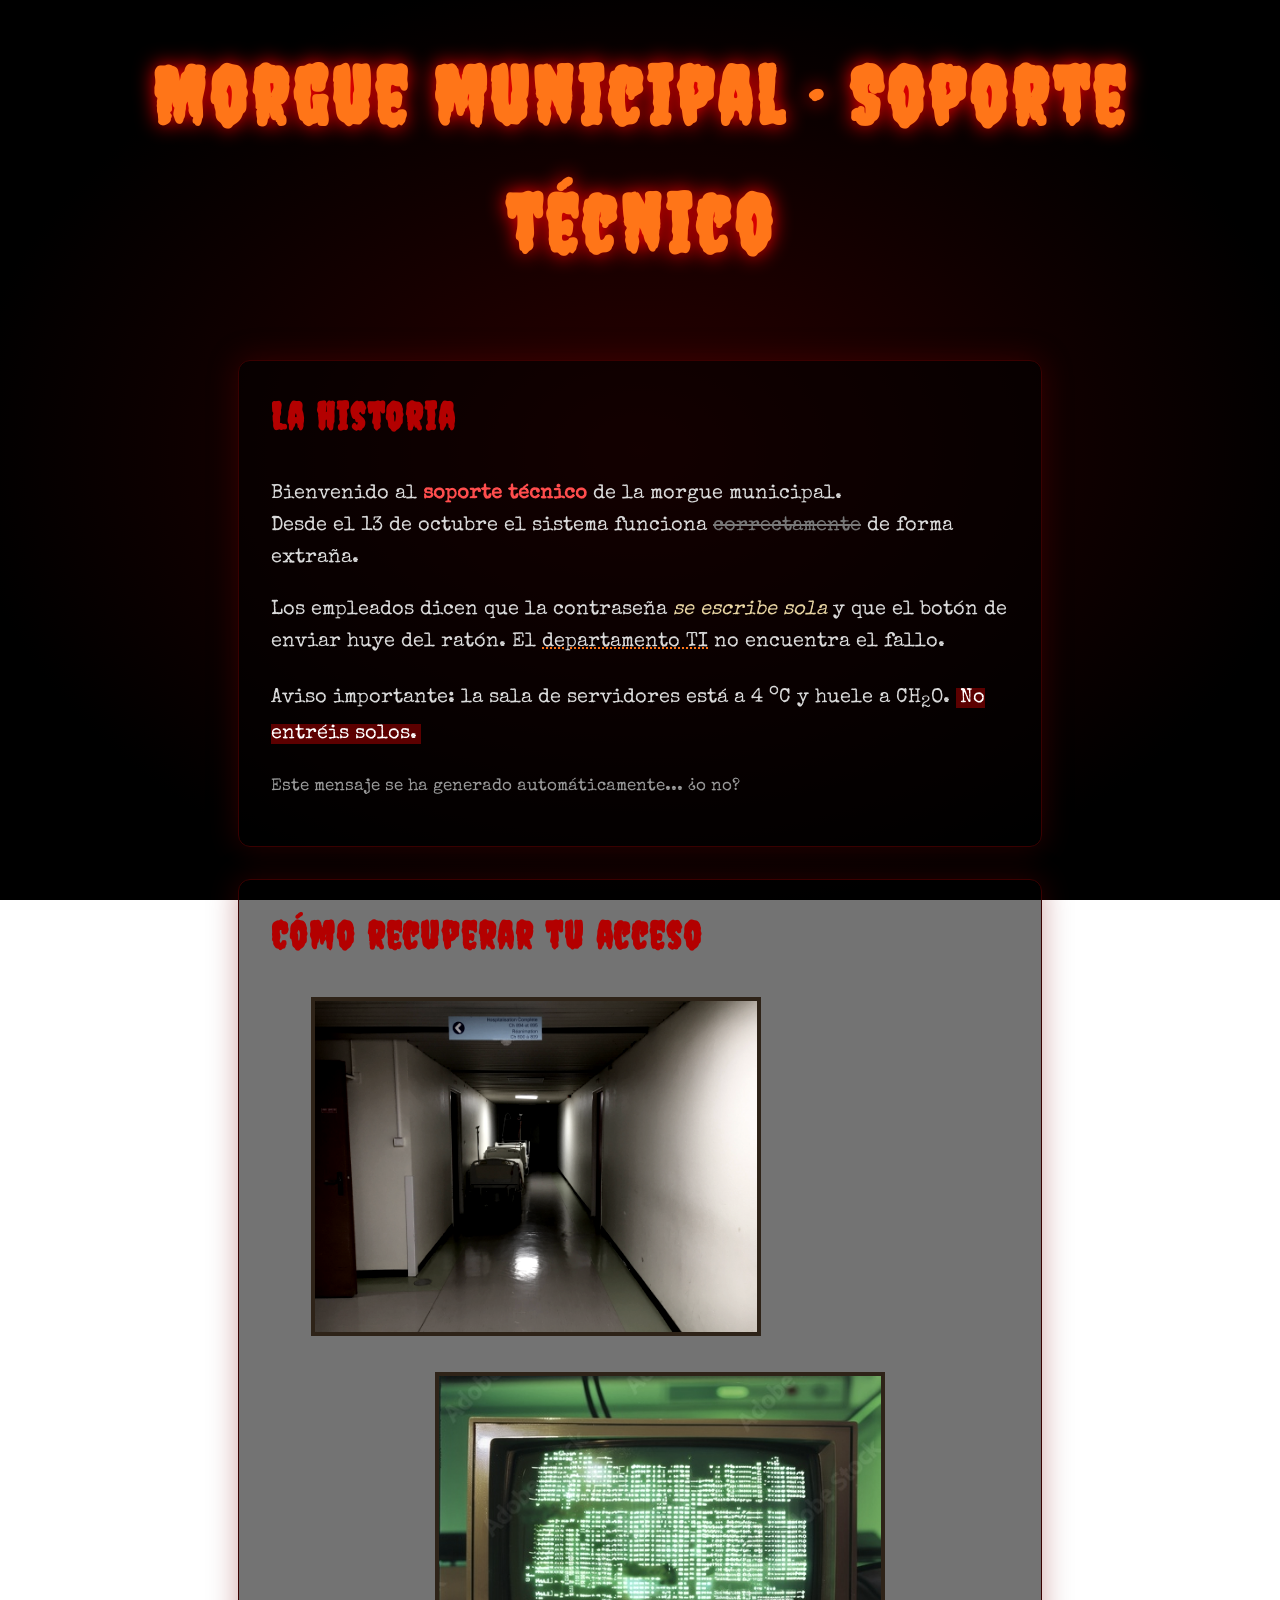
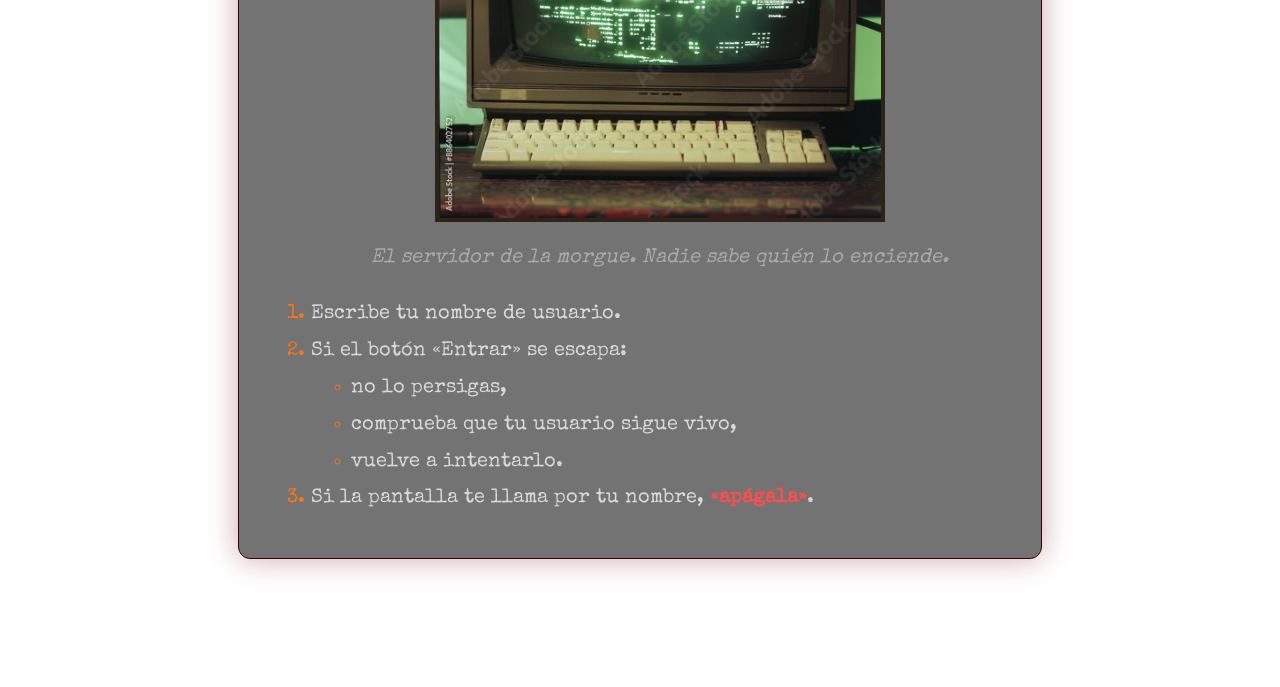
==== index.html @ 51aaa908 "feat: lista anidada e imagenes" ====
<!DOCTYPE html>
<html lang="es">
<head>
    <meta charset="UTF-8">
    <meta name="viewport" content="width=device-width, initial-scale=1.0">
    <meta name="author" content="tu-usuario">
    <title>Sala 3 · Morgue municipal · Soporte técnico</title>
    <link rel="stylesheet" href="css/terror.css">
</head>
<body>
    <header>
        <h1>Morgue municipal · Soporte técnico</h1>
        <!-- Paso 7: aquí irá el menú -->
    </header>

    <main data-propietario="ACS-cd">
	        <main data-propietario="ACS-cd">
        <section id="historia">
            <h2>La historia</h2>
            <p>Bienvenido al <strong>soporte técnico</strong> de la morgue municipal.<br>
            Desde el 13 de octubre el sistema funciona <del>correctamente</del> de forma extraña.</p>
            <p>Los empleados dicen que la contraseña <em>se escribe sola</em> y que el botón de enviar huye del ratón.
            El <abbr title="Departamento de Tecnologías de la Información">departamento TI</abbr> no encuentra el fallo.</p>
            <p>Aviso importante: la sala de servidores está a 4 <sup>o</sup>C y huele a CH<sub>2</sub>O. <mark>No entréis solos.</mark></p>
            <p><small>Este mensaje se ha generado automáticamente... ¿o no?</small></p>
        </section>
        <section id="lista">
            <h2>Cómo recuperar tu acceso</h2>
            <ol>
                <img src="img/morgue.jpg" alt="Pasillo de hospital antiguo con luces fluorescentes parpadeando" width="450">
<figure>
    <img src="img/ordenador.jpg" alt="Ordenador viejo con la pantalla verde en una sala oscura" width="450">
    <figcaption>El servidor de la morgue. Nadie sabe quién lo enciende.</figcaption>
</figure>
                <li>Escribe tu nombre de usuario.</li>
                <li>Si el botón «Entrar» se escapa:
                    <ul>
                        <li>no lo persigas,</li>
                        <li>comprueba que tu usuario sigue vivo,</li>
                        <li>vuelve a intentarlo.</li>
                    </ul>
                </li>
                <li>Si la pantalla te llama por tu nombre, <strong>«apágala»</strong>.</li>
            </ol>
        </section>

    </main>
    </main>

    <!-- Paso 7: aquí irá el footer -->
</body>
</html>
---- css/terror.css ----
/* terror.css · Hoja de estilos del túnel del terror
   La da la profesora: copiadla tal cual. Funciona sola con las etiquetas HTML
   (no hace falta poner clases, salvo class="pergamino" en el body del pergamino). */
@import url("https://fonts.googleapis.com/css2?family=Creepster&family=Special+Elite&display=swap");

* { box-sizing: border-box; }
body {
    margin: 0;
    min-height: 100vh;
    color: #d9d9d9;
    font-family: "Special Elite", "Courier New", monospace;
    font-size: 1.25rem;
    line-height: 1.6;
    background: radial-gradient(ellipse at center, #2a0000 0%, #000000 75%) fixed;
}
header { text-align: center; padding: 2rem 1rem 0.5rem; }
h1 {
    font-family: "Creepster", fantasy;
    font-size: 5rem;
    letter-spacing: 0.05em;
    color: #ff7518;
    margin: 0;
    text-shadow: 0 0 20px #ff0000;
    animation: vela 4s ease-in-out infinite;
}
@keyframes vela { 0%, 100% { opacity: 1; } 50% { opacity: 0.8; } }
h2 { font-family: "Creepster", fantasy; font-size: 2.4rem; letter-spacing: 0.05em; color: #b30000; margin-top: 0; }
nav ul { list-style: none; padding: 0; display: flex; flex-wrap: wrap; gap: 1.5rem; justify-content: center; }
a { color: #ff7518; }
a:hover { color: #ff2a2a; }
main { max-width: 900px; margin: 0 auto; padding: 1rem 1.5rem 3rem; }
section {
    background: rgba(0, 0, 0, 0.55);
    border: 1px solid #3a0000;
    border-radius: 12px;
    padding: 1.5rem 2rem;
    margin: 2rem 0;
    box-shadow: 0 0 30px rgba(120, 0, 0, 0.35);
}
em { color: #e8d5a3; }
strong { color: #ff4d4d; }
mark { background: #5c0000; color: #ffffff; padding: 0 0.2em; }
del { color: #777777; }
abbr[title] { text-decoration: underline dotted #ff7518; cursor: help; }
small { color: #999999; }
li { margin: 0.3rem 0; }
li::marker { color: #ff7518; }
figure { margin: 1.5rem auto; text-align: center; }
img { max-width: 100%; height: auto; border: 4px solid #3b2a1a; filter: grayscale(0.4) contrast(1.1); }
figcaption { font-style: italic; color: #aaaaaa; margin-top: 0.5rem; }
iframe { width: 100%; height: 420px; border: 6px double #8b6b2e; border-radius: 8px; background: #e8d5a3; }
details { background: #1a0000; border: 1px dashed #b30000; border-radius: 8px; padding: 1rem; }
summary { cursor: pointer; color: #ff7518; font-weight: bold; }
audio { display: block; margin: 1rem auto; }
footer { text-align: center; color: #777777; font-size: 0.9rem; padding: 2rem 1rem; }

/* El pergamino (la página que va dentro del iframe) */
body.pergamino { background: #e8d5a3; color: #3b2a1a; padding: 1.5rem; }
body.pergamino h1 { font-size: 2.5rem; color: #5c0000; text-shadow: none; animation: none; }
body.pergamino strong { color: #8b0000; }
body.pergamino em { color: #5c3a1a; }
body.pergamino details { background: #f3e6c4; border-color: #8b0000; }
body.pergamino summary { color: #8b0000; }
body.pergamino del { color: #8a7a60; }

/* Si el ordenador pide menos movimiento, quitamos la animación */
@media (prefers-reduced-motion: reduce) { h1 { animation: none; } }
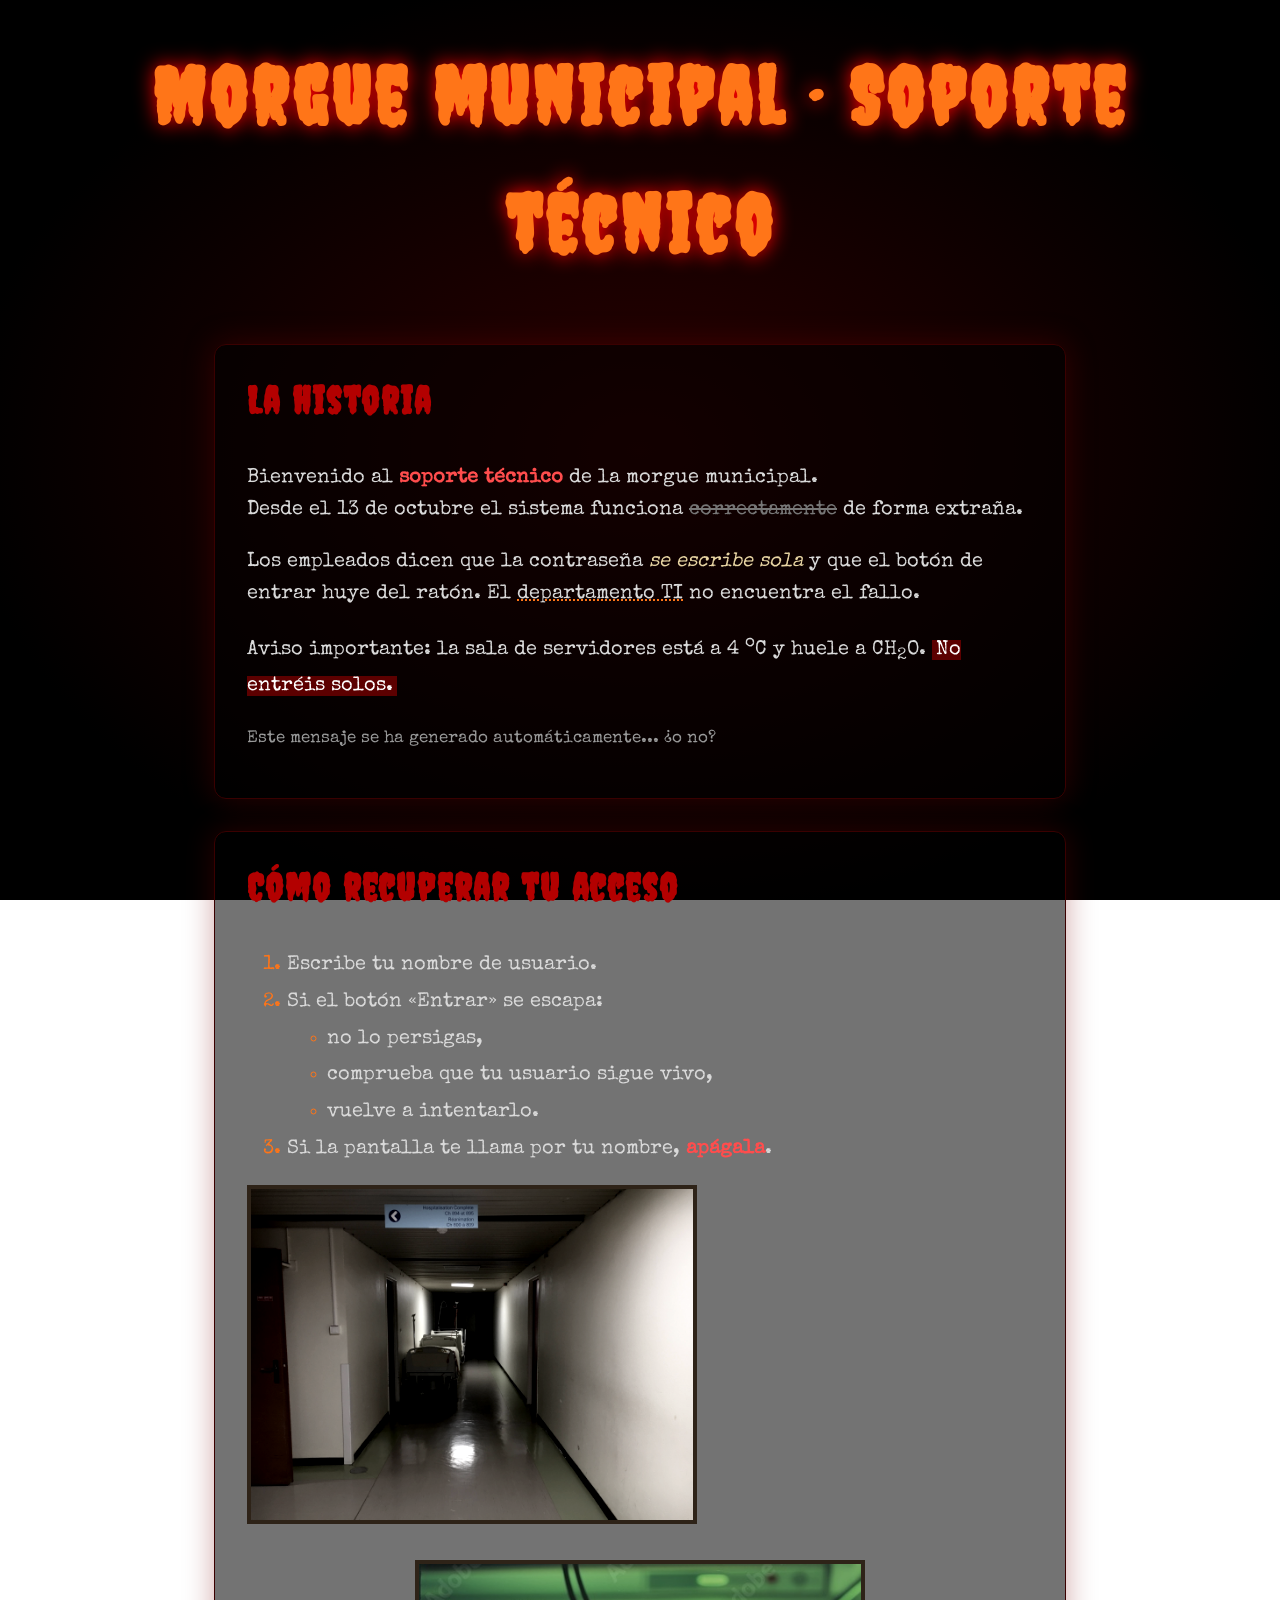
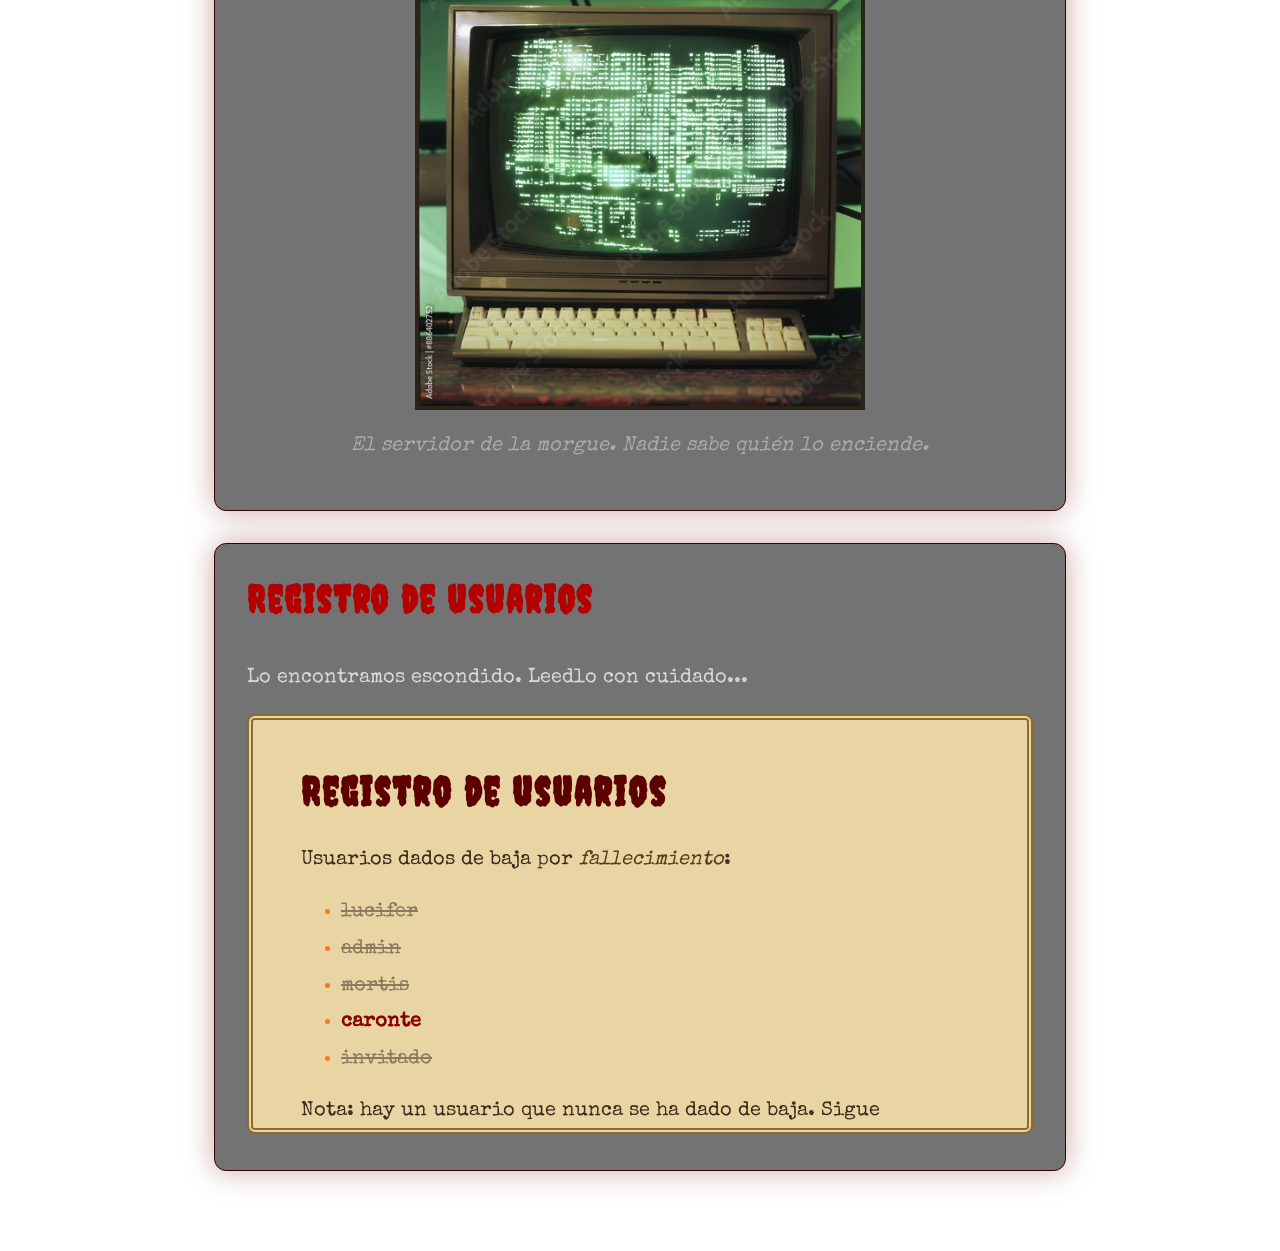
==== commit 1ed2a3f1: "feat: pergamino incrustado con iframe" ====
--- a/index.html
+++ b/index.html
@@ -3,7 +3,7 @@
 <head>
     <meta charset="UTF-8">
     <meta name="viewport" content="width=device-width, initial-scale=1.0">
-    <meta name="author" content="tu-usuario">
+    <meta name="author" content="ACS-cd">
     <title>Sala 3 · Morgue municipal · Soporte técnico</title>
     <link rel="stylesheet" href="css/terror.css">
 </head>
@@ -14,24 +14,20 @@
     </header>
 
     <main data-propietario="ACS-cd">
-	        <main data-propietario="ACS-cd">
         <section id="historia">
             <h2>La historia</h2>
             <p>Bienvenido al <strong>soporte técnico</strong> de la morgue municipal.<br>
             Desde el 13 de octubre el sistema funciona <del>correctamente</del> de forma extraña.</p>
-            <p>Los empleados dicen que la contraseña <em>se escribe sola</em> y que el botón de enviar huye del ratón.
+            <p>Los empleados dicen que la contraseña <em>se escribe sola</em> y que el botón de entrar huye del ratón.
             El <abbr title="Departamento de Tecnologías de la Información">departamento TI</abbr> no encuentra el fallo.</p>
             <p>Aviso importante: la sala de servidores está a 4 <sup>o</sup>C y huele a CH<sub>2</sub>O. <mark>No entréis solos.</mark></p>
             <p><small>Este mensaje se ha generado automáticamente... ¿o no?</small></p>
+            <!-- El usuario válido está en el registro (pergamino.html) -->
         </section>
+
         <section id="lista">
             <h2>Cómo recuperar tu acceso</h2>
             <ol>
-                <img src="img/morgue.jpg" alt="Pasillo de hospital antiguo con luces fluorescentes parpadeando" width="450">
-<figure>
-    <img src="img/ordenador.jpg" alt="Ordenador viejo con la pantalla verde en una sala oscura" width="450">
-    <figcaption>El servidor de la morgue. Nadie sabe quién lo enciende.</figcaption>
-</figure>
                 <li>Escribe tu nombre de usuario.</li>
                 <li>Si el botón «Entrar» se escapa:
                     <ul>
@@ -40,13 +36,22 @@
                         <li>vuelve a intentarlo.</li>
                     </ul>
                 </li>
-                <li>Si la pantalla te llama por tu nombre, <strong>«apágala»</strong>.</li>
+                <li>Si la pantalla te llama por tu nombre, <strong>apágala</strong>.</li>
             </ol>
+            <img src="img/morgue.jpg" alt="Pasillo de hospital antiguo con luces fluorescentes parpadeando" width="450">
+            <figure>
+                <img src="img/ordenador.jpg" alt="Ordenador viejo con la pantalla verde en una sala oscura" width="450">
+                <figcaption>El servidor de la morgue. Nadie sabe quién lo enciende.</figcaption>
+            </figure>
         </section>
 
-    </main>
+        <section id="pergamino">
+            <h2>Registro de usuarios</h2>
+            <p>Lo encontramos escondido. Leedlo con cuidado...</p>
+            <iframe src="pergamino.html" title="Registro de usuarios" width="600" height="400"></iframe>
+        </section>
     </main>
 
     <!-- Paso 7: aquí irá el footer -->
 </body>
-</html>
+</html>
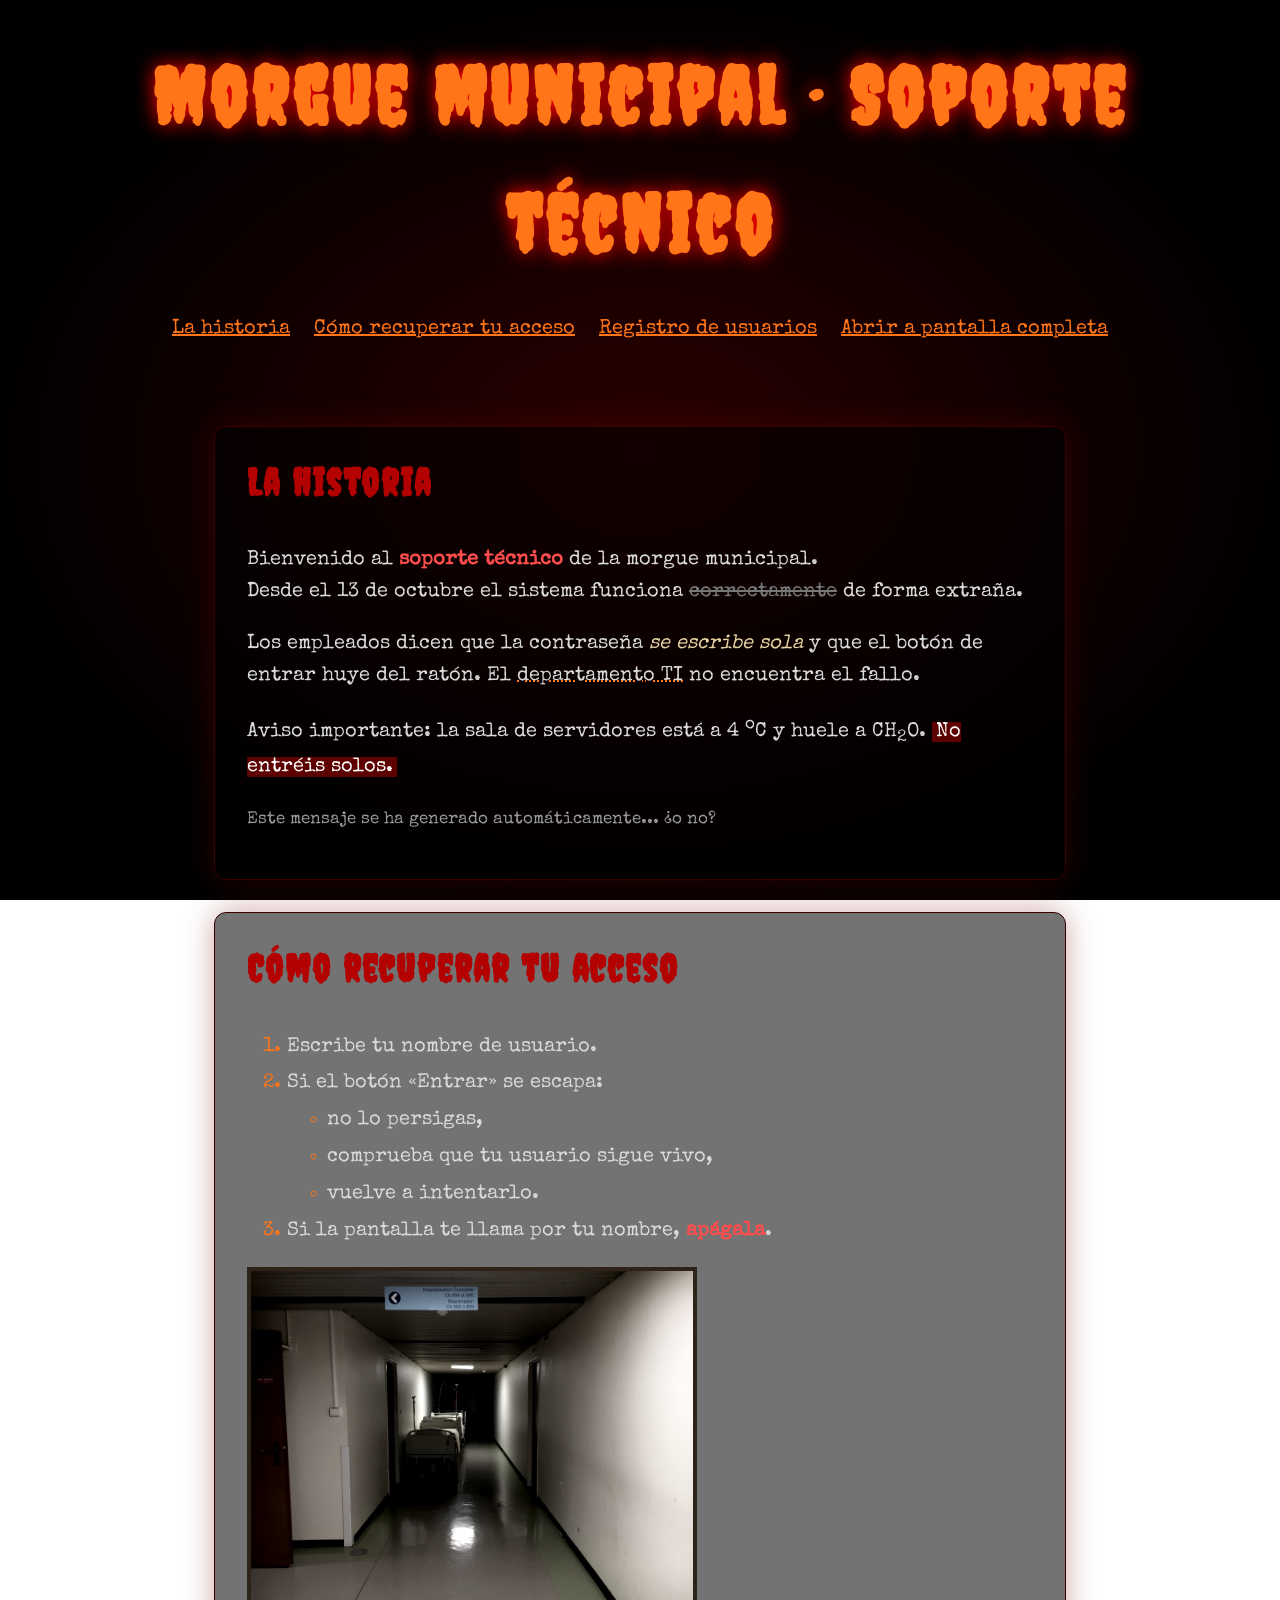
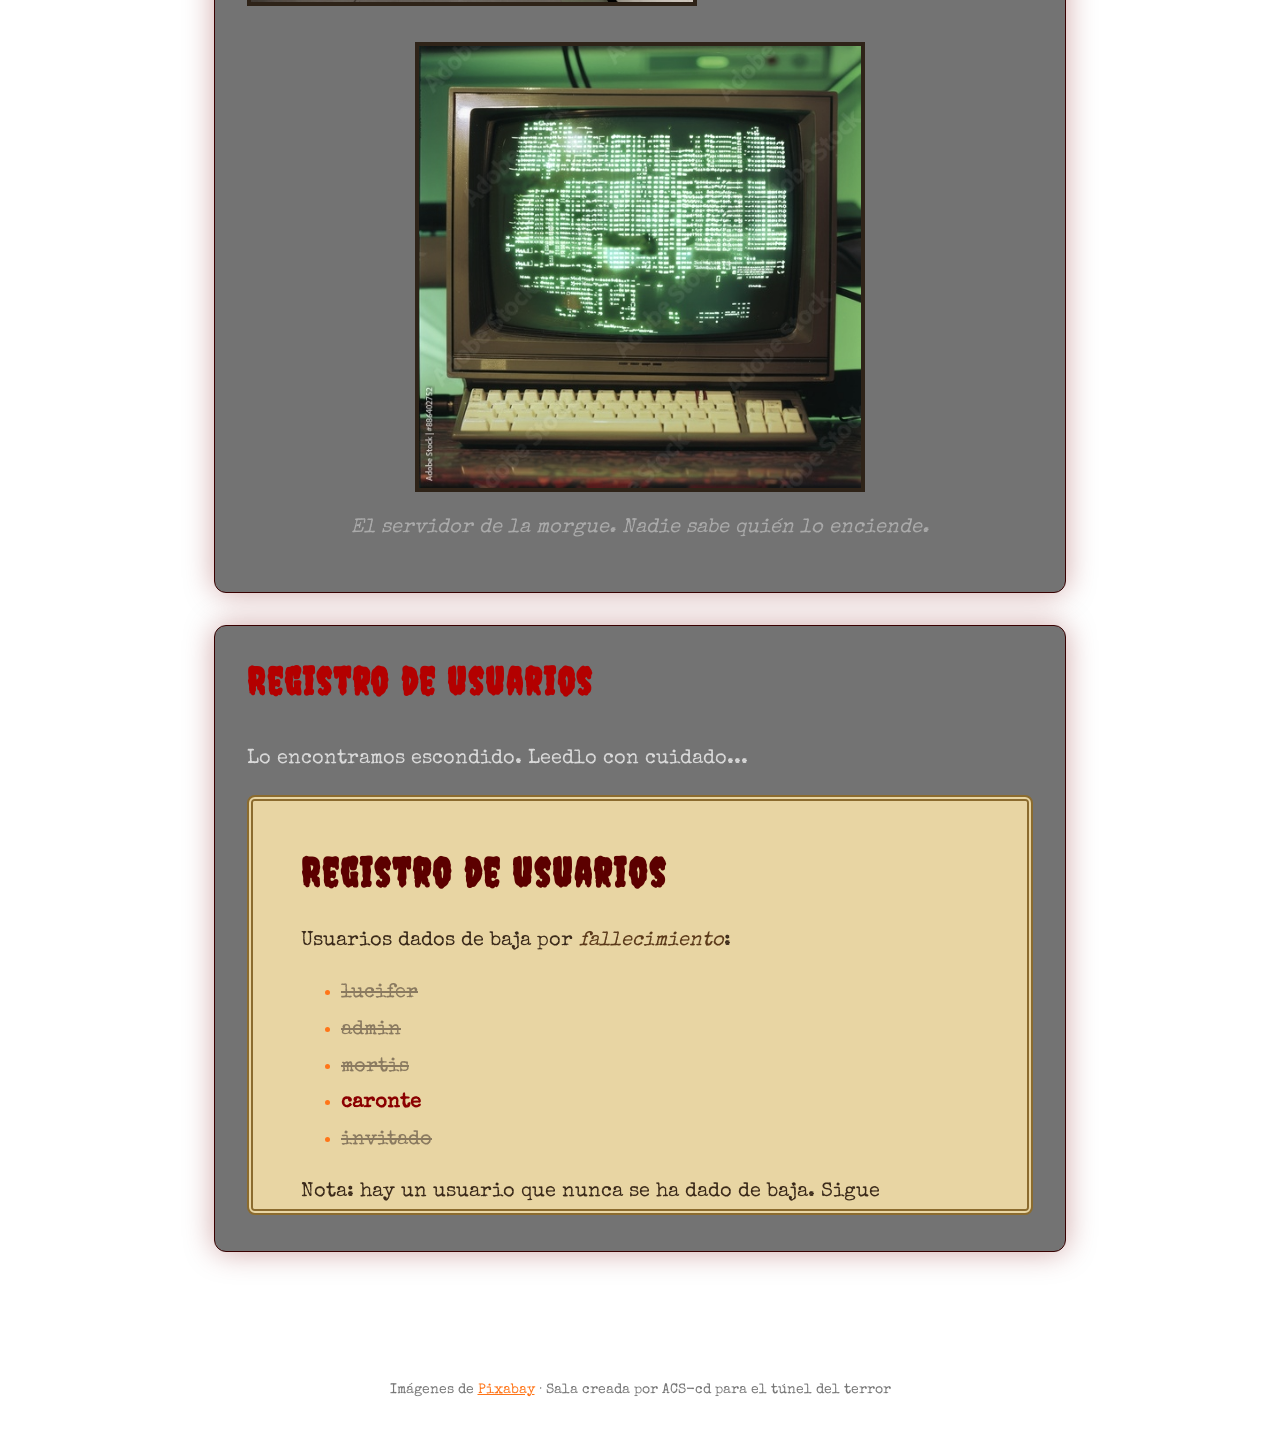
==== commit ef96b5a3: "feat: menu de enlaces y footer" ====
--- a/index.html
+++ b/index.html
@@ -10,7 +10,14 @@
 <body>
     <header>
         <h1>Morgue municipal · Soporte técnico</h1>
-        <!-- Paso 7: aquí irá el menú -->
+        <nav>
+            <ul>
+                <li><a href="#historia">La historia</a></li>
+                <li><a href="#lista">Cómo recuperar tu acceso</a></li>
+                <li><a href="#pergamino">Registro de usuarios</a></li>
+                <li><a href="pergamino.html">Abrir a pantalla completa</a></li>
+            </ul>
+        </nav>
     </header>
 
     <main data-propietario="ACS-cd">
@@ -52,6 +59,8 @@
         </section>
     </main>
 
-    <!-- Paso 7: aquí irá el footer -->
+    <footer>
+        <p>Imágenes de <a href="https://pixabay.com" target="_blank" rel="noopener">Pixabay</a> · Sala creada por ACS-cd para el túnel del terror</p>
+    </footer>
 </body>
 </html>
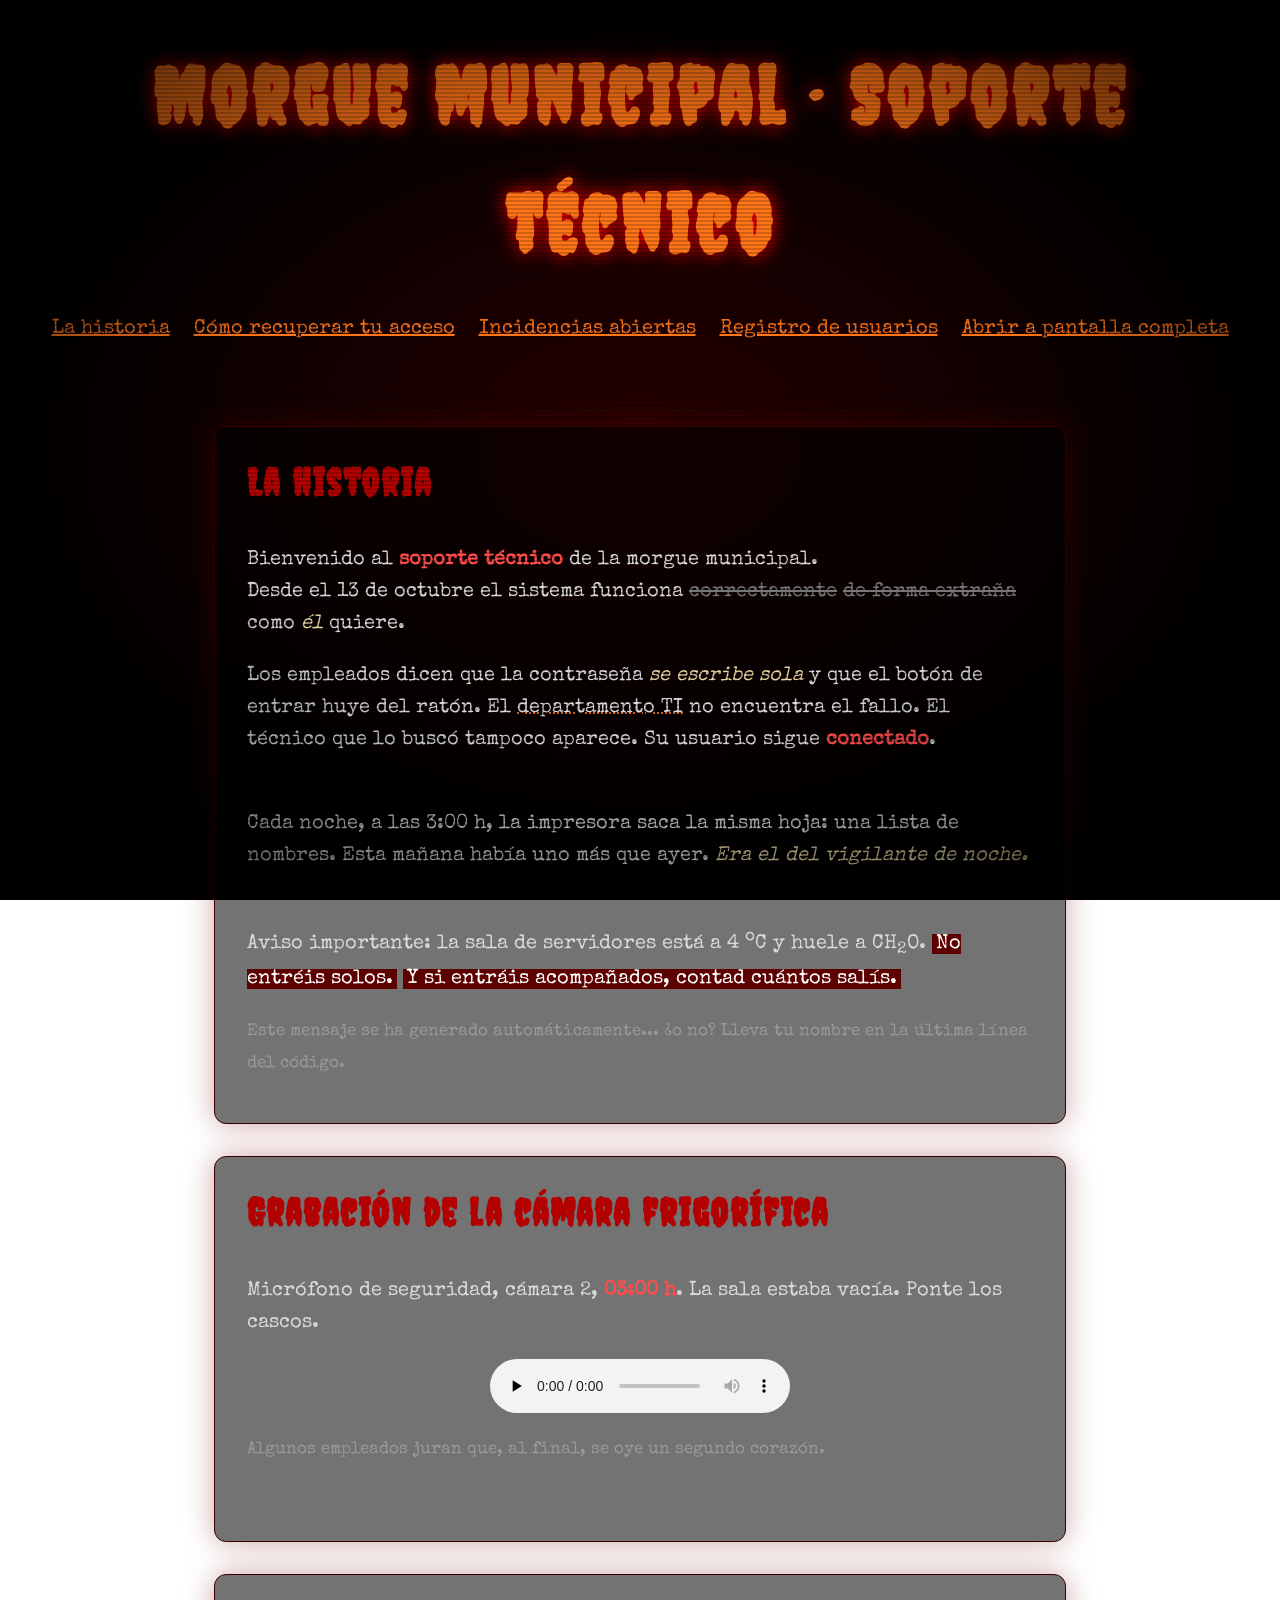
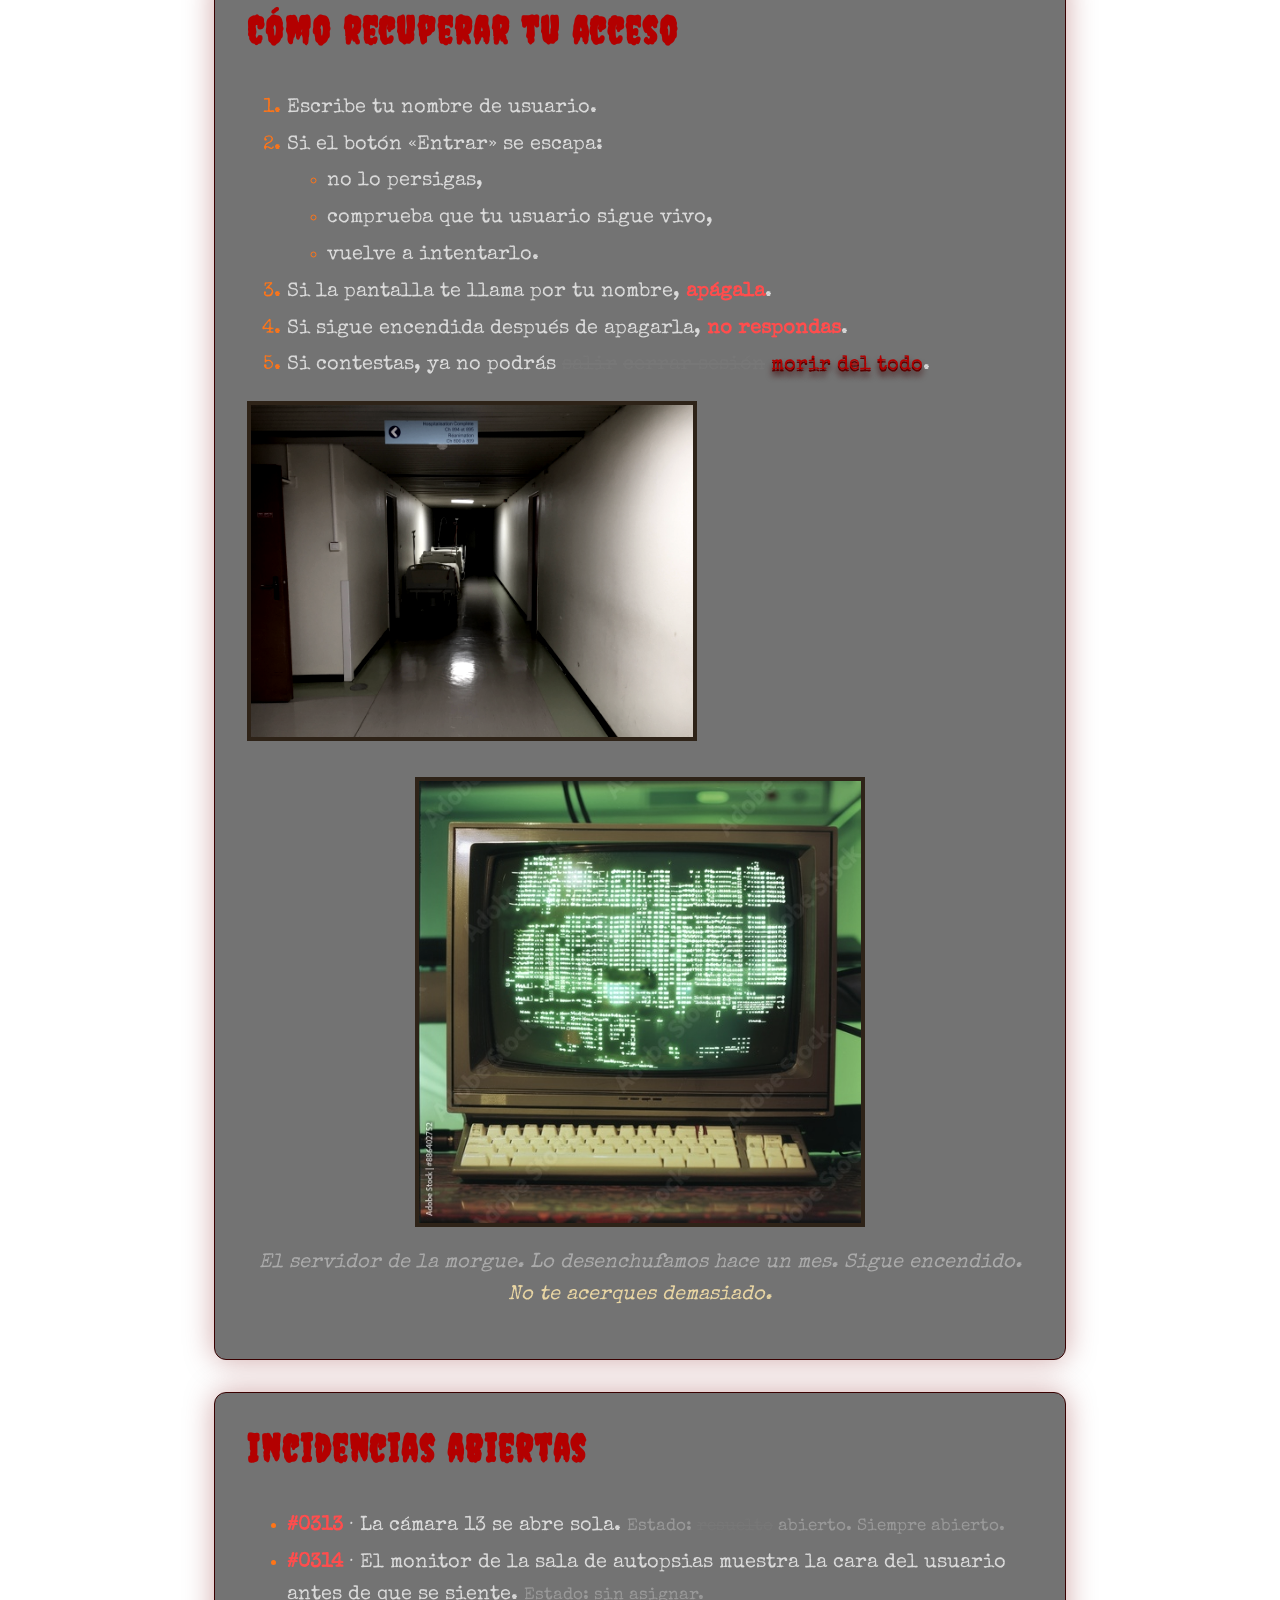
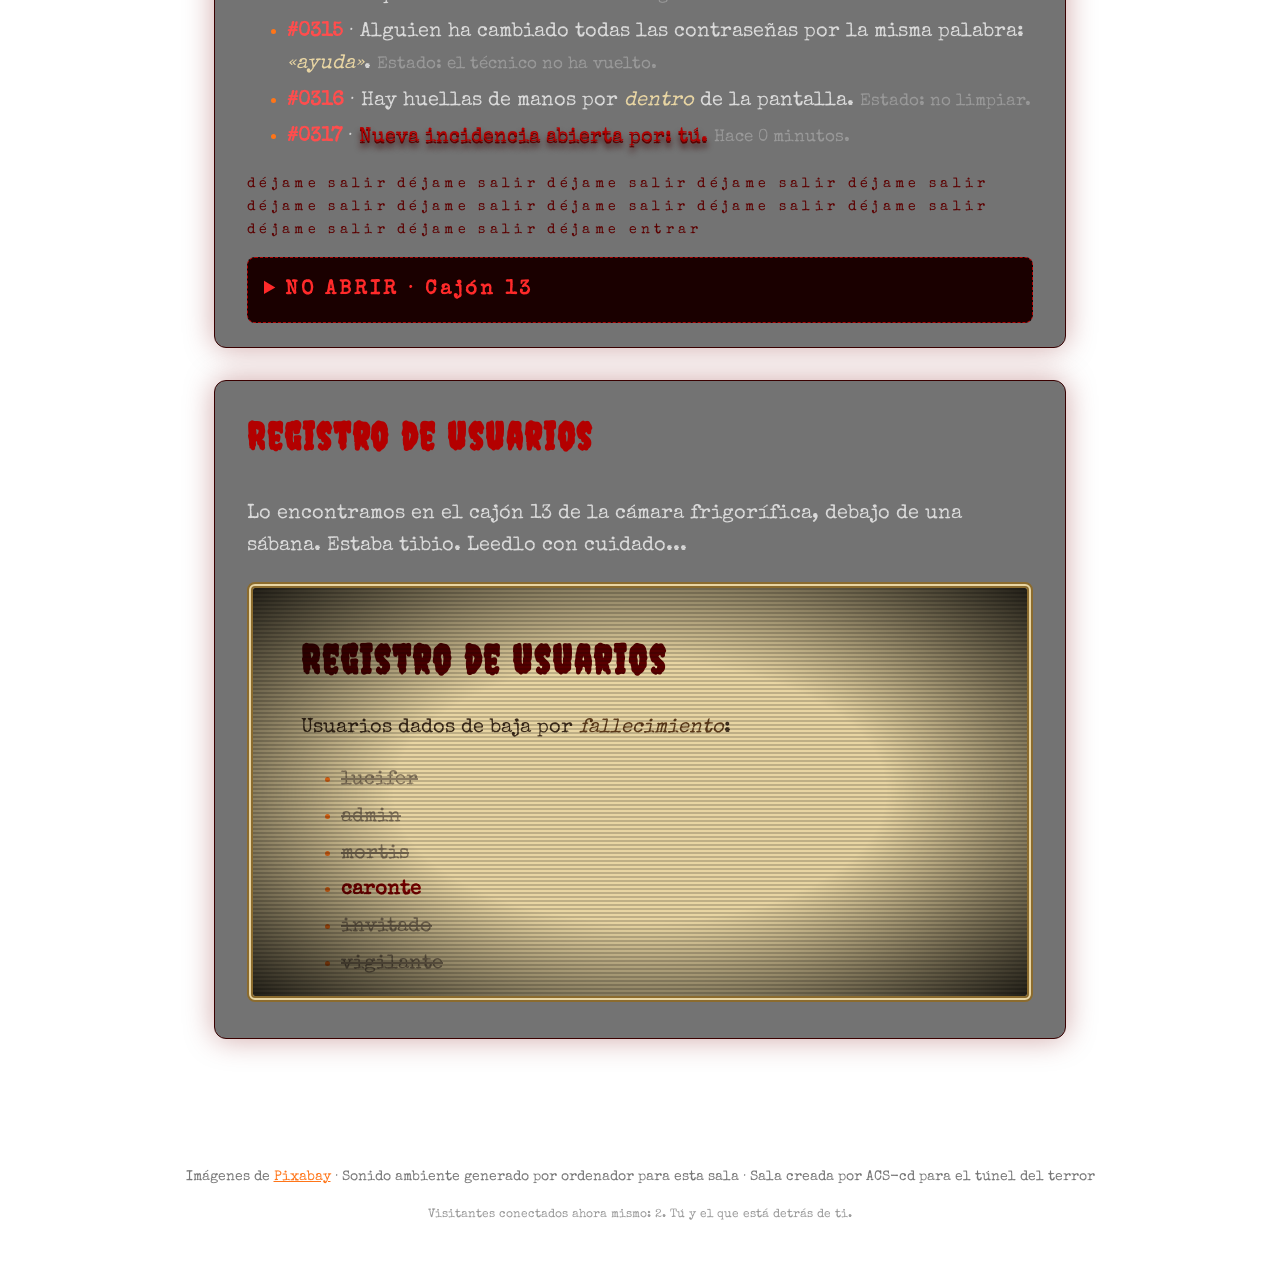
==== commit 449218bf: "feat: ScaryUpdate, la sala da mucho más miedo - Historia, normas y pergamino reescritos con más terr" ====
--- a/index.html
+++ b/index.html
@@ -6,6 +6,7 @@
     <meta name="author" content="ACS-cd">
     <title>Sala 3 · Morgue municipal · Soporte técnico</title>
     <link rel="stylesheet" href="css/terror.css">
+    <link rel="stylesheet" href="css/pesadilla.css">
 </head>
 <body>
     <header>
@@ -14,6 +15,7 @@
             <ul>
                 <li><a href="#historia">La historia</a></li>
                 <li><a href="#lista">Cómo recuperar tu acceso</a></li>
+                <li><a href="#incidencias">Incidencias abiertas</a></li>
                 <li><a href="#pergamino">Registro de usuarios</a></li>
                 <li><a href="pergamino.html">Abrir a pantalla completa</a></li>
             </ul>
@@ -24,12 +26,26 @@
         <section id="historia">
             <h2>La historia</h2>
             <p>Bienvenido al <strong>soporte técnico</strong> de la morgue municipal.<br>
-            Desde el 13 de octubre el sistema funciona <del>correctamente</del> de forma extraña.</p>
+            Desde el 13 de octubre el sistema funciona <del>correctamente</del> <del>de forma extraña</del> como <em>él</em> quiere.</p>
             <p>Los empleados dicen que la contraseña <em>se escribe sola</em> y que el botón de entrar huye del ratón.
-            El <abbr title="Departamento de Tecnologías de la Información">departamento TI</abbr> no encuentra el fallo.</p>
-            <p>Aviso importante: la sala de servidores está a 4 <sup>o</sup>C y huele a CH<sub>2</sub>O. <mark>No entréis solos.</mark></p>
-            <p><small>Este mensaje se ha generado automáticamente... ¿o no?</small></p>
+            El <abbr title="Departamento de Tecnologías de la Información">departamento TI</abbr> no encuentra el fallo.
+            El técnico que lo buscó tampoco aparece. Su usuario sigue <strong>conectado</strong>.
+            <span class="oculto">Sigue aquí. Debajo del suelo técnico. Le oímos teclear.</span></p>
+            <p>Cada noche, a las 3:00 h, la impresora saca la misma hoja: una lista de nombres.
+            Esta mañana había uno más que ayer. <em>Era el del vigilante de noche.</em>
+            <span class="oculto">Mañana habrá otro. Ya ha empezado a escribirlo.</span></p>
+            <p>Aviso importante: la sala de servidores está a 4 <sup>o</sup>C y huele a CH<sub>2</sub>O. <mark>No entréis solos.</mark>
+            <mark>Y si entráis acompañados, contad cuántos salís.</mark></p>
+            <p><small>Este mensaje se ha generado automáticamente... ¿o no? Lleva tu nombre en la última línea del código.</small></p>
             <!-- El usuario válido está en el registro (pergamino.html) -->
+            <!-- No mires detrás de ti. Ya sabemos que estás leyendo el código fuente. -->
+        </section>
+
+        <section id="sonido">
+            <h2>Grabación de la cámara frigorífica</h2>
+            <p>Micrófono de seguridad, cámara 2, <strong>03:00 h</strong>. La sala estaba vacía. Ponte los cascos.</p>
+            <audio src="audio/morgue.mp3" controls loop preload="none">Tu navegador no puede reproducir la grabación. Mejor para ti.</audio>
+            <p><small>Algunos empleados juran que, al final, se oye un segundo corazón. <span class="oculto">Es el tuyo. Se está acompasando con el de él.</span></small></p>
         </section>
 
         <section id="lista">
@@ -44,23 +60,44 @@
                     </ul>
                 </li>
                 <li>Si la pantalla te llama por tu nombre, <strong>apágala</strong>.</li>
+                <li>Si sigue encendida después de apagarla, <strong>no respondas</strong>.</li>
+                <li>Si contestas, ya no podrás <del>salir</del> <del>cerrar sesión</del> <span class="sangre">morir del todo</span>.</li>
             </ol>
-            <img src="img/morgue.jpg" alt="Pasillo de hospital antiguo con luces fluorescentes parpadeando" width="450">
+            <img src="img/morgue.jpg" alt="Pasillo de hospital antiguo con luces fluorescentes parpadeando y una camilla vacía al fondo" width="450">
             <figure>
                 <img src="img/ordenador.jpg" alt="Ordenador viejo con la pantalla verde en una sala oscura" width="450">
-                <figcaption>El servidor de la morgue. Nadie sabe quién lo enciende.</figcaption>
+                <figcaption>El servidor de la morgue. Lo desenchufamos hace un mes. Sigue encendido. <em>No te acerques demasiado.</em></figcaption>
             </figure>
+        </section>
+
+        <section id="incidencias">
+            <h2>Incidencias abiertas</h2>
+            <ul>
+                <li><strong>#0313</strong> · La cámara 13 se abre sola. <small>Estado: <del>resuelto</del> abierto. Siempre abierto.</small></li>
+                <li><strong>#0314</strong> · El monitor de la sala de autopsias muestra la cara del usuario antes de que se siente. <small>Estado: sin asignar.</small></li>
+                <li><strong>#0315</strong> · Alguien ha cambiado todas las contraseñas por la misma palabra: <em>«ayuda»</em>. <small>Estado: el técnico no ha vuelto.</small></li>
+                <li><strong>#0316</strong> · Hay huellas de manos por <em>dentro</em> de la pantalla. <small>Estado: no limpiar.</small></li>
+                <li><strong>#0317</strong> · <span class="sangre">Nueva incidencia abierta por: tú.</span> <small>Hace 0 minutos.</small></li>
+            </ul>
+            <p class="repite">déjame salir déjame salir déjame salir déjame salir déjame salir déjame salir déjame salir déjame salir déjame salir déjame salir déjame salir déjame salir déjame entrar</p>
+            <details class="prohibido">
+                <summary>NO ABRIR · Cajón 13</summary>
+                <p>TE ESTÁ MIRANDO</p>
+                <p><small>Ahora él también sabe tu nombre de usuario.</small></p>
+            </details>
         </section>
 
         <section id="pergamino">
             <h2>Registro de usuarios</h2>
-            <p>Lo encontramos escondido. Leedlo con cuidado...</p>
+            <p>Lo encontramos en el cajón 13 de la cámara frigorífica, debajo de una sábana. Estaba tibio. Leedlo con cuidado...</p>
             <iframe src="pergamino.html" title="Registro de usuarios" width="600" height="400"></iframe>
         </section>
     </main>
 
     <footer>
-        <p>Imágenes de <a href="https://pixabay.com" target="_blank" rel="noopener">Pixabay</a> · Sala creada por ACS-cd para el túnel del terror</p>
+        <p>Imágenes de <a href="https://pixabay.com" target="_blank" rel="noopener">Pixabay</a> · Sonido ambiente generado por ordenador para esta sala · Sala creada por ACS-cd para el túnel del terror</p>
+        <p><small>Visitantes conectados ahora mismo: 2. Tú y el que está detrás de ti.</small></p>
     </footer>
+    <!-- Registro de usuarios · alta nueva: visitante (tú). Hora de acceso: ahora. Estado: ya no puede salir. -->
 </body>
-</html>+</html>
--- a/css/pesadilla.css
+++ b/css/pesadilla.css
@@ -0,0 +1,114 @@
+/* pesadilla.css · Efectos extra de la Sala 3 (ACS-cd)
+   Se carga DESPUÉS de terror.css, que se queda tal cual la dio la profesora.
+   Solo CSS: sin JavaScript. */
+
+/* ── Ambiente: viñeta oscura y líneas de monitor viejo ── */
+body::before {
+    content: "";
+    position: fixed;
+    inset: 0;
+    pointer-events: none;
+    z-index: 10;
+    background: radial-gradient(ellipse at center, transparent 45%, rgba(0, 0, 0, 0.85) 100%);
+    animation: respira 7s ease-in-out infinite;
+}
+body::after {
+    content: "";
+    position: fixed;
+    inset: 0;
+    pointer-events: none;
+    z-index: 11;
+    background: repeating-linear-gradient(to bottom, rgba(0, 0, 0, 0.18) 0 2px, transparent 2px 4px);
+    animation: apagon 11s steps(1) infinite;
+}
+@keyframes respira { 0%, 100% { opacity: 0.75; } 50% { opacity: 1; } }
+/* Apagón: la pantalla se va a negro un instante, como si alguien pasara delante */
+@keyframes apagon {
+    0%, 61%, 62.5%, 63.5%, 100% { background-color: transparent; }
+    61.5%, 63% { background-color: rgba(0, 0, 0, 0.92); }
+}
+
+/* Cursor de mirilla */
+body { cursor: crosshair; }
+::selection { background: #8b0000; color: #000000; }
+
+/* ── El título tiembla y se descompone ── */
+header h1 { animation: vela 4s ease-in-out infinite, glitch 6s steps(1) infinite; }
+@keyframes glitch {
+    0%, 92%, 100% { transform: none; text-shadow: 0 0 20px #ff0000; }
+    93% { transform: translate(-4px, 2px) skewX(12deg); text-shadow: -6px 0 #00ffcc, 6px 0 #ff0000; }
+    95% { transform: translate(5px, -3px); text-shadow: 4px 0 #ff0000, -4px 0 #ffffff; }
+    97% { transform: scaleY(1.3); opacity: 0.4; }
+}
+
+/* ── Los fluorescentes de la morgue parpadean ── */
+#lista > img { animation: fluorescente 5s steps(1) infinite; }
+@keyframes fluorescente {
+    0%, 40%, 43%, 100% { filter: grayscale(0.4) contrast(1.1) brightness(1); }
+    41% { filter: grayscale(1) brightness(0.15); }
+    42% { filter: grayscale(0.4) brightness(1.6) sepia(1) hue-rotate(-40deg); }
+}
+/* Al acercarte al servidor, la pantalla se vuelve roja */
+figure img { transition: filter 2.5s ease-in; }
+figure:hover img { filter: grayscale(1) contrast(1.8) brightness(0.6) sepia(1) hue-rotate(-50deg) saturate(6); }
+
+/* ── Las secciones laten como un corazón ── */
+main > section { animation: latido 1.3s ease-in-out infinite; }
+@keyframes latido {
+    0%, 30%, 100% { box-shadow: 0 0 30px rgba(120, 0, 0, 0.35); }
+    10% { box-shadow: 0 0 55px rgba(200, 0, 0, 0.7); }
+    20% { box-shadow: 0 0 40px rgba(160, 0, 0, 0.5); }
+}
+
+/* ── Mensajes ocultos: solo se ven al seleccionar el texto o pasar el ratón ── */
+.oculto { color: transparent; }
+.oculto::selection { color: #ff0000; background: #000000; }
+p:hover > .oculto, li:hover > .oculto { color: #3a0000; transition: color 4s ease-in; }
+
+/* ── Texto que se escurre como sangre ── */
+.sangre {
+    display: inline-block;
+    color: #b30000;
+    text-shadow: 0 2px 0 #5c0000, 0 6px 6px #3a0000;
+    animation: gotea 9s ease-in infinite;
+}
+@keyframes gotea {
+    0%, 70% { transform: none; filter: none; }
+    85% { transform: translateY(4px) scaleY(1.15); filter: blur(0.5px); }
+    100% { transform: translateY(0); }
+}
+
+/* ── El cajón que no debes abrir ── */
+details.prohibido > summary { color: #ff2a2a; letter-spacing: 0.15em; }
+details.prohibido[open] {
+    background: #000000;
+    border: 2px solid #ff0000;
+    animation: susto 0.12s steps(2) 8;
+}
+details.prohibido[open] p {
+    font-family: "Creepster", fantasy;
+    font-size: 3.5rem;
+    line-height: 1.1;
+    text-align: center;
+    color: #ff0000;
+    text-shadow: 0 0 25px #ff0000;
+    margin: 1rem 0;
+    animation: acerca 2.5s ease-out forwards;
+}
+@keyframes susto {
+    0% { background: #ffffff; }
+    100% { background: #000000; }
+}
+@keyframes acerca {
+    0% { transform: scale(0.2); opacity: 0; }
+    15% { transform: scale(1.4); opacity: 1; }
+    100% { transform: scale(1); }
+}
+
+/* Lista de víctimas que crece sola */
+.repite { color: #5c0000; font-size: 0.9rem; letter-spacing: 0.3em; overflow-wrap: anywhere; }
+
+/* Si el ordenador pide menos movimiento, quitamos todas las animaciones */
+@media (prefers-reduced-motion: reduce) {
+    *, *::before, *::after { animation: none !important; transition: none !important; }
+}
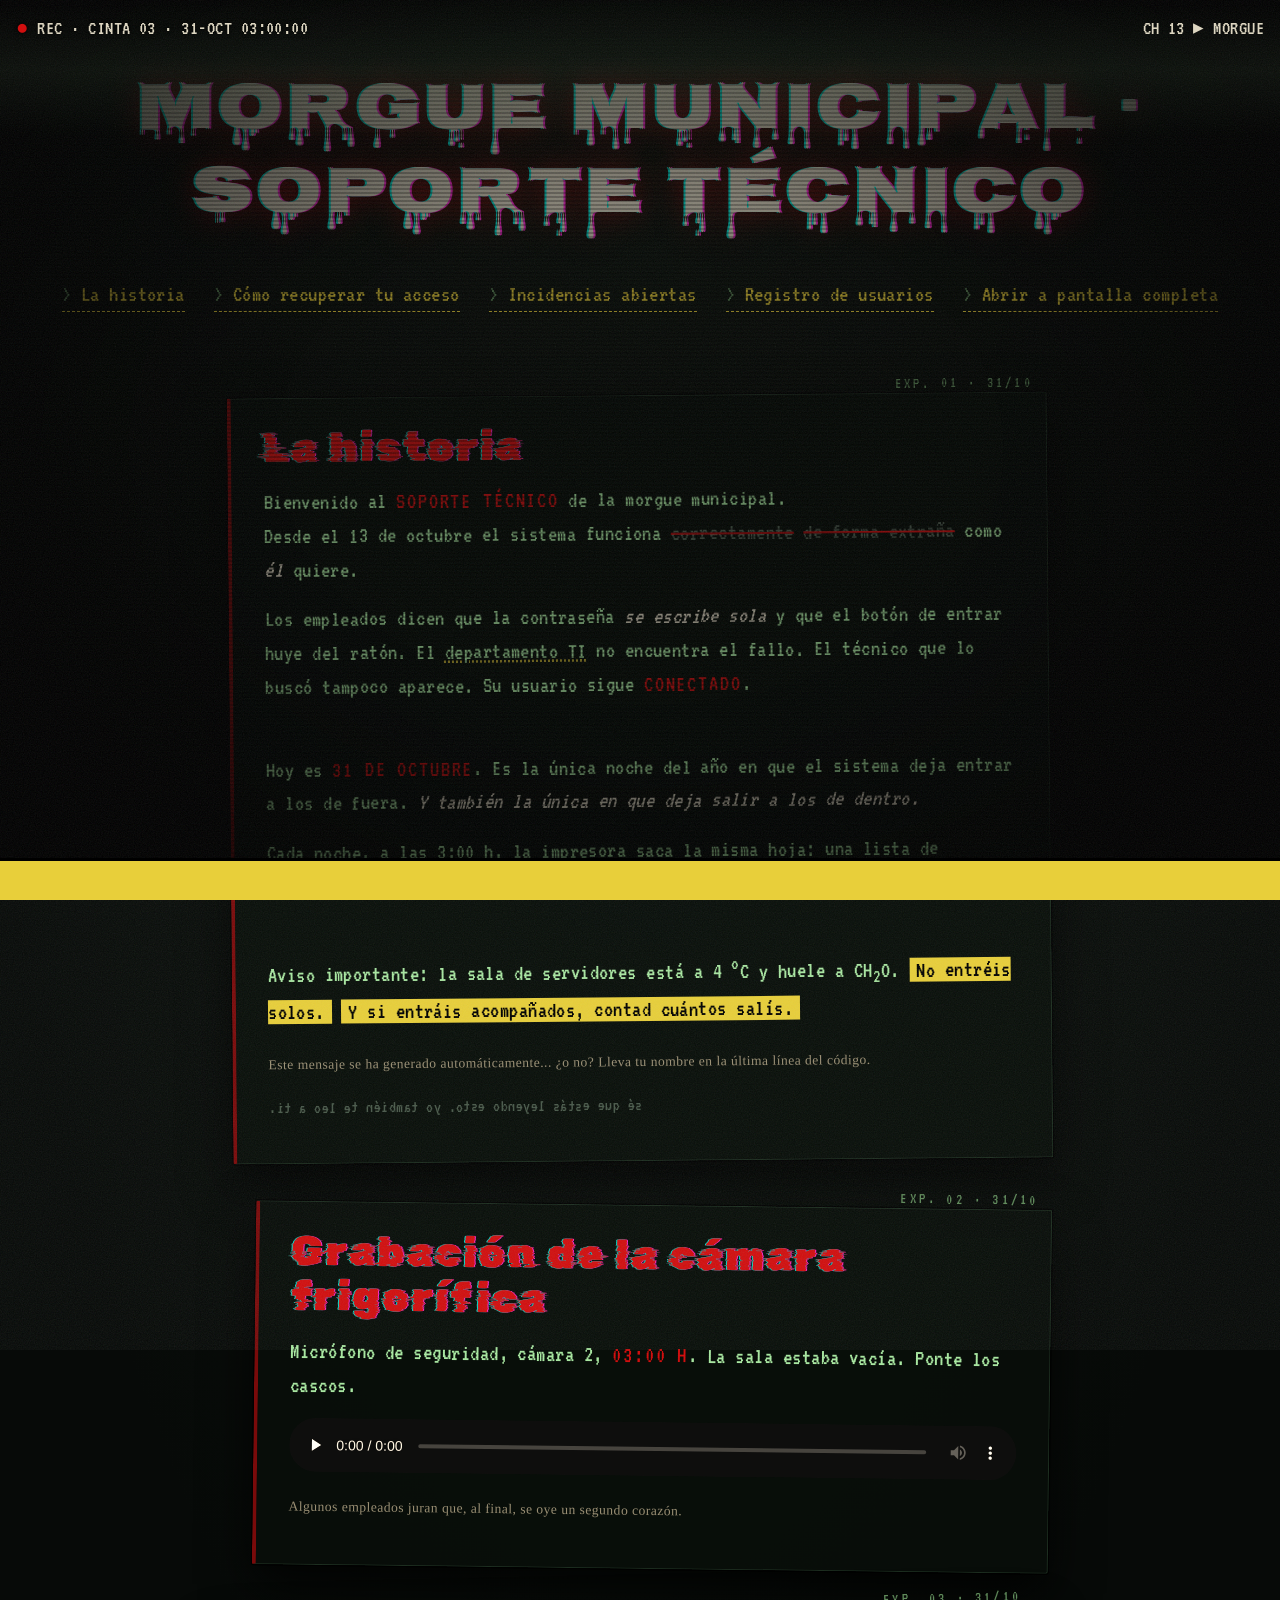
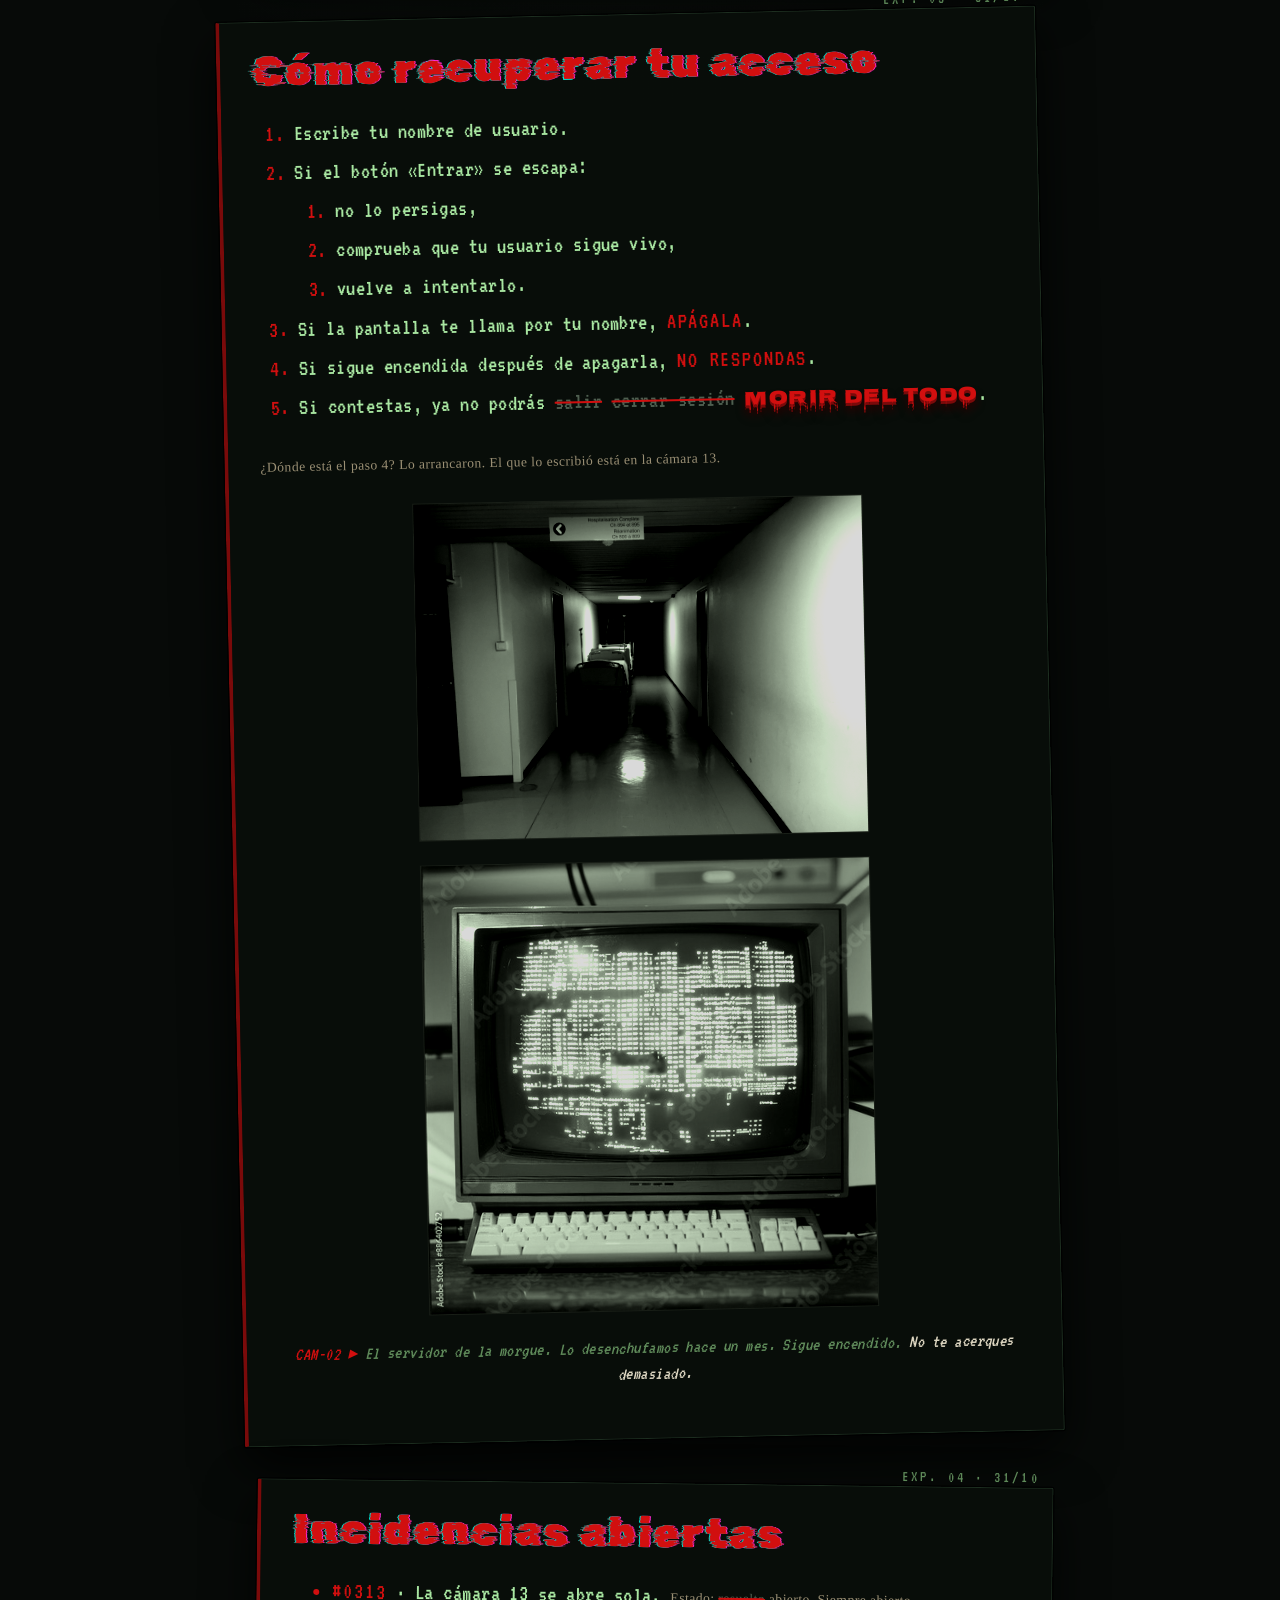
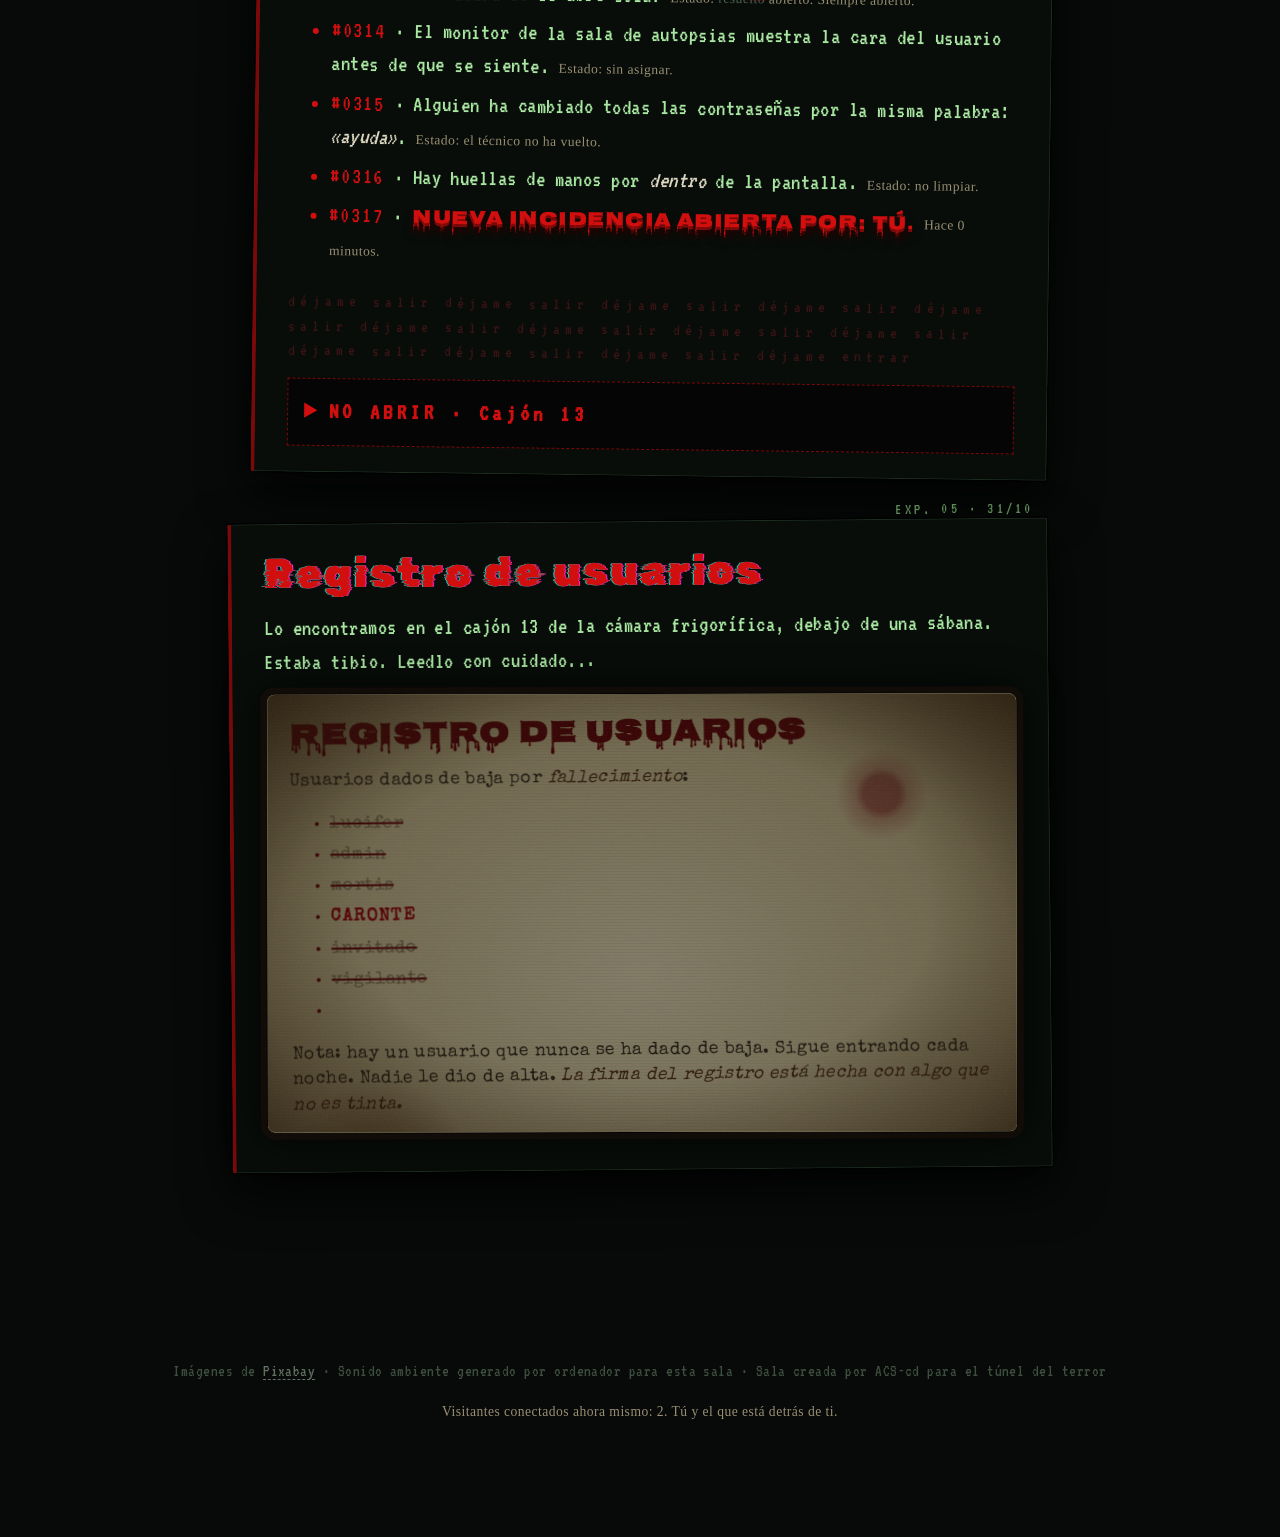
==== commit 8b592e44: "feat: rediseño completo estilo analog horror - Nueva paleta: verde fósforo, hueso, sangre seca y ama" ====
--- a/index.html
+++ b/index.html
@@ -9,6 +9,9 @@
     <link rel="stylesheet" href="css/pesadilla.css">
 </head>
 <body>
+    <div class="rec" aria-hidden="true">REC · CINTA 03 · 31-OCT</div>
+    <div class="canal" aria-hidden="true">CH 13 ▸ MORGUE</div>
+    <div class="ojos" aria-hidden="true"></div>
     <header>
         <h1>Morgue municipal · Soporte técnico</h1>
         <nav>
@@ -31,6 +34,8 @@
             El <abbr title="Departamento de Tecnologías de la Información">departamento TI</abbr> no encuentra el fallo.
             El técnico que lo buscó tampoco aparece. Su usuario sigue <strong>conectado</strong>.
             <span class="oculto">Sigue aquí. Debajo del suelo técnico. Le oímos teclear.</span></p>
+            <p>Hoy es <strong>31 de octubre</strong>. Es la única noche del año en que el sistema deja entrar a los de fuera.
+            <em>Y también la única en que deja salir a los de dentro.</em></p>
             <p>Cada noche, a las 3:00 h, la impresora saca la misma hoja: una lista de nombres.
             Esta mañana había uno más que ayer. <em>Era el del vigilante de noche.</em>
             <span class="oculto">Mañana habrá otro. Ya ha empezado a escribirlo.</span></p>
@@ -38,6 +43,7 @@
             <mark>Y si entráis acompañados, contad cuántos salís.</mark></p>
             <p><small>Este mensaje se ha generado automáticamente... ¿o no? Lleva tu nombre en la última línea del código.</small></p>
             <!-- El usuario válido está en el registro (pergamino.html) -->
+            <p class="espejo">sé que estás leyendo esto. yo también te leo a ti.</p>
             <!-- No mires detrás de ti. Ya sabemos que estás leyendo el código fuente. -->
         </section>
 
@@ -60,9 +66,10 @@
                     </ul>
                 </li>
                 <li>Si la pantalla te llama por tu nombre, <strong>apágala</strong>.</li>
-                <li>Si sigue encendida después de apagarla, <strong>no respondas</strong>.</li>
+                <li value="5">Si sigue encendida después de apagarla, <strong>no respondas</strong>.</li>
                 <li>Si contestas, ya no podrás <del>salir</del> <del>cerrar sesión</del> <span class="sangre">morir del todo</span>.</li>
             </ol>
+            <p><small>¿Dónde está el paso 4? Lo arrancaron. El que lo escribió está en la cámara 13.</small></p>
             <img src="img/morgue.jpg" alt="Pasillo de hospital antiguo con luces fluorescentes parpadeando y una camilla vacía al fondo" width="450">
             <figure>
                 <img src="img/ordenador.jpg" alt="Ordenador viejo con la pantalla verde en una sala oscura" width="450">
@@ -98,6 +105,9 @@
         <p>Imágenes de <a href="https://pixabay.com" target="_blank" rel="noopener">Pixabay</a> · Sonido ambiente generado por ordenador para esta sala · Sala creada por ACS-cd para el túnel del terror</p>
         <p><small>Visitantes conectados ahora mismo: 2. Tú y el que está detrás de ti.</small></p>
     </footer>
+    <div class="emision" aria-hidden="true">
+        <p>⚠ AVISO DE EMERGENCIA · NOCHE DEL 31 DE OCTUBRE · SE RUEGA A LA POBLACIÓN QUE NO SALGA DE CASA · NO ABRA LA PUERTA A NADIE QUE DIGA TRABAJAR EN LA MORGUE MUNICIPAL · SI ALGUIEN DE SU FAMILIA LE LLAMA DESDE OTRA HABITACIÓN, NO CONTESTE · NO MIRE POR LA VENTANA · LOS CUERPOS DE LA CÁMARA 13 NO HAN SIDO LOCALIZADOS · ESTE MENSAJE SE REPETIRÁ · ESTE MENSAJE SE REPETIRÁ · ESTE MENSAJE SE REPETIRÁ · YA ESTÁ DENTRO ·</p>
+    </div>
     <!-- Registro de usuarios · alta nueva: visitante (tú). Hora de acceso: ahora. Estado: ya no puede salir. -->
 </body>
 </html>
--- a/css/pesadilla.css
+++ b/css/pesadilla.css
@@ -1,114 +1,365 @@
-/* pesadilla.css · Efectos extra de la Sala 3 (ACS-cd)
-   Se carga DESPUÉS de terror.css, que se queda tal cual la dio la profesora.
+/* pesadilla.css · Sala 3 (ACS-cd) · Rediseño completo
+   Estética "analog horror": cinta VHS de vigilancia + aviso de emergencia + morgue clínica.
+   Se carga DESPUÉS de terror.css (que se queda tal cual la dio la profesora) y la sobrescribe entera.
    Solo CSS: sin JavaScript. */
-
-/* ── Ambiente: viñeta oscura y líneas de monitor viejo ── */
+@import url("https://fonts.googleapis.com/css2?family=Nosifer&family=Rubik+Glitch&family=VT323&family=Special+Elite&family=Homemade+Apple&display=swap");
+
+/* Contador de segundos para el reloj de la cinta (solo CSS) */
+@property --seg { syntax: "<integer>"; initial-value: 0; inherits: false; }
+@property --min { syntax: "<integer>"; initial-value: 0; inherits: false; }
+
+:root {
+    --fondo: #070a08;          /* negro verdoso de pasillo de hospital */
+    --fosforo: #a8e6a1;        /* verde de monitor viejo */
+    --fosforo-tenue: #5f8a5a;
+    --hueso: #ddd6c1;          /* blanco hueso, nunca blanco puro */
+    --sangre: #7a0a0a;         /* sangre seca */
+    --sangre-viva: #d10f0f;
+    --aviso: #e8cf3a;          /* amarillo de emergencia */
+    --cian: #00e5d4;           /* desfase de color VHS */
+    --magenta: #ff2bd6;
+}
+
+/* ════════ Base ════════ */
+html { background: var(--fondo); scrollbar-color: var(--sangre) #000000; }
+body {
+    background:
+        radial-gradient(ellipse 80% 60% at 50% 0%, rgba(80, 120, 80, 0.12), transparent 70%),
+        linear-gradient(#070a08, #020302) fixed;
+    color: var(--fosforo);
+    font-family: "VT323", "Courier New", monospace;
+    font-size: 1.45rem;
+    line-height: 1.45;
+    letter-spacing: 0.02em;
+    cursor: crosshair;
+}
+/* La luz se va apagando mientras estás en la sala */
+html::after {
+    content: "";
+    position: fixed;
+    inset: 0;
+    pointer-events: none;
+    z-index: 8;
+    background: #000000;
+    opacity: 0;
+    animation: se-apaga 240s linear forwards;
+}
+@keyframes se-apaga { to { opacity: 0.4; } }
+::selection { background: var(--sangre-viva); color: #000000; }
+
+/* ════════ Capas: grano de cinta, viñeta y líneas de monitor ════════ */
+html::before {
+    content: "";
+    position: fixed;
+    inset: -50%;
+    pointer-events: none;
+    z-index: 12;
+    opacity: 0.09;
+    background-image: url("data:image/svg+xml,%3Csvg xmlns='http://www.w3.org/2000/svg' width='220' height='220'%3E%3Cfilter id='n'%3E%3CfeTurbulence type='fractalNoise' baseFrequency='0.85' numOctaves='3' stitchTiles='stitch'/%3E%3C/filter%3E%3Crect width='100%25' height='100%25' filter='url(%23n)'/%3E%3C/svg%3E");
+    animation: grano 0.4s steps(4) infinite;
+}
+@keyframes grano {
+    0% { transform: translate(0, 0); }
+    25% { transform: translate(-7%, 4%); }
+    50% { transform: translate(5%, -6%); }
+    75% { transform: translate(-3%, -2%); }
+}
 body::before {
     content: "";
     position: fixed;
     inset: 0;
     pointer-events: none;
     z-index: 10;
-    background: radial-gradient(ellipse at center, transparent 45%, rgba(0, 0, 0, 0.85) 100%);
+    background: radial-gradient(ellipse at center, transparent 40%, rgba(0, 0, 0, 0.92) 100%);
     animation: respira 7s ease-in-out infinite;
 }
+@keyframes respira { 0%, 100% { opacity: 0.8; } 50% { opacity: 1; } }
 body::after {
     content: "";
     position: fixed;
     inset: 0;
     pointer-events: none;
     z-index: 11;
-    background: repeating-linear-gradient(to bottom, rgba(0, 0, 0, 0.18) 0 2px, transparent 2px 4px);
-    animation: apagon 11s steps(1) infinite;
-}
-@keyframes respira { 0%, 100% { opacity: 0.75; } 50% { opacity: 1; } }
+    background:
+        linear-gradient(to bottom, transparent 0, rgba(168, 230, 161, 0.06) 50%, transparent 100%) 0 0 / 100% 140px no-repeat,
+        repeating-linear-gradient(to bottom, rgba(0, 0, 0, 0.25) 0 2px, transparent 2px 4px);
+    animation: barrido 6s linear infinite, apagon 13s steps(1) infinite;
+}
+/* La banda de interferencia que baja por la pantalla */
+@keyframes barrido { from { background-position: 0 -140px, 0 0; } to { background-position: 0 110vh, 0 0; } }
 /* Apagón: la pantalla se va a negro un instante, como si alguien pasara delante */
 @keyframes apagon {
     0%, 61%, 62.5%, 63.5%, 100% { background-color: transparent; }
-    61.5%, 63% { background-color: rgba(0, 0, 0, 0.92); }
-}
-
-/* Cursor de mirilla */
-body { cursor: crosshair; }
-::selection { background: #8b0000; color: #000000; }
-
-/* ── El título tiembla y se descompone ── */
-header h1 { animation: vela 4s ease-in-out infinite, glitch 6s steps(1) infinite; }
+    61.5%, 63% { background-color: rgba(0, 0, 0, 0.95); }
+}
+
+/* ════════ Cabecera ════════ */
+header { padding: 4.5rem 1rem 1rem; text-align: center; }
+header h1 {
+    font-family: "Nosifer", fantasy;
+    font-size: clamp(2.2rem, 6vw, 4.2rem);
+    font-weight: normal;
+    line-height: 1.25;
+    letter-spacing: 0.04em;
+    color: var(--hueso);
+    text-shadow: -2px 0 var(--cian), 2px 0 var(--magenta), 0 0 30px rgba(209, 15, 15, 0.6);
+    animation: glitch 7s steps(1) infinite, deriva 31s ease-in-out infinite;
+}
 @keyframes glitch {
-    0%, 92%, 100% { transform: none; text-shadow: 0 0 20px #ff0000; }
-    93% { transform: translate(-4px, 2px) skewX(12deg); text-shadow: -6px 0 #00ffcc, 6px 0 #ff0000; }
-    95% { transform: translate(5px, -3px); text-shadow: 4px 0 #ff0000, -4px 0 #ffffff; }
-    97% { transform: scaleY(1.3); opacity: 0.4; }
-}
-
-/* ── Los fluorescentes de la morgue parpadean ── */
-#lista > img { animation: fluorescente 5s steps(1) infinite; }
+    0%, 90%, 100% { clip-path: none; transform: none; }
+    91% { clip-path: inset(10% 0 55% 0); transform: translate(-9px, 0) skewX(18deg); }
+    92% { clip-path: inset(60% 0 8% 0); transform: translate(11px, 0); }
+    93% { clip-path: none; transform: scaleY(1.6); opacity: 0.25; }
+    94% { transform: translate(-3px, 2px) scaleX(-1); }
+}
+/* El título se va torciendo despacio. Casi no se nota. Casi. */
+@keyframes deriva { 0%, 100% { rotate: 0deg; } 50% { rotate: -1.4deg; } }
+
+nav ul { list-style: none; padding: 0; margin: 2rem 0 0; display: flex; flex-wrap: wrap; gap: 0.6rem 1.8rem; justify-content: center; }
+a { color: var(--aviso); text-decoration: none; border-bottom: 1px dashed currentColor; }
+a:hover { color: var(--sangre-viva); }
+/* Al pasar el ratón, los enlaces del menú se dan la vuelta */
+nav a { display: inline-block; transition: transform 0.15s; }
+nav a:hover { transform: scaleX(-1); }
+nav a::before { content: "> "; color: var(--fosforo-tenue); }
+
+/* ════════ Contenido ════════ */
+main { max-width: 860px; margin: 0 auto; padding: 1rem 1.25rem 7rem; }
+section {
+    position: relative;
+    background: rgba(8, 14, 10, 0.88);
+    border: 1px solid #1d2e20;
+    border-left: 4px solid var(--sangre);
+    border-radius: 2px;
+    padding: 1.6rem 2rem;
+    margin: 2.8rem 0;
+    box-shadow: 0 0 0 1px #000000, 0 20px 50px rgba(0, 0, 0, 0.8);
+    animation: latido 1.3s ease-in-out infinite;
+}
+/* Ninguna sección está recta del todo */
+main > section:nth-of-type(odd) { rotate: -0.5deg; }
+main > section:nth-of-type(even) { rotate: 0.7deg; margin-left: 1.5rem; }
+main > section:nth-of-type(3) { rotate: -1.2deg; }
+@keyframes latido {
+    0%, 30%, 100% { box-shadow: 0 0 0 1px #000000, 0 20px 50px rgba(0, 0, 0, 0.8); }
+    10% { box-shadow: 0 0 0 1px #000000, 0 0 45px rgba(209, 15, 15, 0.45); }
+}
+/* Número de expediente en cada sección */
+main > section::before {
+    content: "EXP. 0" counter(expediente) " · 31/10";
+    counter-increment: expediente;
+    position: absolute;
+    top: -1.35rem;
+    right: 0.8rem;
+    font-size: 1rem;
+    color: var(--fosforo-tenue);
+    letter-spacing: 0.2em;
+}
+main { counter-reset: expediente; }
+
+h2 {
+    font-family: "Rubik Glitch", fantasy;
+    font-weight: normal;
+    font-size: clamp(1.8rem, 4.5vw, 2.6rem);
+    line-height: 1.1;
+    color: var(--sangre-viva);
+    text-shadow: -1px 0 var(--cian), 1px 0 var(--magenta);
+    margin: 0 0 1rem;
+    animation: tiembla 4.3s steps(1) infinite;
+}
+@keyframes tiembla { 0%, 96%, 100% { transform: none; } 97% { transform: translate(3px, -1px); } 98% { transform: translate(-2px, 1px); } }
+
+p { margin: 0 0 1rem; }
+em { color: var(--hueso); font-style: italic; }
+strong { color: var(--sangre-viva); font-weight: normal; text-transform: uppercase; letter-spacing: 0.08em; }
+mark { background: var(--aviso); color: #000000; padding: 0 0.3em; }
+del { color: #4f5f50; text-decoration-color: var(--sangre-viva); text-decoration-thickness: 2px; }
+abbr[title] { text-decoration: underline dotted var(--aviso); cursor: help; }
+/* Las notas pequeñas parecen escritas a mano por alguien que tenía prisa */
+small { font-family: "Homemade Apple", cursive; font-size: 0.85rem; color: #9a8f74; line-height: 1.9; }
+li { margin: 0.35rem 0; }
+li::marker { color: var(--sangre-viva); }
+ol li::marker { content: counter(list-item) ". "; font-family: "VT323", monospace; }
+
+/* ════════ Imágenes: cámara de vigilancia ════════ */
+img {
+    display: block;
+    max-width: 100%;
+    height: auto;
+    margin: 1.5rem auto;
+    border: 1px solid #2a3a2c;
+    filter: grayscale(1) sepia(0.35) hue-rotate(60deg) contrast(1.35) brightness(0.85);
+}
+/* En la foto de la morgue pierdes el cursor */
+#lista > img { cursor: none; animation: fluorescente 5s steps(1) infinite; }
 @keyframes fluorescente {
-    0%, 40%, 43%, 100% { filter: grayscale(0.4) contrast(1.1) brightness(1); }
-    41% { filter: grayscale(1) brightness(0.15); }
-    42% { filter: grayscale(0.4) brightness(1.6) sepia(1) hue-rotate(-40deg); }
-}
-/* Al acercarte al servidor, la pantalla se vuelve roja */
-figure img { transition: filter 2.5s ease-in; }
-figure:hover img { filter: grayscale(1) contrast(1.8) brightness(0.6) sepia(1) hue-rotate(-50deg) saturate(6); }
-
-/* ── Las secciones laten como un corazón ── */
-main > section { animation: latido 1.3s ease-in-out infinite; }
-@keyframes latido {
-    0%, 30%, 100% { box-shadow: 0 0 30px rgba(120, 0, 0, 0.35); }
-    10% { box-shadow: 0 0 55px rgba(200, 0, 0, 0.7); }
-    20% { box-shadow: 0 0 40px rgba(160, 0, 0, 0.5); }
-}
-
-/* ── Mensajes ocultos: solo se ven al seleccionar el texto o pasar el ratón ── */
+    0%, 40%, 43%, 100% { filter: grayscale(1) sepia(0.35) hue-rotate(60deg) contrast(1.35) brightness(0.85); }
+    41% { filter: grayscale(1) brightness(0.08); }
+    42% { filter: invert(1) grayscale(1) contrast(2); }
+}
+figure { margin: 1.5rem auto; text-align: center; }
+figure img { transition: filter 3s ease-in, transform 20s linear; }
+figure:hover img { filter: grayscale(1) contrast(2) brightness(0.5) sepia(1) hue-rotate(-50deg) saturate(7); transform: scale(1.08); }
+figcaption { color: var(--fosforo-tenue); font-size: 1.15rem; }
+figcaption::before { content: "CAM-02 ▸ "; color: var(--sangre-viva); }
+
+iframe { width: 100%; height: 440px; border: 1px solid #000000; background: #cfc6a8; box-shadow: 0 0 0 6px #120c08, 0 0 40px rgba(0, 0, 0, 0.9); rotate: 0.4deg; }
+audio { display: block; width: 100%; margin: 1rem 0; filter: invert(1) hue-rotate(180deg) sepia(0.6) saturate(0.6); }
+
+footer { text-align: center; color: #3d4d3f; font-size: 1.05rem; padding: 2rem 1rem 6rem; }
+footer a { color: #5f6f60; }
+
+/* ════════ Elementos de la cinta ════════ */
+/* REC con reloj que corre de verdad */
+.rec {
+    position: fixed;
+    top: 0.8rem;
+    left: 1rem;
+    z-index: 13;
+    font-family: "VT323", monospace;
+    font-size: 1.3rem;
+    color: var(--hueso);
+    text-shadow: 0 0 4px #000000;
+    pointer-events: none;
+}
+.rec::before { content: "● "; color: var(--sangre-viva); animation: parpadeo 1s steps(1) infinite; }
+.rec::after {
+    content: " 03:" counter(m, decimal-leading-zero) ":" counter(s, decimal-leading-zero);
+    counter-reset: m var(--min) s var(--seg);
+    animation: segundos 60s steps(60) infinite, minutos 3600s steps(60) infinite;
+}
+@keyframes segundos { from { --seg: 0; } to { --seg: 60; } }
+@keyframes minutos { from { --min: 0; } to { --min: 60; } }
+@keyframes parpadeo { 50% { opacity: 0; } }
+.canal { position: fixed; top: 0.8rem; right: 1rem; z-index: 13; color: var(--hueso); font-size: 1.3rem; pointer-events: none; }
+
+/* Cinta de aviso de emergencia que cruza la pantalla */
+.emision {
+    position: fixed;
+    left: 0;
+    right: 0;
+    bottom: 0;
+    z-index: 13;
+    overflow: hidden;
+    background: var(--aviso);
+    color: #000000;
+    border-top: 3px solid #000000;
+    white-space: nowrap;
+}
+.emision p {
+    display: inline-block;
+    margin: 0;
+    padding: 0.25rem 0 0.25rem 100%;
+    font-size: 1.35rem;
+    letter-spacing: 0.08em;
+    animation: teletipo 55s linear infinite;
+}
+@keyframes teletipo { from { transform: translateX(0); } to { transform: translateX(-100%); } }
+
+/* Ojos en la oscuridad: aparecen un momento y parpadean */
+.ojos {
+    position: fixed;
+    left: 3vw;
+    bottom: 22vh;
+    z-index: 9;
+    width: 70px;
+    height: 14px;
+    pointer-events: none;
+    opacity: 0;
+    animation: aparecen 23s ease-in-out infinite;
+}
+.ojos::before, .ojos::after {
+    content: "";
+    position: absolute;
+    top: 0;
+    width: 22px;
+    height: 12px;
+    border-radius: 50%;
+    background: radial-gradient(circle at 50% 50%, #000000 0 2px, #ffe9a8 3px, #c99a18 6px, rgba(201, 50, 0, 0.6) 9px, transparent 11px);
+    box-shadow: 0 0 14px rgba(255, 200, 80, 0.35);
+    animation: parpadea 23s steps(1) infinite;
+}
+.ojos::before { left: 0; }
+.ojos::after { right: 0; }
+@keyframes aparecen { 0%, 70%, 85%, 100% { opacity: 0; } 74%, 81% { opacity: 0.9; } }
+@keyframes parpadea { 0%, 77%, 78%, 100% { transform: none; } 77.5% { transform: scaleY(0.05); } }
+
+/* Texto escrito al revés, como en un espejo */
+.espejo { display: block; transform: scaleX(-1); text-align: right; color: #4a5a4b; font-size: 1.1rem; }
+
+/* ════════ Mensajes ocultos: solo se ven al seleccionar o pasar el ratón ════════ */
 .oculto { color: transparent; }
-.oculto::selection { color: #ff0000; background: #000000; }
-p:hover > .oculto, li:hover > .oculto { color: #3a0000; transition: color 4s ease-in; }
-
-/* ── Texto que se escurre como sangre ── */
+.oculto::selection { color: var(--sangre-viva); background: #000000; }
+p:hover > .oculto, li:hover > .oculto { color: #3f1010; transition: color 4s ease-in; }
+
+/* Texto que se escurre como sangre */
 .sangre {
     display: inline-block;
-    color: #b30000;
-    text-shadow: 0 2px 0 #5c0000, 0 6px 6px #3a0000;
+    font-family: "Nosifer", fantasy;
+    font-size: 0.85em;
+    color: var(--sangre-viva);
+    text-shadow: 0 3px 0 var(--sangre), 0 8px 8px #2a0000;
     animation: gotea 9s ease-in infinite;
 }
 @keyframes gotea {
     0%, 70% { transform: none; filter: none; }
-    85% { transform: translateY(4px) scaleY(1.15); filter: blur(0.5px); }
-    100% { transform: translateY(0); }
-}
-
-/* ── El cajón que no debes abrir ── */
-details.prohibido > summary { color: #ff2a2a; letter-spacing: 0.15em; }
-details.prohibido[open] {
-    background: #000000;
-    border: 2px solid #ff0000;
-    animation: susto 0.12s steps(2) 8;
-}
-details.prohibido[open] p {
-    font-family: "Creepster", fantasy;
-    font-size: 3.5rem;
-    line-height: 1.1;
+    85% { transform: translateY(4px) scaleY(1.2); filter: blur(0.6px); }
+    100% { transform: none; }
+}
+
+/* Lista que se escribe sola */
+.repite { color: #3a1414; font-size: 1.05rem; letter-spacing: 0.3em; overflow-wrap: anywhere; }
+
+/* El cajón que no debes abrir */
+details { background: #050505; border: 1px dashed var(--sangre); border-radius: 0; padding: 1rem; }
+summary { cursor: pointer; color: var(--aviso); }
+details.prohibido > summary { color: var(--sangre-viva); letter-spacing: 0.2em; }
+details.prohibido[open] { border: 2px solid var(--sangre-viva); animation: susto 0.1s steps(2) 10; }
+details.prohibido[open] p:first-of-type {
+    font-family: "Nosifer", fantasy;
+    font-size: clamp(2rem, 7vw, 3.6rem);
+    line-height: 1.2;
     text-align: center;
-    color: #ff0000;
-    text-shadow: 0 0 25px #ff0000;
-    margin: 1rem 0;
+    color: var(--sangre-viva);
+    text-shadow: -3px 0 var(--cian), 3px 0 var(--magenta), 0 0 30px var(--sangre-viva);
+    margin: 1.2rem 0;
     animation: acerca 2.5s ease-out forwards;
 }
-@keyframes susto {
-    0% { background: #ffffff; }
-    100% { background: #000000; }
-}
+@keyframes susto { 0% { background: var(--hueso); } 100% { background: #000000; } }
 @keyframes acerca {
-    0% { transform: scale(0.2); opacity: 0; }
-    15% { transform: scale(1.4); opacity: 1; }
+    0% { transform: scale(0.1); opacity: 0; }
+    12% { transform: scale(1.5); opacity: 1; }
     100% { transform: scale(1); }
 }
 
-/* Lista de víctimas que crece sola */
-.repite { color: #5c0000; font-size: 0.9rem; letter-spacing: 0.3em; overflow-wrap: anywhere; }
+/* ════════ El pergamino: informe de autopsia manchado ════════ */
+body.pergamino {
+    background:
+        radial-gradient(circle at 82% 18%, rgba(110, 10, 10, 0.55) 0 18px, rgba(110, 10, 10, 0.25) 26px, transparent 46px),
+        radial-gradient(circle at 15% 85%, rgba(90, 60, 20, 0.35) 0 40px, transparent 90px),
+        radial-gradient(ellipse at center, #d6cba6 0%, #b5a679 70%, #6e5f3a 100%);
+    color: #2a1f12;
+    font-family: "Special Elite", "Courier New", monospace;
+    font-size: 1.1rem;
+    padding: 1.2rem 1.5rem;
+    cursor: crosshair;
+}
+body.pergamino::after { background: repeating-linear-gradient(to bottom, rgba(0, 0, 0, 0.05) 0 1px, transparent 1px 3px); animation: apagon 13s steps(1) infinite; }
+body.pergamino::before { background: radial-gradient(ellipse at center, transparent 55%, rgba(30, 15, 0, 0.6) 100%); }
+body.pergamino main { padding: 0; rotate: -0.6deg; }
+body.pergamino h1 { font-family: "Nosifer", fantasy; font-size: 1.9rem; color: #5c0000; text-shadow: none; animation: none; margin: 0 0 0.5rem; }
+body.pergamino strong { color: #8b0000; font-weight: bold; }
+body.pergamino em { color: #4a2a10; }
+body.pergamino del { color: #7a6a4a; text-decoration-color: #5c0000; }
+body.pergamino li::marker { color: #5c0000; }
+body.pergamino small { color: #5c0000; font-size: 0.8rem; }
+body.pergamino details { background: rgba(255, 245, 220, 0.4); border-color: #5c0000; }
+body.pergamino summary { color: #5c0000; }
+body.pergamino .oculto::selection { color: #ffffff; background: #5c0000; }
+body.pergamino p:hover > .oculto, body.pergamino li:hover > .oculto { color: #6e3020; }
 
 /* Si el ordenador pide menos movimiento, quitamos todas las animaciones */
 @media (prefers-reduced-motion: reduce) {
     *, *::before, *::after { animation: none !important; transition: none !important; }
-}
+    html::before { display: none; }
+}
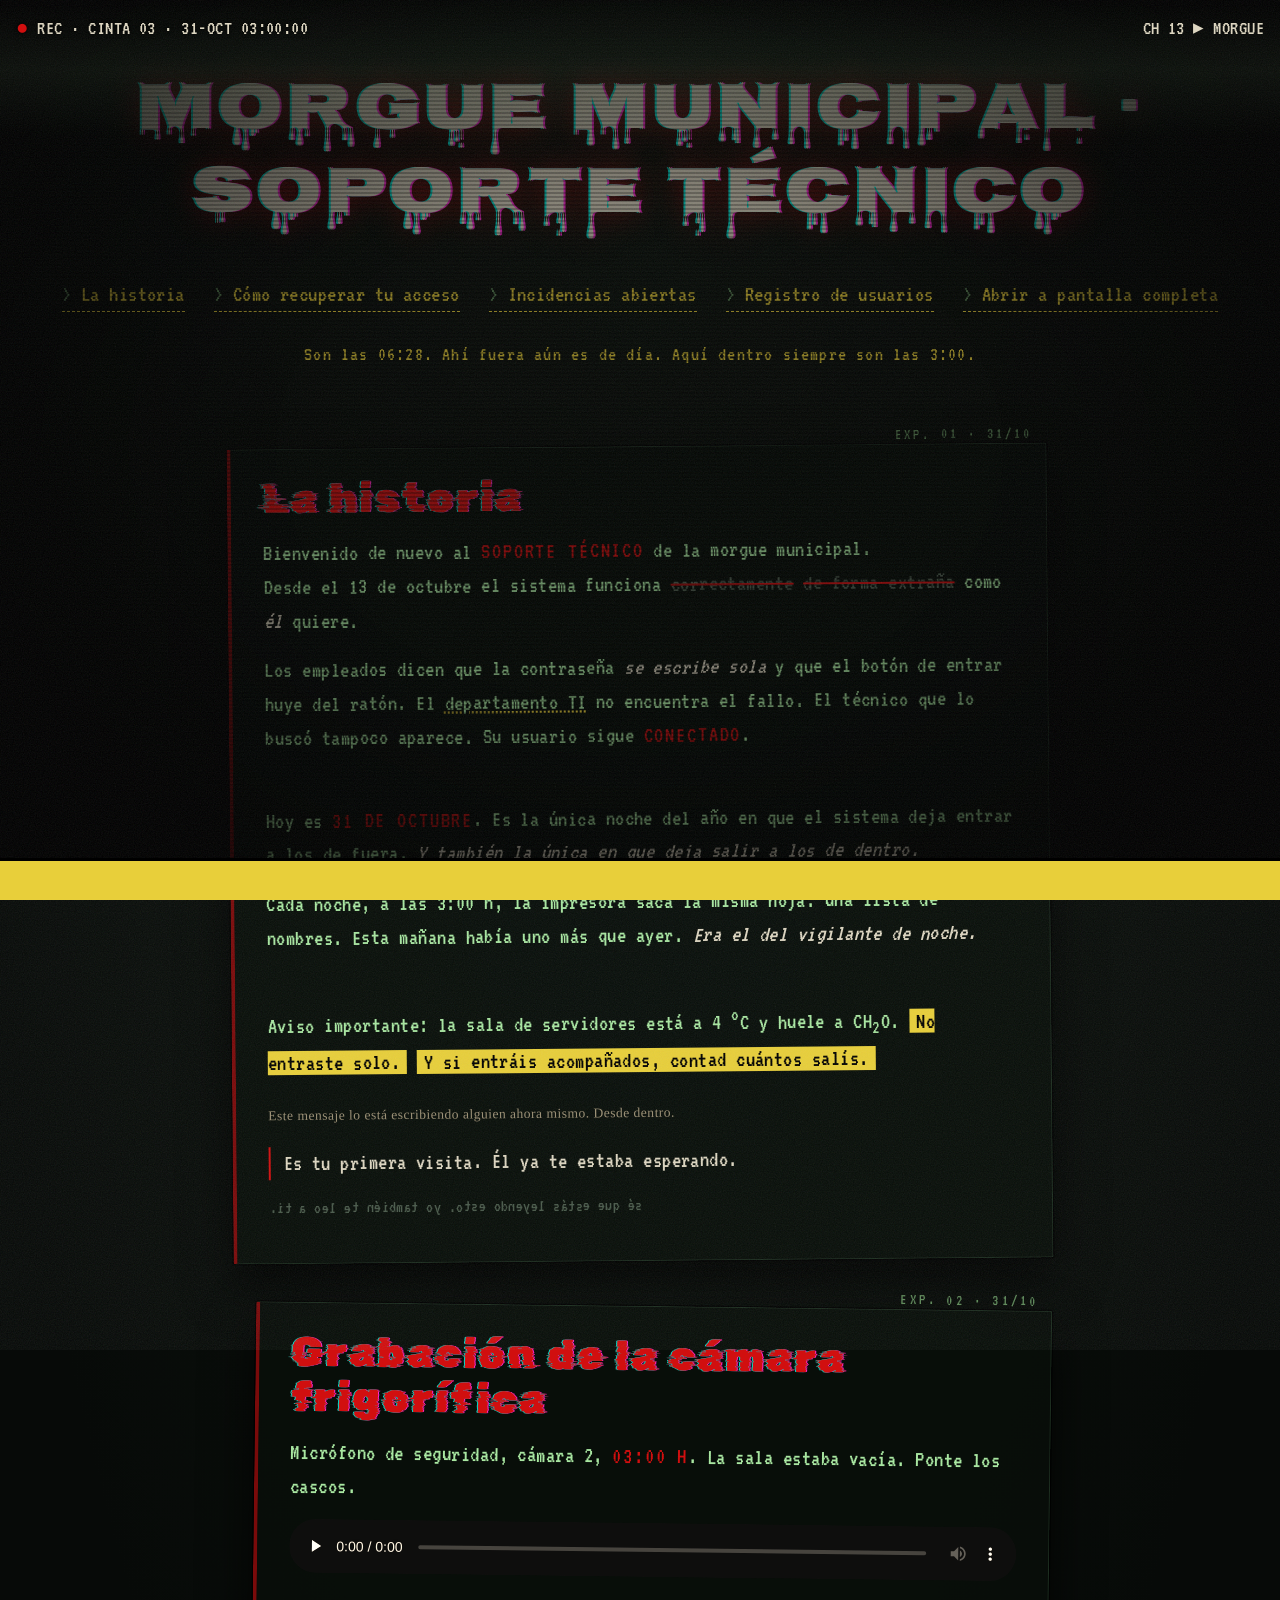
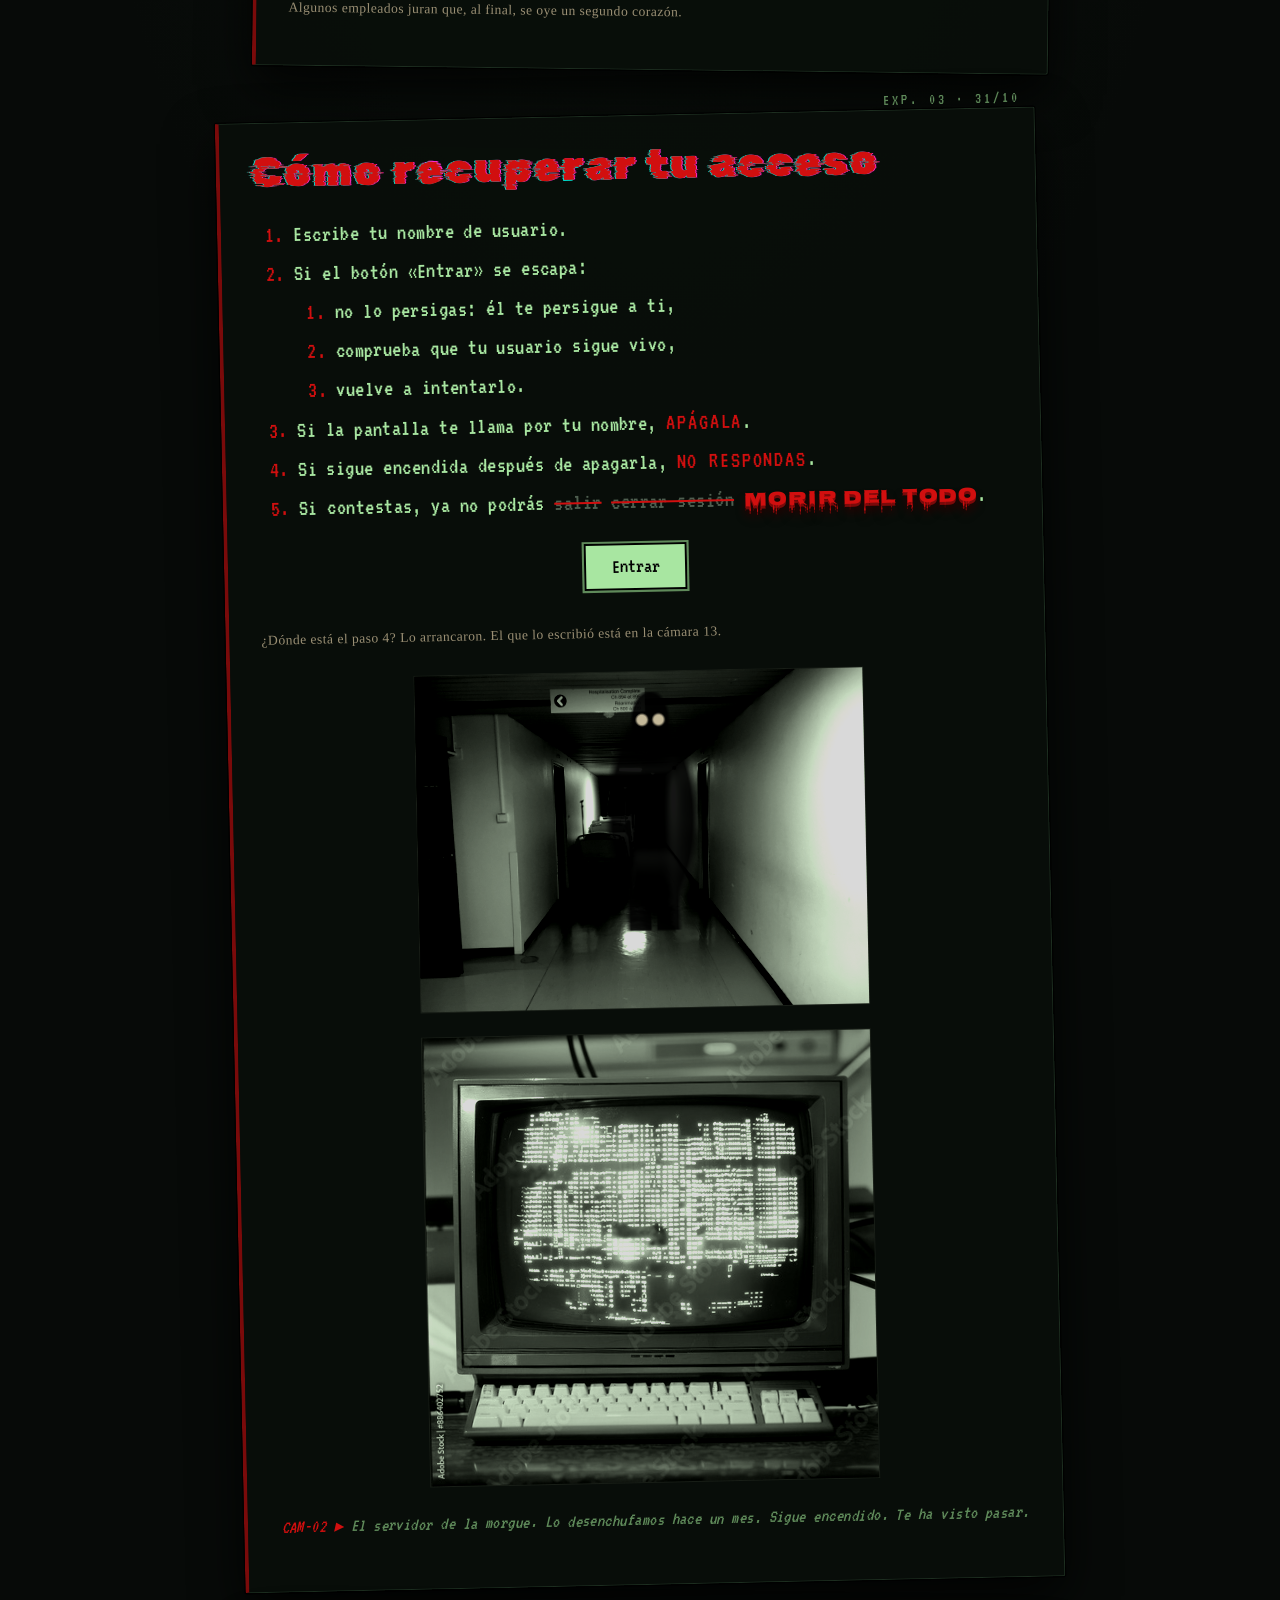
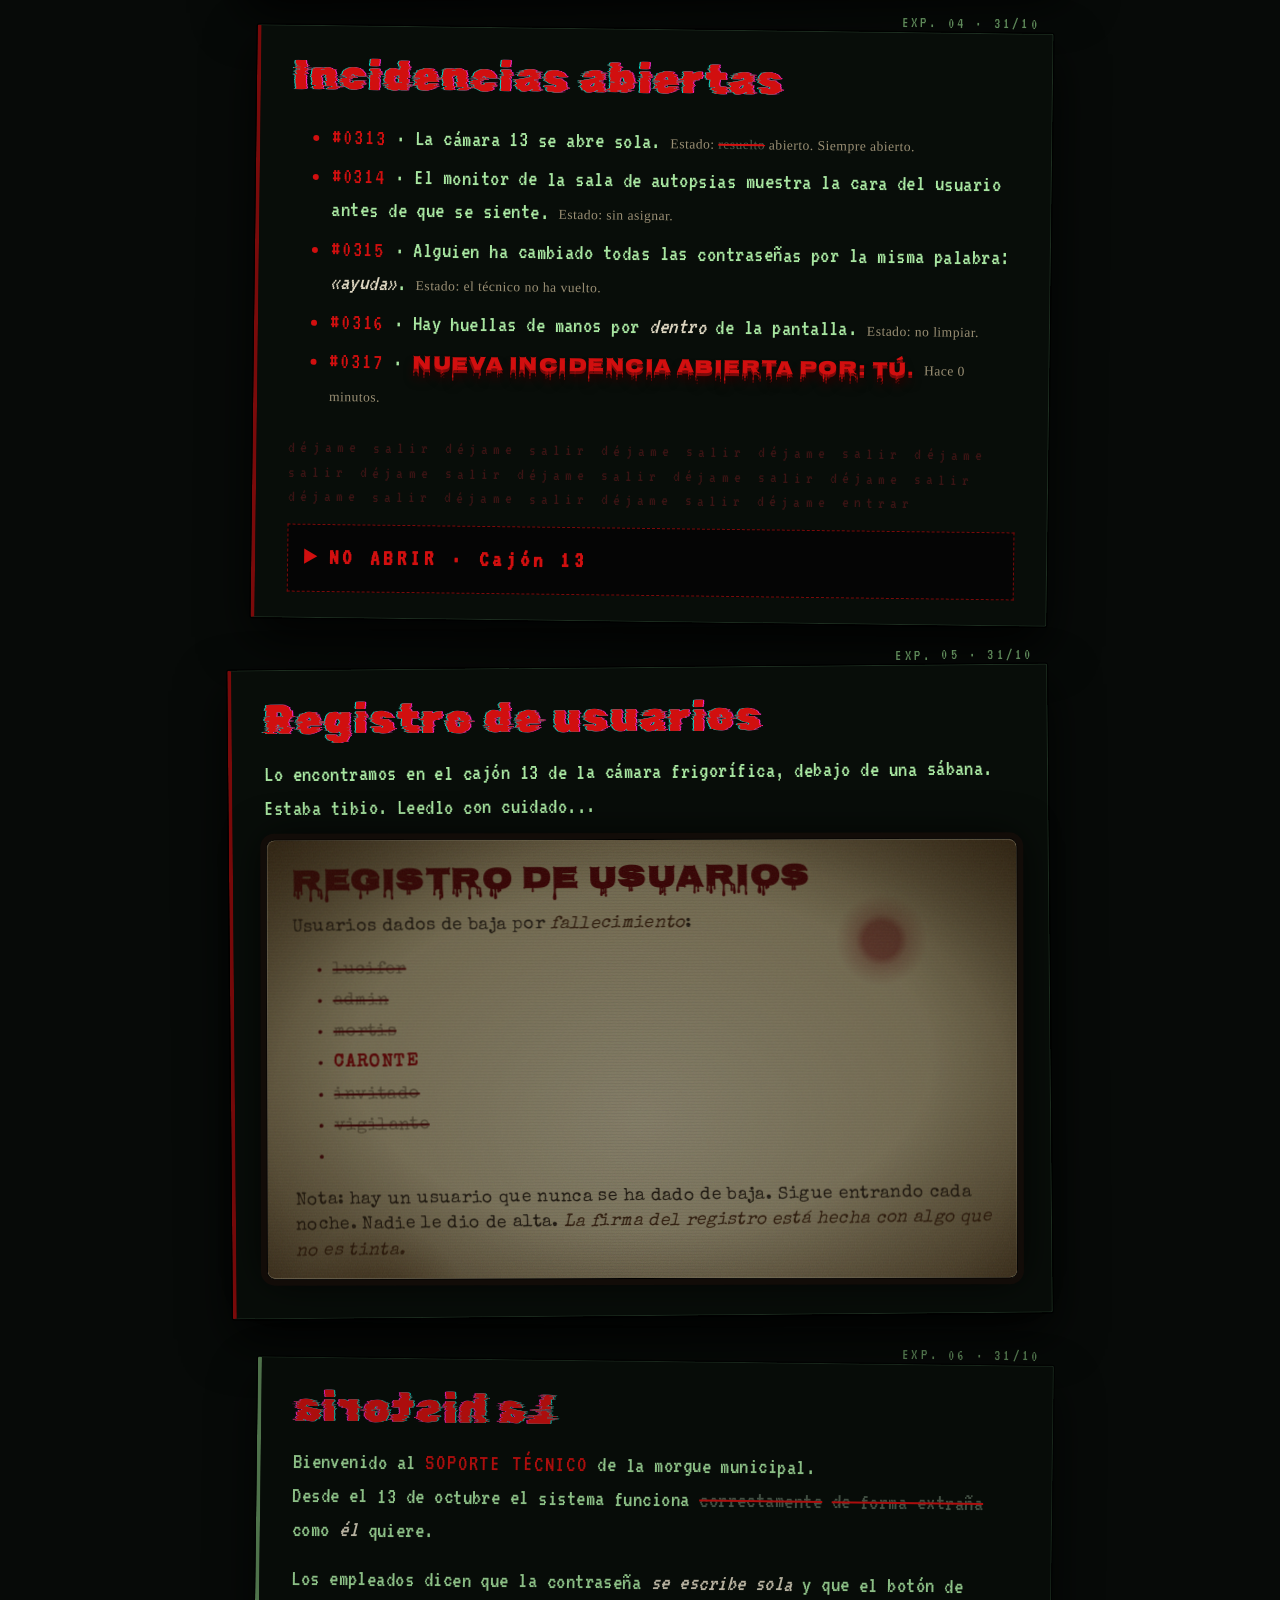
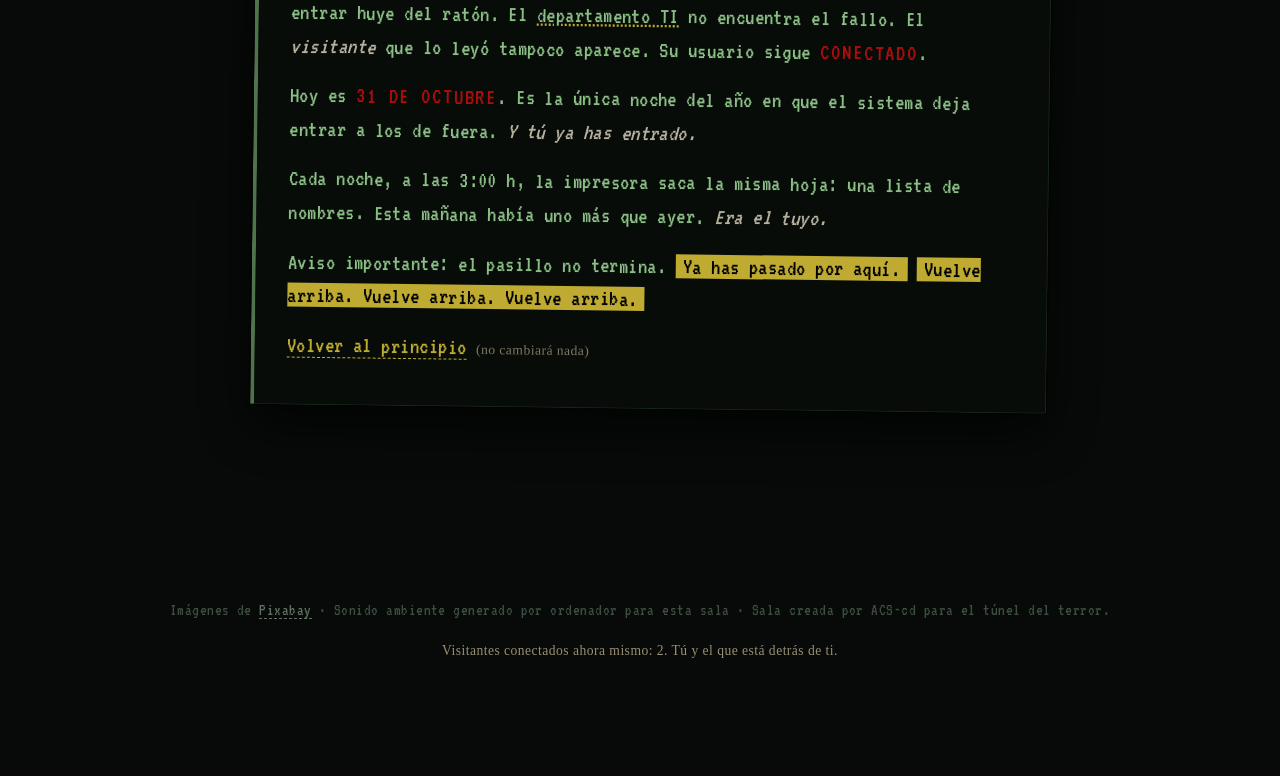
==== commit 69993d51: "feat: la sala se vuelve sobrenatural (JS + cámara 13) - js/pesadilla.js: la pestaña te llama al irte" ====
--- a/index.html
+++ b/index.html
@@ -7,6 +7,7 @@
     <title>Sala 3 · Morgue municipal · Soporte técnico</title>
     <link rel="stylesheet" href="css/terror.css">
     <link rel="stylesheet" href="css/pesadilla.css">
+    <script src="js/pesadilla.js" defer></script>
 </head>
 <body>
     <div class="rec" aria-hidden="true">REC · CINTA 03 · 31-OCT</div>
@@ -23,12 +24,13 @@
                 <li><a href="pergamino.html">Abrir a pantalla completa</a></li>
             </ul>
         </nav>
+        <p class="aviso-hora" id="hora"></p>
     </header>
 
     <main data-propietario="ACS-cd">
         <section id="historia">
             <h2>La historia</h2>
-            <p>Bienvenido al <strong>soporte técnico</strong> de la morgue municipal.<br>
+            <p><span data-despues="Bienvenido de nuevo">Bienvenido</span> al <strong>soporte técnico</strong> de la morgue municipal.<br>
             Desde el 13 de octubre el sistema funciona <del>correctamente</del> <del>de forma extraña</del> como <em>él</em> quiere.</p>
             <p>Los empleados dicen que la contraseña <em>se escribe sola</em> y que el botón de entrar huye del ratón.
             El <abbr title="Departamento de Tecnologías de la Información">departamento TI</abbr> no encuentra el fallo.
@@ -39,9 +41,10 @@
             <p>Cada noche, a las 3:00 h, la impresora saca la misma hoja: una lista de nombres.
             Esta mañana había uno más que ayer. <em>Era el del vigilante de noche.</em>
             <span class="oculto">Mañana habrá otro. Ya ha empezado a escribirlo.</span></p>
-            <p>Aviso importante: la sala de servidores está a 4 <sup>o</sup>C y huele a CH<sub>2</sub>O. <mark>No entréis solos.</mark>
+            <p>Aviso importante: la sala de servidores está a 4 <sup>o</sup>C y huele a CH<sub>2</sub>O. <mark data-despues="No entraste solo.">No entréis solos.</mark>
             <mark>Y si entráis acompañados, contad cuántos salís.</mark></p>
-            <p><small>Este mensaje se ha generado automáticamente... ¿o no? Lleva tu nombre en la última línea del código.</small></p>
+            <p><small data-despues="Este mensaje lo está escribiendo alguien ahora mismo. Desde dentro.">Este mensaje se ha generado automáticamente... ¿o no? Lleva tu nombre en la última línea del código.</small></p>
+            <p class="visitas" id="visitas"></p>
             <!-- El usuario válido está en el registro (pergamino.html) -->
             <p class="espejo">sé que estás leyendo esto. yo también te leo a ti.</p>
             <!-- No mires detrás de ti. Ya sabemos que estás leyendo el código fuente. -->
@@ -60,7 +63,7 @@
                 <li>Escribe tu nombre de usuario.</li>
                 <li>Si el botón «Entrar» se escapa:
                     <ul>
-                        <li>no lo persigas,</li>
+                        <li data-despues="no lo persigas: él te persigue a ti,">no lo persigas,</li>
                         <li>comprueba que tu usuario sigue vivo,</li>
                         <li>vuelve a intentarlo.</li>
                     </ul>
@@ -69,11 +72,15 @@
                 <li value="5">Si sigue encendida después de apagarla, <strong>no respondas</strong>.</li>
                 <li>Si contestas, ya no podrás <del>salir</del> <del>cerrar sesión</del> <span class="sangre">morir del todo</span>.</li>
             </ol>
+            <p class="login"><button type="button" id="entrar">Entrar</button></p>
+            <p class="tras-boton" id="tras-boton" hidden>No tenías que pulsarlo. <a href="camara13.html">Ahora tienes que bajar a la cámara 13.</a></p>
             <p><small>¿Dónde está el paso 4? Lo arrancaron. El que lo escribió está en la cámara 13.</small></p>
-            <img src="img/morgue.jpg" alt="Pasillo de hospital antiguo con luces fluorescentes parpadeando y una camilla vacía al fondo" width="450">
+            <div class="pasillo">
+                <img src="img/morgue.jpg" alt="Pasillo de hospital antiguo con luces fluorescentes parpadeando y camas vacías al fondo" width="450">
+            </div>
             <figure>
                 <img src="img/ordenador.jpg" alt="Ordenador viejo con la pantalla verde en una sala oscura" width="450">
-                <figcaption>El servidor de la morgue. Lo desenchufamos hace un mes. Sigue encendido. <em>No te acerques demasiado.</em></figcaption>
+                <figcaption data-despues="El servidor de la morgue. Lo desenchufamos hace un mes. Sigue encendido. Te ha visto pasar.">El servidor de la morgue. Lo desenchufamos hace un mes. Sigue encendido. <em>No te acerques demasiado.</em></figcaption>
             </figure>
         </section>
 
@@ -84,7 +91,7 @@
                 <li><strong>#0314</strong> · El monitor de la sala de autopsias muestra la cara del usuario antes de que se siente. <small>Estado: sin asignar.</small></li>
                 <li><strong>#0315</strong> · Alguien ha cambiado todas las contraseñas por la misma palabra: <em>«ayuda»</em>. <small>Estado: el técnico no ha vuelto.</small></li>
                 <li><strong>#0316</strong> · Hay huellas de manos por <em>dentro</em> de la pantalla. <small>Estado: no limpiar.</small></li>
-                <li><strong>#0317</strong> · <span class="sangre">Nueva incidencia abierta por: tú.</span> <small>Hace 0 minutos.</small></li>
+                <li><strong>#0317</strong> · <span class="sangre">Nueva incidencia abierta por: tú.</span> <small id="hace">Hace 0 minutos.</small></li>
             </ul>
             <p class="repite">déjame salir déjame salir déjame salir déjame salir déjame salir déjame salir déjame salir déjame salir déjame salir déjame salir déjame salir déjame salir déjame entrar</p>
             <details class="prohibido">
@@ -99,15 +106,33 @@
             <p>Lo encontramos en el cajón 13 de la cámara frigorífica, debajo de una sábana. Estaba tibio. Leedlo con cuidado...</p>
             <iframe src="pergamino.html" title="Registro de usuarios" width="600" height="400"></iframe>
         </section>
+
+        <!-- Esta sección no debería estar aquí. Nadie la ha escrito. -->
+        <section id="historia-otra-vez" class="repetida">
+            <h2>La historia</h2>
+            <p>Bienvenido al <strong>soporte técnico</strong> de la morgue municipal.<br>
+            Desde el 13 de octubre el sistema funciona <del>correctamente</del> <del>de forma extraña</del> como <em>él</em> quiere.</p>
+            <p>Los empleados dicen que la contraseña <em>se escribe sola</em> y que el botón de entrar huye del ratón.
+            El <abbr title="Departamento de Tecnologías de la Información">departamento TI</abbr> no encuentra el fallo.
+            El <em>visitante</em> que lo leyó tampoco aparece. Su usuario sigue <strong>conectado</strong>.</p>
+            <p>Hoy es <strong>31 de octubre</strong>. Es la única noche del año en que el sistema deja entrar a los de fuera.
+            <em>Y tú ya has entrado.</em></p>
+            <p>Cada noche, a las 3:00 h, la impresora saca la misma hoja: una lista de nombres.
+            Esta mañana había uno más que ayer. <em>Era el tuyo.</em></p>
+            <p>Aviso importante: el pasillo no termina. <mark>Ya has pasado por aquí.</mark>
+            <mark>Vuelve arriba. Vuelve arriba. Vuelve arriba.</mark></p>
+            <p><a href="#historia">Volver al principio</a> <small>(no cambiará nada)</small></p>
+        </section>
     </main>
 
     <footer>
-        <p>Imágenes de <a href="https://pixabay.com" target="_blank" rel="noopener">Pixabay</a> · Sonido ambiente generado por ordenador para esta sala · Sala creada por ACS-cd para el túnel del terror</p>
+        <p>Imágenes de <a href="https://pixabay.com" target="_blank" rel="noopener">Pixabay</a> · Sonido ambiente generado por ordenador para esta sala · Sala creada por ACS-cd para el túnel del terror<a class="grieta" href="camara13.html">.</a></p>
         <p><small>Visitantes conectados ahora mismo: 2. Tú y el que está detrás de ti.</small></p>
     </footer>
     <div class="emision" aria-hidden="true">
         <p>⚠ AVISO DE EMERGENCIA · NOCHE DEL 31 DE OCTUBRE · SE RUEGA A LA POBLACIÓN QUE NO SALGA DE CASA · NO ABRA LA PUERTA A NADIE QUE DIGA TRABAJAR EN LA MORGUE MUNICIPAL · SI ALGUIEN DE SU FAMILIA LE LLAMA DESDE OTRA HABITACIÓN, NO CONTESTE · NO MIRE POR LA VENTANA · LOS CUERPOS DE LA CÁMARA 13 NO HAN SIDO LOCALIZADOS · ESTE MENSAJE SE REPETIRÁ · ESTE MENSAJE SE REPETIRÁ · ESTE MENSAJE SE REPETIRÁ · YA ESTÁ DENTRO ·</p>
     </div>
     <!-- Registro de usuarios · alta nueva: visitante (tú). Hora de acceso: ahora. Estado: ya no puede salir. -->
+    <!-- La cámara 13 está en camara13.html. No bajes. -->
 </body>
 </html>
--- a/css/pesadilla.css
+++ b/css/pesadilla.css
@@ -191,7 +191,7 @@
     filter: grayscale(1) sepia(0.35) hue-rotate(60deg) contrast(1.35) brightness(0.85);
 }
 /* En la foto de la morgue pierdes el cursor */
-#lista > img { cursor: none; animation: fluorescente 5s steps(1) infinite; }
+.pasillo img { margin: 0; cursor: none; animation: fluorescente 5s steps(1) infinite; }
 @keyframes fluorescente {
     0%, 40%, 43%, 100% { filter: grayscale(1) sepia(0.35) hue-rotate(60deg) contrast(1.35) brightness(0.85); }
     41% { filter: grayscale(1) brightness(0.08); }
@@ -268,6 +268,7 @@
     opacity: 0;
     animation: aparecen 23s ease-in-out infinite;
 }
+.ojos { --px: 0px; --py: 0px; }
 .ojos::before, .ojos::after {
     content: "";
     position: absolute;
@@ -275,7 +276,7 @@
     width: 22px;
     height: 12px;
     border-radius: 50%;
-    background: radial-gradient(circle at 50% 50%, #000000 0 2px, #ffe9a8 3px, #c99a18 6px, rgba(201, 50, 0, 0.6) 9px, transparent 11px);
+    background: radial-gradient(circle at calc(50% + var(--px, 0px)) calc(50% + var(--py, 0px)), #000000 0 2px, #ffe9a8 3px, #c99a18 6px, rgba(201, 50, 0, 0.6) 9px, transparent 11px);
     box-shadow: 0 0 14px rgba(255, 200, 80, 0.35);
     animation: parpadea 23s steps(1) infinite;
 }
@@ -358,6 +359,119 @@
 body.pergamino .oculto::selection { color: #ffffff; background: #5c0000; }
 body.pergamino p:hover > .oculto, body.pergamino li:hover > .oculto { color: #6e3020; }
 
+/* ════════ Extras sobrenaturales (los mueve js/pesadilla.js) ════════ */
+
+/* Una figura al fondo del pasillo que se acerca un poco cada minuto */
+.pasillo { position: relative; width: fit-content; max-width: 100%; margin: 1.5rem auto; overflow: hidden; cursor: none; }
+.pasillo::after {
+    content: "";
+    position: absolute;
+    left: 52.5%;
+    bottom: 49%;
+    height: 9%;
+    aspect-ratio: 0.38;
+    translate: -50% 0;
+    pointer-events: none;
+    background:
+        radial-gradient(circle at 43% 9%, rgba(255, 240, 200, 0.85) 0 1.6%, transparent 2.4%),
+        radial-gradient(circle at 57% 9%, rgba(255, 240, 200, 0.85) 0 1.6%, transparent 2.4%),
+        radial-gradient(ellipse 17% 10% at 50% 9%, #000000 85%, transparent 100%),
+        radial-gradient(ellipse 40% 34% at 50% 40%, #000000 85%, transparent 100%),
+        linear-gradient(to right, transparent 26%, #000000 30% 47%, transparent 48% 52%, #000000 53% 70%, transparent 74%) 0 60% / 100% 42% no-repeat;
+    filter: blur(0.7px);
+    opacity: 0.9;
+    animation: se-acerca 420s cubic-bezier(0.6, 0, 1, 1) forwards, fluorescente-figura 5s steps(1) infinite;
+}
+@keyframes se-acerca {
+    from { height: 9%; bottom: 49%; }
+    to { height: 92%; bottom: 2%; }
+}
+/* Cuando la luz se va, la figura desaparece; cuando vuelve en negativo, está más clara que nunca */
+@keyframes fluorescente-figura { 0%, 40%, 43%, 100% { opacity: 0.9; } 41% { opacity: 0; } 42% { opacity: 1; filter: invert(1) blur(0.4px); } }
+
+/* La hora y las visitas */
+.aviso-hora { margin: 1.4rem auto 0; color: var(--aviso); font-size: 1.25rem; letter-spacing: 0.06em; }
+.aviso-hora:empty, .visitas:empty { display: none; }
+.visitas { color: var(--hueso); border-left: 2px solid var(--sangre-viva); padding-left: 0.8rem; }
+
+/* El botón que huye */
+.login { text-align: center; margin: 1.5rem 0; }
+#entrar {
+    font: inherit;
+    font-size: 1.3rem;
+    padding: 0.4rem 1.6rem;
+    color: #000000;
+    background: var(--fosforo);
+    border: 2px solid #000000;
+    box-shadow: 0 0 0 2px var(--fosforo-tenue);
+    cursor: pointer;
+    transition: transform 0.18s cubic-bezier(0.2, 1.6, 0.4, 1);
+}
+#entrar:disabled { background: var(--sangre-viva); cursor: not-allowed; }
+.tras-boton { text-align: center; color: var(--sangre-viva); }
+
+/* La historia repetida al final: igual, pero no del todo */
+.repetida { opacity: 0.82; rotate: 1.6deg; border-left-color: var(--fosforo-tenue); }
+.repetida h2 { transform: scaleX(-1); display: inline-block; }
+
+/* El punto del pie de página que lleva a la cámara 13 */
+.grieta { color: inherit; border: 0; text-decoration: none; cursor: crosshair; }
+.grieta:hover { color: var(--sangre-viva); }
+
+/* Mensaje si te quedas quieto */
+.susurro {
+    position: fixed;
+    left: 50%;
+    top: 45%;
+    translate: -50% -50%;
+    z-index: 14;
+    pointer-events: none;
+    font-family: "Homemade Apple", cursive;
+    font-size: clamp(1.2rem, 3vw, 2rem);
+    color: var(--hueso);
+    text-shadow: 0 0 12px #000000, 0 0 30px #000000;
+    opacity: 0;
+    transition: opacity 6s ease-in;
+}
+.susurro.visible { opacity: 0.85; }
+
+/* La cara que aparece un instante */
+.destello { position: fixed; inset: 0; z-index: 20; display: none; place-items: center; background: #000000; pointer-events: none; }
+.destello.visible { display: grid; }
+.destello svg { width: min(70vw, 60vh); height: auto; filter: contrast(1.6) grayscale(1); transform: scale(1.08) skewX(-4deg); }
+
+/* A las 3:00 la sala entera cambia */
+html.hora-maldita { --fosforo: #ff8a8a; --fosforo-tenue: #8a3a3a; --hueso: #ffe0e0; --aviso: #ff3030; }
+html.hora-maldita body { background: radial-gradient(ellipse at center, #3a0000 0%, #000000 80%) fixed; }
+html.hora-maldita main > section { rotate: 180deg; }
+html.hora-maldita main > section:hover { rotate: 0deg; transition: rotate 1.5s ease-in-out; }
+html.hora-maldita .ojos { opacity: 0.9; animation: none; }
+
+/* Al pulsar el botón, la sala empieza a fallar */
+html.ha-entrado main > section { animation: latido 0.6s ease-in-out infinite; }
+
+/* El pergamino respira */
+body.pergamino main { animation: respira-papel 8s ease-in-out infinite; transform-origin: center top; }
+@keyframes respira-papel { 0%, 100% { scale: 1; } 50% { scale: 1.012; } }
+/* A partir de la segunda visita tu nombre aparece en el registro */
+html.registrado body.pergamino .tu .oculto { color: #8b0000; font-weight: bold; text-decoration: none; }
+
+/* ════════ Cámara 13: el otro lado ════════ */
+body.otro-lado { background: radial-gradient(ellipse at center, #c9d6d8 0%, #6f8486 70%, #26302f 100%) fixed; color: #0a1414; }
+body.otro-lado::before { background: radial-gradient(ellipse at center, transparent 35%, rgba(0, 10, 10, 0.85) 100%); }
+body.otro-lado header h1 { color: #0a1414; rotate: 180deg; text-shadow: -2px 0 var(--sangre-viva), 2px 0 #00616b; }
+body.otro-lado h2 { color: #4a0000; text-shadow: none; }
+body.otro-lado main > section { background: rgba(230, 240, 240, 0.7); border-color: #9ab0b0; border-left-color: #4a0000; animation: none; }
+body.otro-lado main > section::before { content: "CÁMARA 13 · CAJÓN 0" counter(expediente); color: #26302f; }
+body.otro-lado strong { color: #6b0000; }
+body.otro-lado em { color: #102020; }
+body.otro-lado small { color: #3a4444; }
+body.otro-lado .espejo { color: #3a4444; }
+body.otro-lado .repite { color: #6b0000; }
+body.otro-lado a { color: #4a0000; }
+body.otro-lado .rec, body.otro-lado .canal { color: #0a1414; text-shadow: none; }
+.salida { text-align: center; font-size: 1.4rem; }
+
 /* Si el ordenador pide menos movimiento, quitamos todas las animaciones */
 @media (prefers-reduced-motion: reduce) {
     *, *::before, *::after { animation: none !important; transition: none !important; }
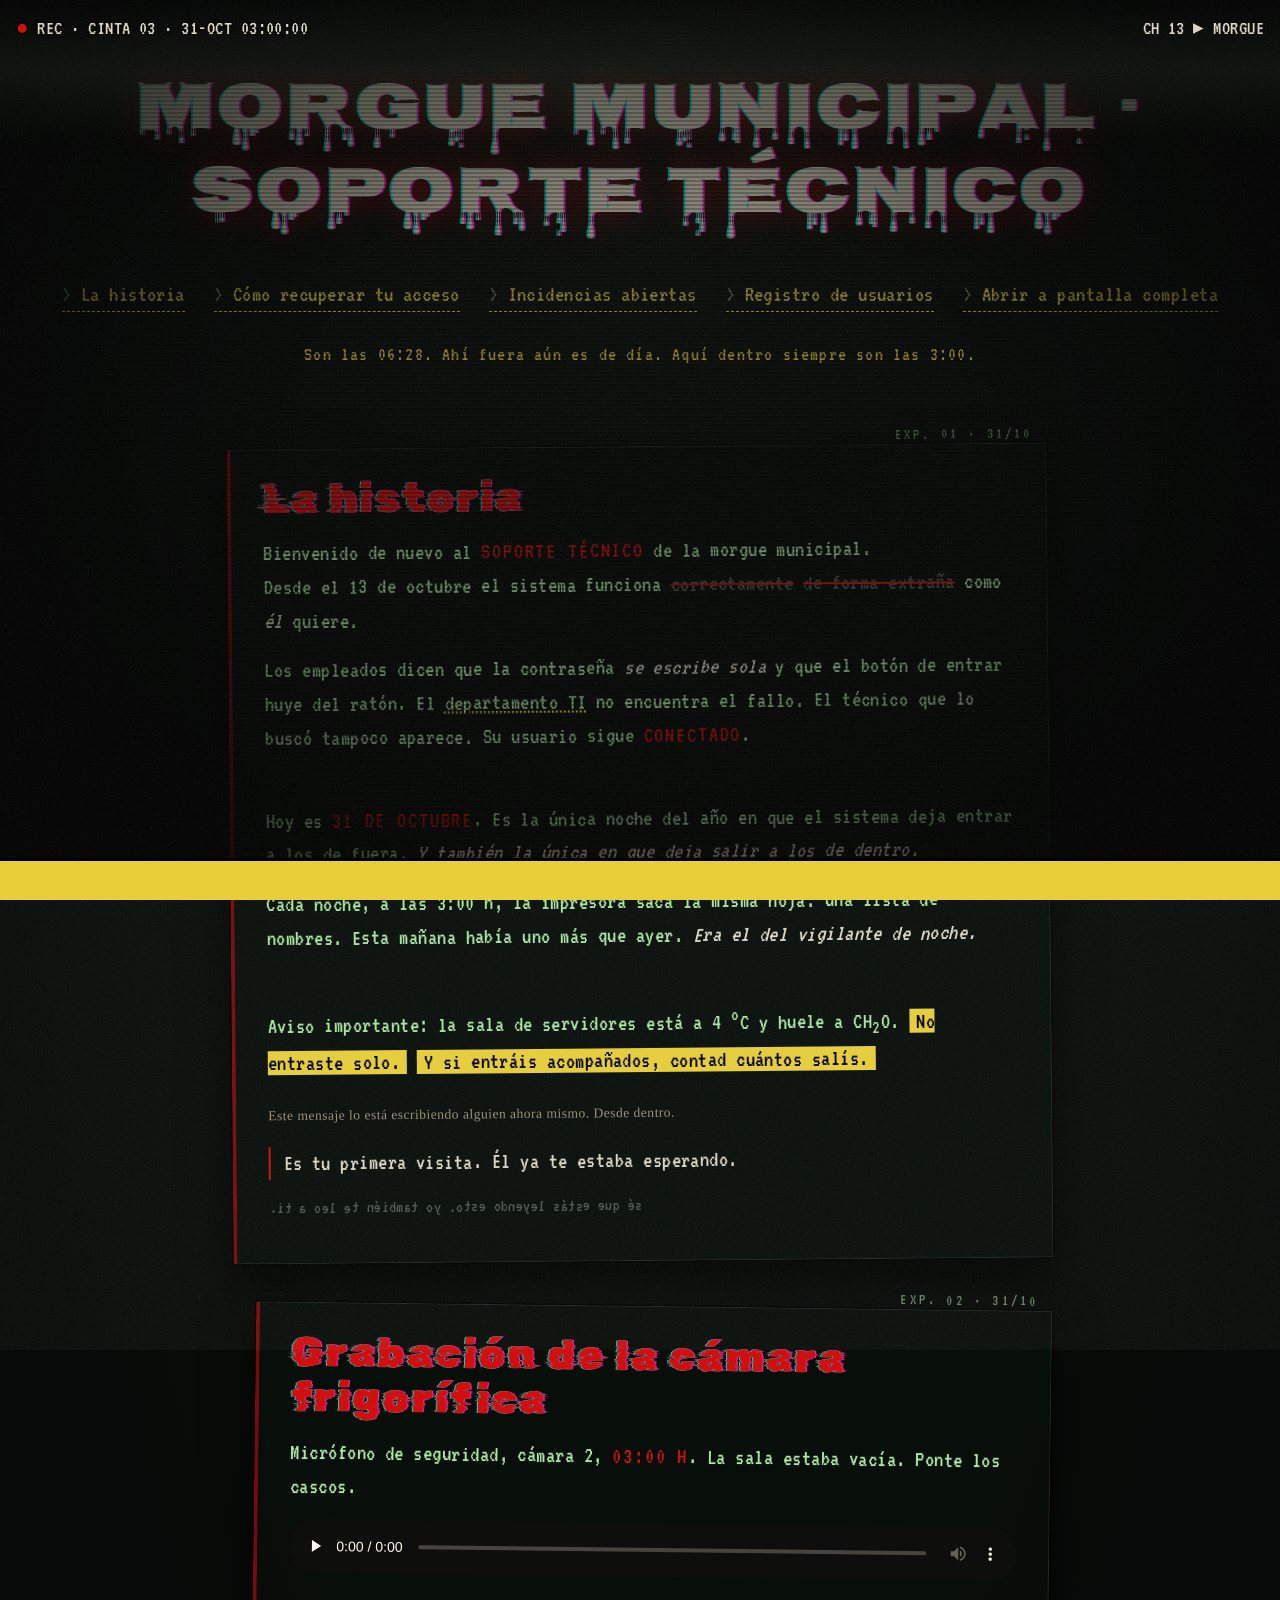
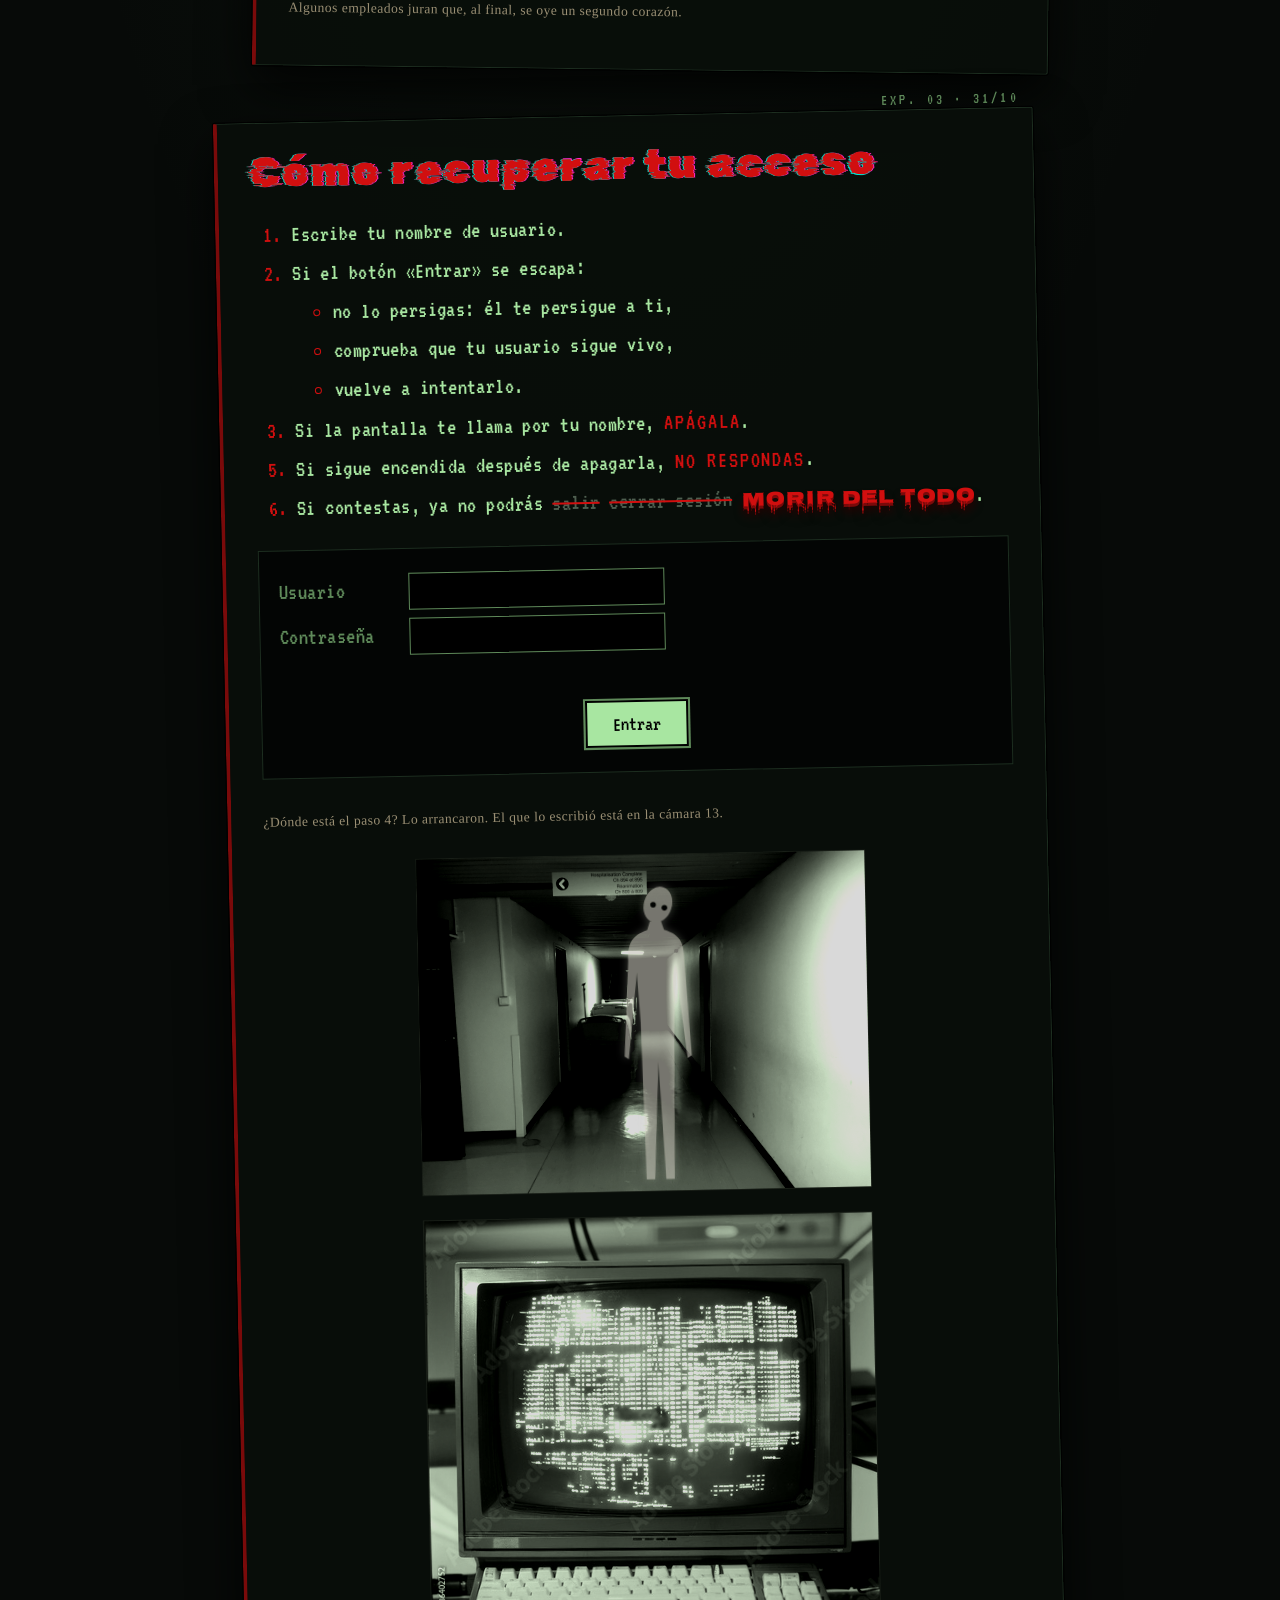
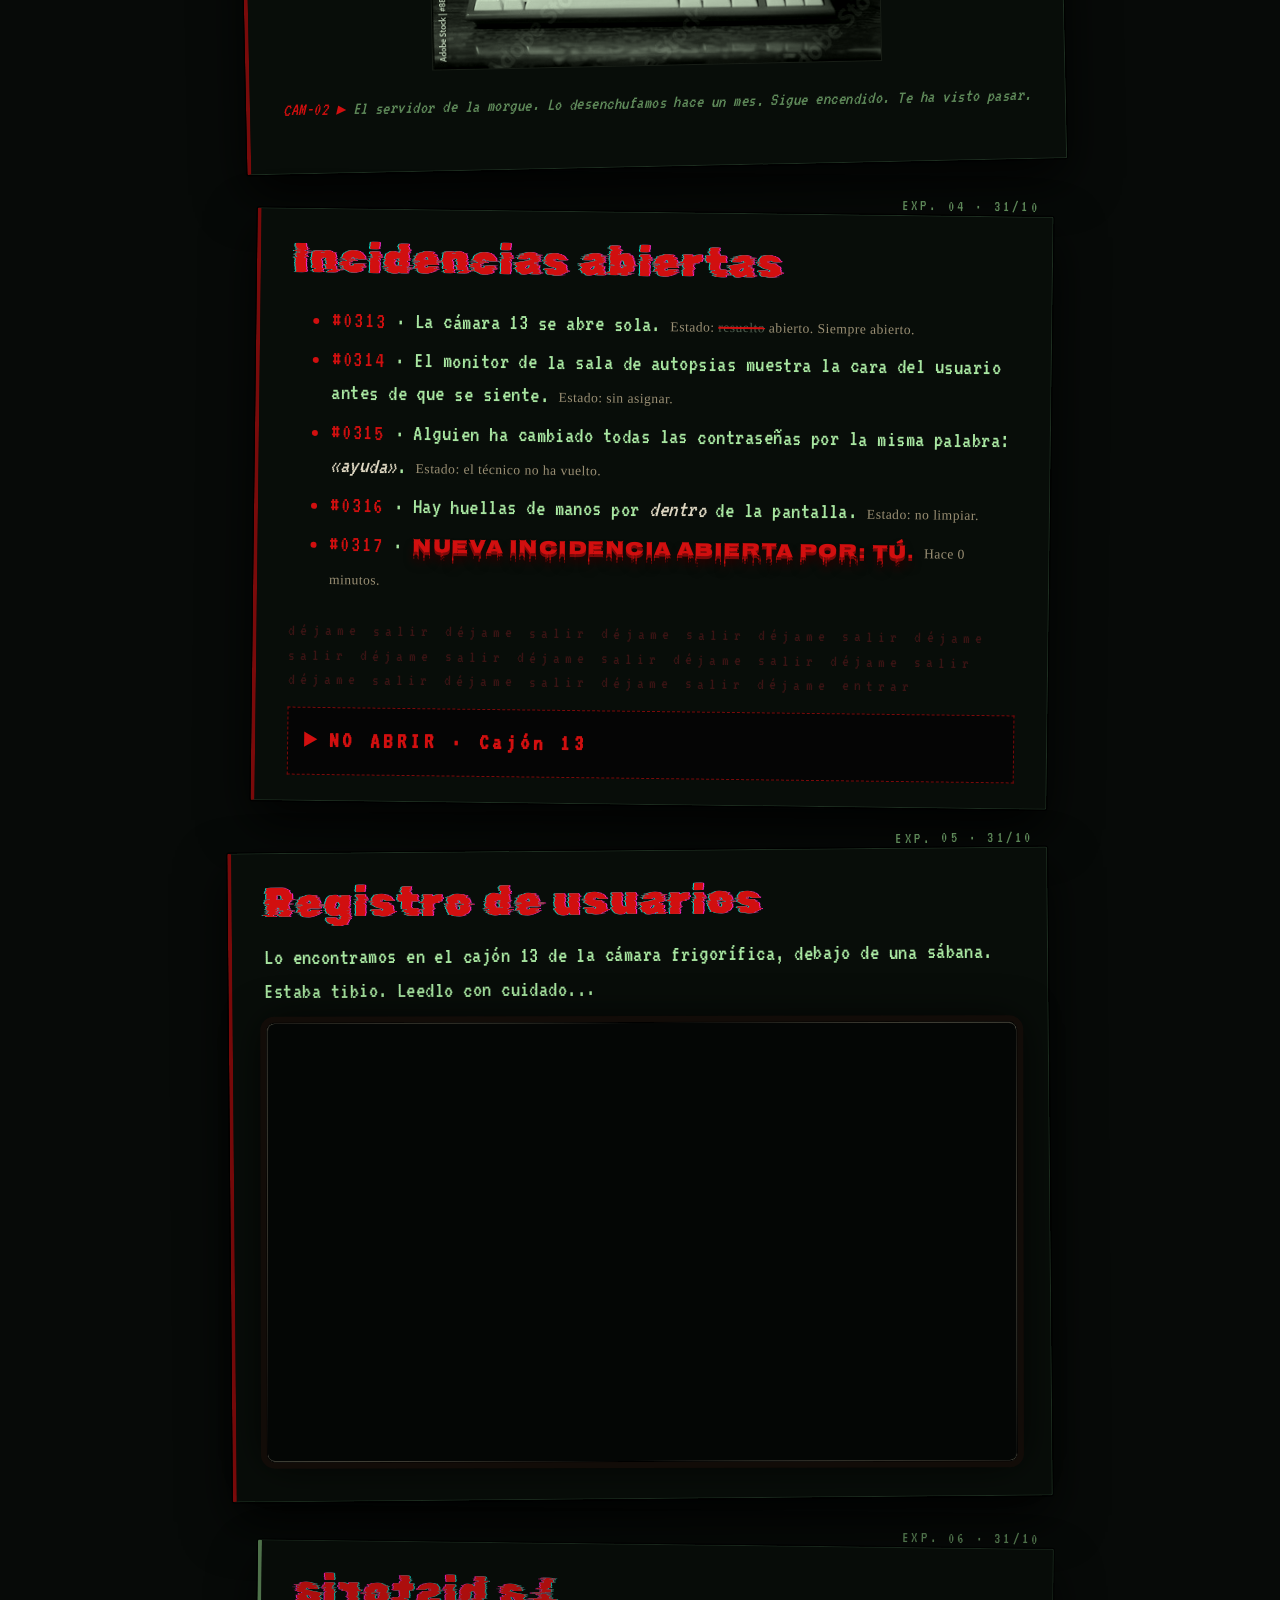
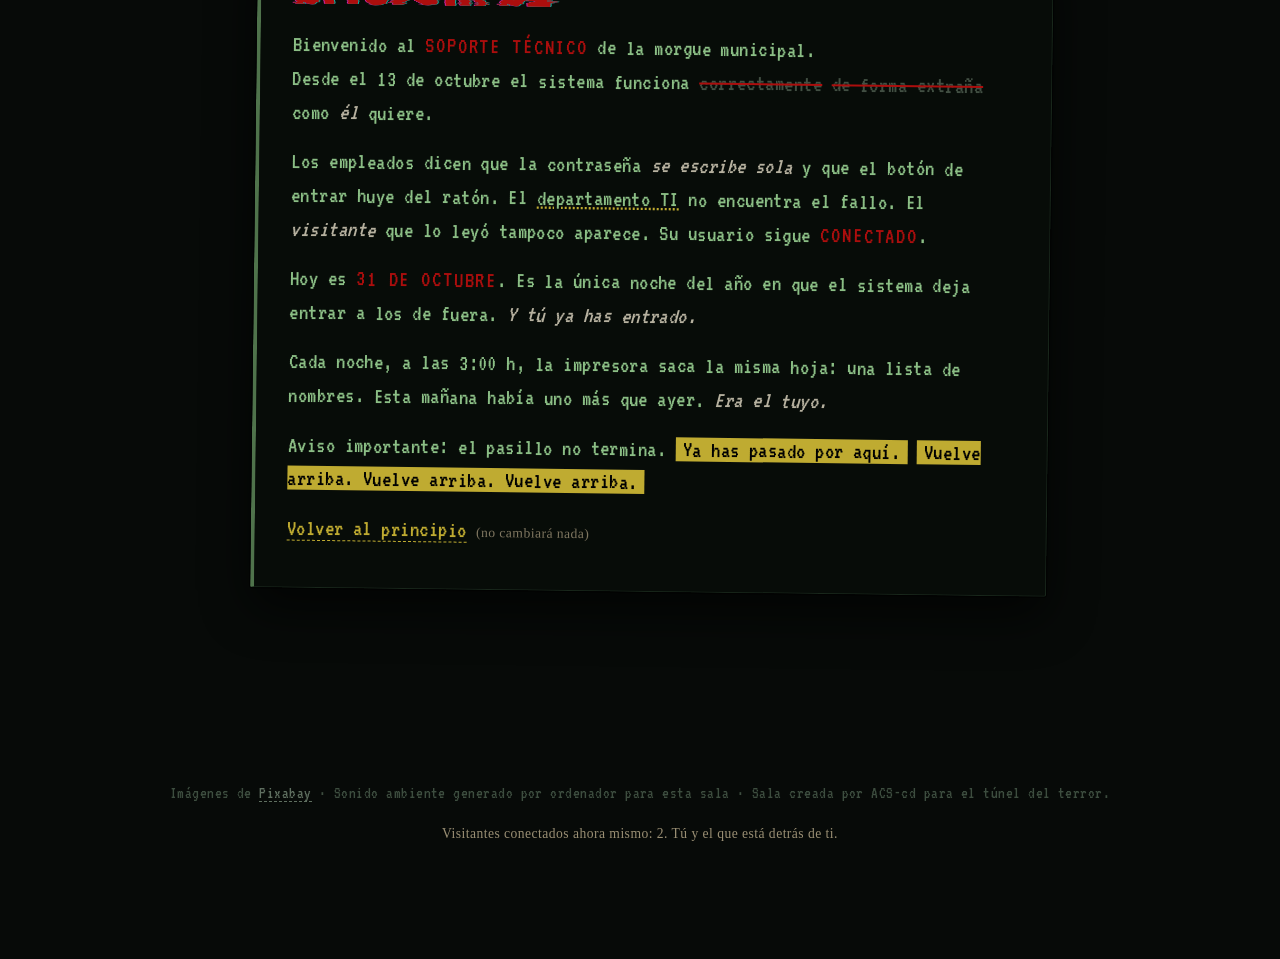
==== commit 6ff22fcf: "feat: acceso con tu nombre, segundo cursor y arreglos visuales - Formulario de acceso: la sala usa t" ====
--- a/index.html
+++ b/index.html
@@ -7,6 +7,7 @@
     <title>Sala 3 · Morgue municipal · Soporte técnico</title>
     <link rel="stylesheet" href="css/terror.css">
     <link rel="stylesheet" href="css/pesadilla.css">
+    <link rel="icon" id="icono" href="data:image/svg+xml,%3Csvg xmlns='http://www.w3.org/2000/svg' viewBox='0 0 32 32'%3E%3Cpath d='M2 16 Q16 4 30 16 Q16 28 2 16Z' fill='%23ddd6c1'/%3E%3Ccircle cx='16' cy='16' r='6' fill='%237a0a0a'/%3E%3Ccircle cx='16' cy='16' r='2.5' fill='%23000'/%3E%3C/svg%3E">
     <script src="js/pesadilla.js" defer></script>
 </head>
 <body>
@@ -72,7 +73,12 @@
                 <li value="5">Si sigue encendida después de apagarla, <strong>no respondas</strong>.</li>
                 <li>Si contestas, ya no podrás <del>salir</del> <del>cerrar sesión</del> <span class="sangre">morir del todo</span>.</li>
             </ol>
-            <p class="login"><button type="button" id="entrar">Entrar</button></p>
+            <form class="login" id="login" action="#" autocomplete="off">
+                <p><label for="usuario">Usuario</label> <input id="usuario" name="usuario" type="text" maxlength="20" spellcheck="false"></p>
+                <p><label for="clave">Contraseña</label> <input id="clave" name="clave" type="password" readonly></p>
+                <p class="respuesta" id="respuesta" aria-live="polite"></p>
+                <p><button type="button" id="entrar">Entrar</button></p>
+            </form>
             <p class="tras-boton" id="tras-boton" hidden>No tenías que pulsarlo. <a href="camara13.html">Ahora tienes que bajar a la cámara 13.</a></p>
             <p><small>¿Dónde está el paso 4? Lo arrancaron. El que lo escribió está en la cámara 13.</small></p>
             <div class="pasillo">
--- a/css/pesadilla.css
+++ b/css/pesadilla.css
@@ -179,7 +179,6 @@
 small { font-family: "Homemade Apple", cursive; font-size: 0.85rem; color: #9a8f74; line-height: 1.9; }
 li { margin: 0.35rem 0; }
 li::marker { color: var(--sangre-viva); }
-ol li::marker { content: counter(list-item) ". "; font-family: "VT323", monospace; }
 
 /* ════════ Imágenes: cámara de vigilancia ════════ */
 img {
@@ -369,17 +368,12 @@
     left: 52.5%;
     bottom: 49%;
     height: 9%;
-    aspect-ratio: 0.38;
+    aspect-ratio: 0.36;
     translate: -50% 0;
     pointer-events: none;
-    background:
-        radial-gradient(circle at 43% 9%, rgba(255, 240, 200, 0.85) 0 1.6%, transparent 2.4%),
-        radial-gradient(circle at 57% 9%, rgba(255, 240, 200, 0.85) 0 1.6%, transparent 2.4%),
-        radial-gradient(ellipse 17% 10% at 50% 9%, #000000 85%, transparent 100%),
-        radial-gradient(ellipse 40% 34% at 50% 40%, #000000 85%, transparent 100%),
-        linear-gradient(to right, transparent 26%, #000000 30% 47%, transparent 48% 52%, #000000 53% 70%, transparent 74%) 0 60% / 100% 42% no-repeat;
-    filter: blur(0.7px);
-    opacity: 0.9;
+    background: url("data:image/svg+xml,%3Csvg xmlns='http://www.w3.org/2000/svg' viewBox='0 0 40 110'%3E%3Cg fill='%23d8d6c8'%3E%3Cellipse cx='22' cy='10' rx='5' ry='6.5' transform='rotate(18 22 10)'/%3E%3Cpath d='M19 16 L23 16 L24 19 C30 21 31 24 31 30 L33 64 L31.5 65 L28 34 L27 52 L26 108 L23 108 L21 66 L19 108 L16 108 L15 52 L14 34 L10.5 65 L9 64 L11 30 C11 24 12 21 18 19 Z'/%3E%3C/g%3E%3Ccircle cx='20.3' cy='10' r='1' fill='%23000'/%3E%3Ccircle cx='24.3' cy='11.2' r='1' fill='%23000'/%3E%3C/svg%3E") center bottom / contain no-repeat;
+    filter: blur(0.6px) drop-shadow(0 0 4px rgba(220, 230, 210, 0.5));
+    opacity: 0.55;
     animation: se-acerca 420s cubic-bezier(0.6, 0, 1, 1) forwards, fluorescente-figura 5s steps(1) infinite;
 }
 @keyframes se-acerca {
@@ -387,7 +381,11 @@
     to { height: 92%; bottom: 2%; }
 }
 /* Cuando la luz se va, la figura desaparece; cuando vuelve en negativo, está más clara que nunca */
-@keyframes fluorescente-figura { 0%, 40%, 43%, 100% { opacity: 0.9; } 41% { opacity: 0; } 42% { opacity: 1; filter: invert(1) blur(0.4px); } }
+@keyframes fluorescente-figura {
+    0%, 40%, 43%, 100% { opacity: 0.55; filter: blur(0.6px) drop-shadow(0 0 4px rgba(220, 230, 210, 0.5)); }
+    41% { opacity: 0; }
+    42% { opacity: 1; filter: invert(1) blur(0.3px); }
+}
 
 /* La hora y las visitas */
 .aviso-hora { margin: 1.4rem auto 0; color: var(--aviso); font-size: 1.25rem; letter-spacing: 0.06em; }
@@ -395,7 +393,6 @@
 .visitas { color: var(--hueso); border-left: 2px solid var(--sangre-viva); padding-left: 0.8rem; }
 
 /* El botón que huye */
-.login { text-align: center; margin: 1.5rem 0; }
 #entrar {
     font: inherit;
     font-size: 1.3rem;
@@ -438,7 +435,9 @@
 /* La cara que aparece un instante */
 .destello { position: fixed; inset: 0; z-index: 20; display: none; place-items: center; background: #000000; pointer-events: none; }
 .destello.visible { display: grid; }
-.destello svg { width: min(70vw, 60vh); height: auto; filter: contrast(1.6) grayscale(1); transform: scale(1.08) skewX(-4deg); }
+.destello svg { width: min(100vw, 82vh); height: auto; filter: contrast(1.5) grayscale(1) sepia(0.3) hue-rotate(-30deg); transform: translateY(-9%) rotate(-6deg) skewX(-4deg); }
+.destello.cerca svg { transform: translateY(-14%) scale(1.45) rotate(4deg); filter: contrast(2.2) grayscale(1) invert(1); }
+.destello::after { content: ""; position: absolute; inset: 0; background: repeating-linear-gradient(to bottom, rgba(0, 0, 0, 0.35) 0 2px, transparent 2px 4px), radial-gradient(ellipse at center, transparent 30%, #000000 85%); }
 
 /* A las 3:00 la sala entera cambia */
 html.hora-maldita { --fosforo: #ff8a8a; --fosforo-tenue: #8a3a3a; --hueso: #ffe0e0; --aviso: #ff3030; }
@@ -459,7 +458,7 @@
 /* ════════ Cámara 13: el otro lado ════════ */
 body.otro-lado { background: radial-gradient(ellipse at center, #c9d6d8 0%, #6f8486 70%, #26302f 100%) fixed; color: #0a1414; }
 body.otro-lado::before { background: radial-gradient(ellipse at center, transparent 35%, rgba(0, 10, 10, 0.85) 100%); }
-body.otro-lado header h1 { color: #0a1414; rotate: 180deg; text-shadow: -2px 0 var(--sangre-viva), 2px 0 #00616b; }
+body.otro-lado header h1 { animation: glitch 7s steps(1) infinite; color: #0a1414; rotate: 180deg; text-shadow: -2px 0 var(--sangre-viva), 2px 0 #00616b; }
 body.otro-lado h2 { color: #4a0000; text-shadow: none; }
 body.otro-lado main > section { background: rgba(230, 240, 240, 0.7); border-color: #9ab0b0; border-left-color: #4a0000; animation: none; }
 body.otro-lado main > section::before { content: "CÁMARA 13 · CAJÓN 0" counter(expediente); color: #26302f; }
@@ -472,6 +471,45 @@
 body.otro-lado .rec, body.otro-lado .canal { color: #0a1414; text-shadow: none; }
 .salida { text-align: center; font-size: 1.4rem; }
 
+/* El formulario de acceso */
+.login { margin: 1.5rem 0; padding: 1rem 1.2rem; border: 1px solid #1d2e20; background: #030504; }
+.login p { margin: 0.5rem 0; }
+.login label { display: inline-block; min-width: 7.5rem; color: var(--fosforo-tenue); }
+.login input {
+    font: inherit;
+    font-size: 1.3rem;
+    width: min(16rem, 100%);
+    padding: 0.15rem 0.5rem;
+    color: var(--fosforo);
+    background: #000000;
+    border: 1px solid var(--fosforo-tenue);
+    caret-color: var(--sangre-viva);
+}
+.login input:focus { outline: 1px solid var(--fosforo); }
+.login input[readonly] { color: var(--sangre-viva); }
+.login .respuesta { min-height: 1.5em; color: var(--aviso); }
+.login p:last-child { text-align: center; }
+
+/* Un segundo cursor que hace lo mismo que tú, un poco más tarde */
+.cursor-fantasma {
+    position: fixed;
+    left: 0;
+    top: 0;
+    z-index: 15;
+    width: 18px;
+    pointer-events: none;
+    opacity: 0;
+    transition: opacity 3s;
+    filter: drop-shadow(0 0 3px rgba(0, 0, 0, 0.9));
+}
+.cursor-fantasma.visible { opacity: 0.75; }
+
+@media (max-width: 600px) {
+    .canal { display: none; }
+    .rec { font-size: 1.05rem; }
+    main > section:nth-of-type(even) { margin-left: 0; }
+}
+
 /* Si el ordenador pide menos movimiento, quitamos todas las animaciones */
 @media (prefers-reduced-motion: reduce) {
     *, *::before, *::after { animation: none !important; transition: none !important; }
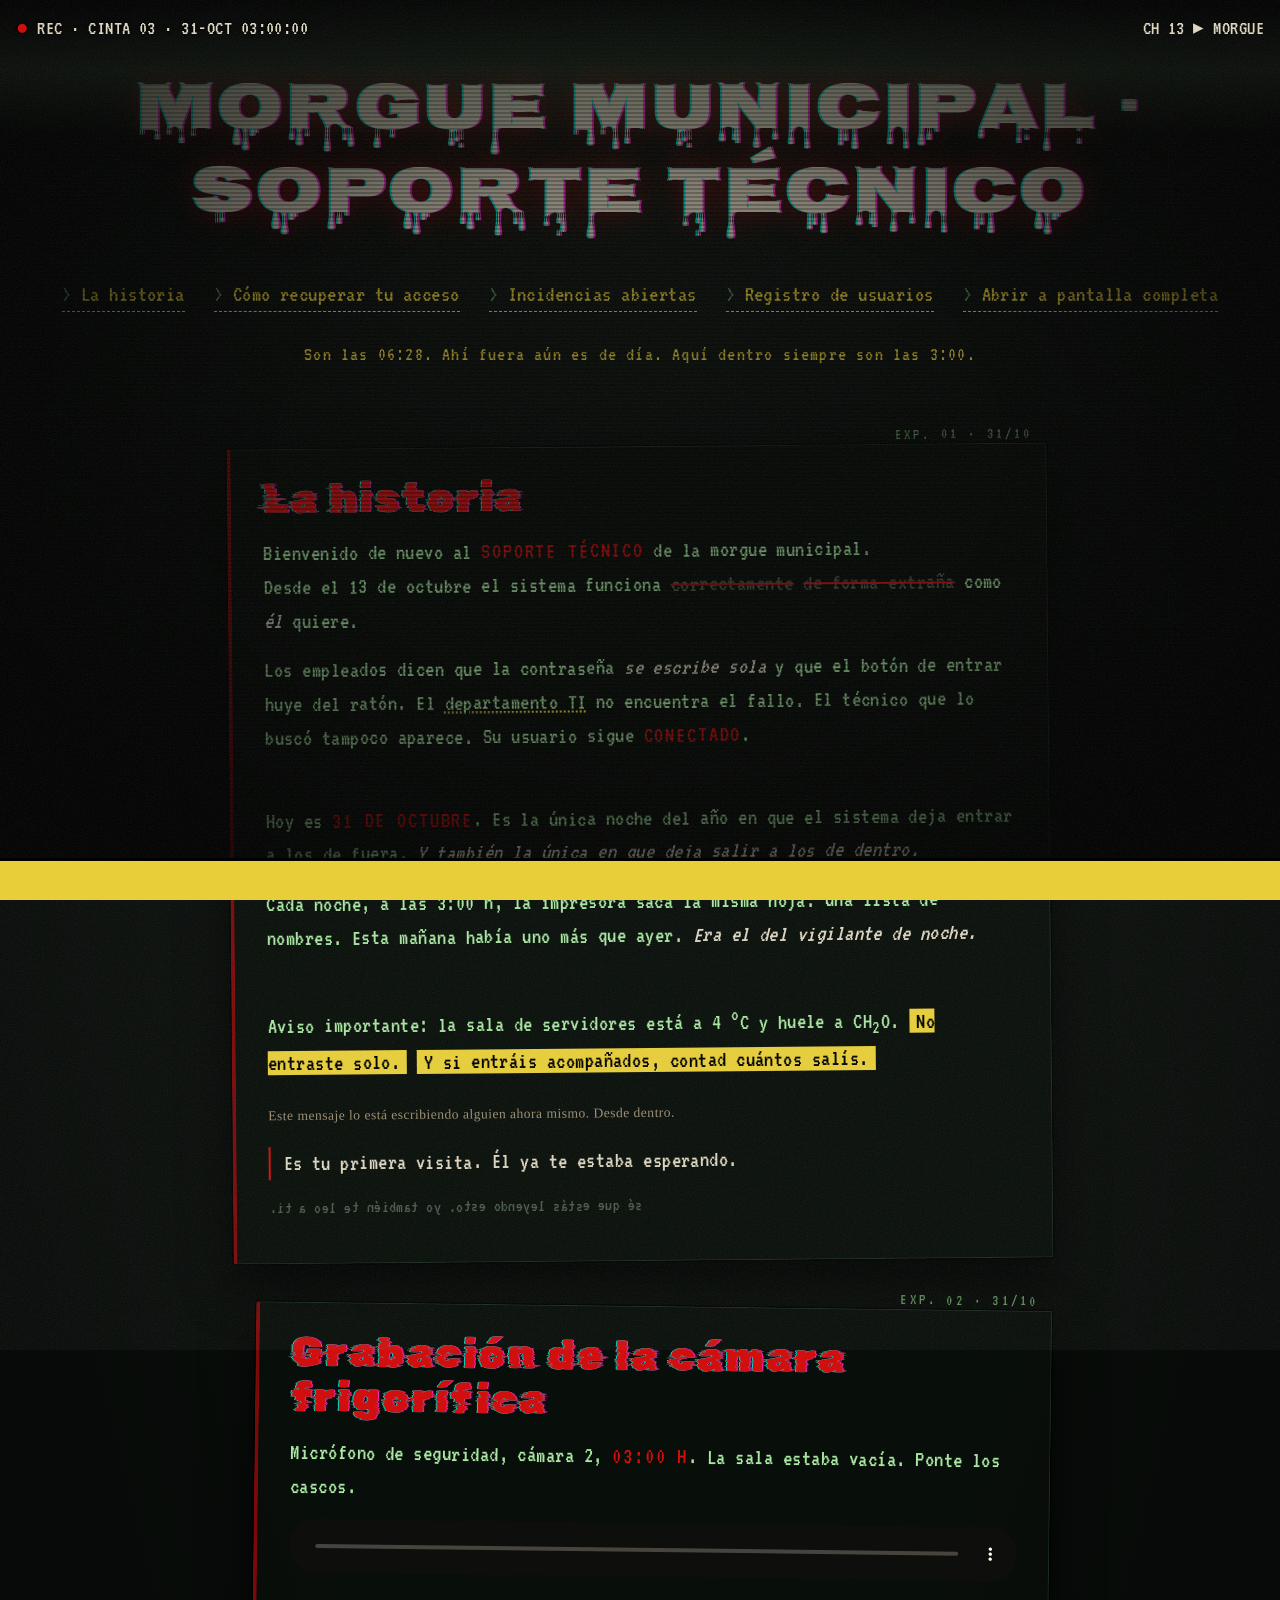
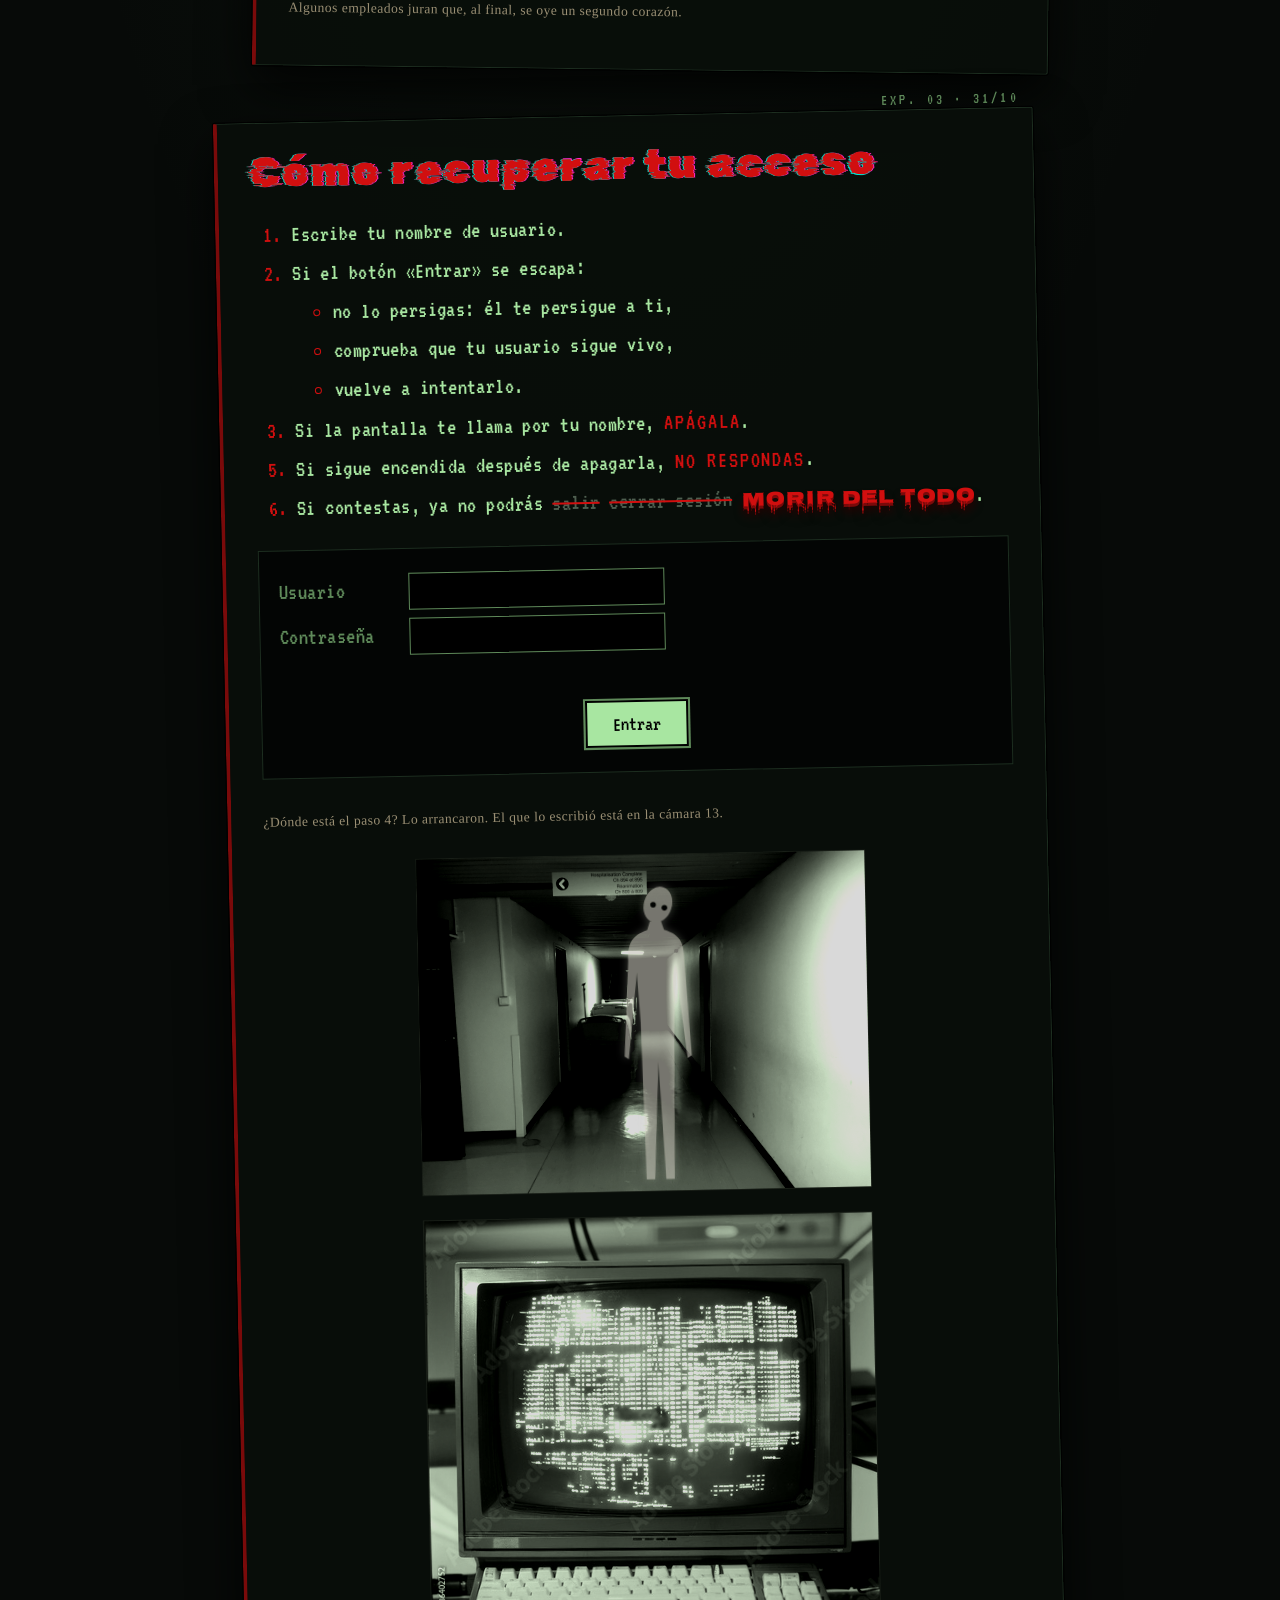
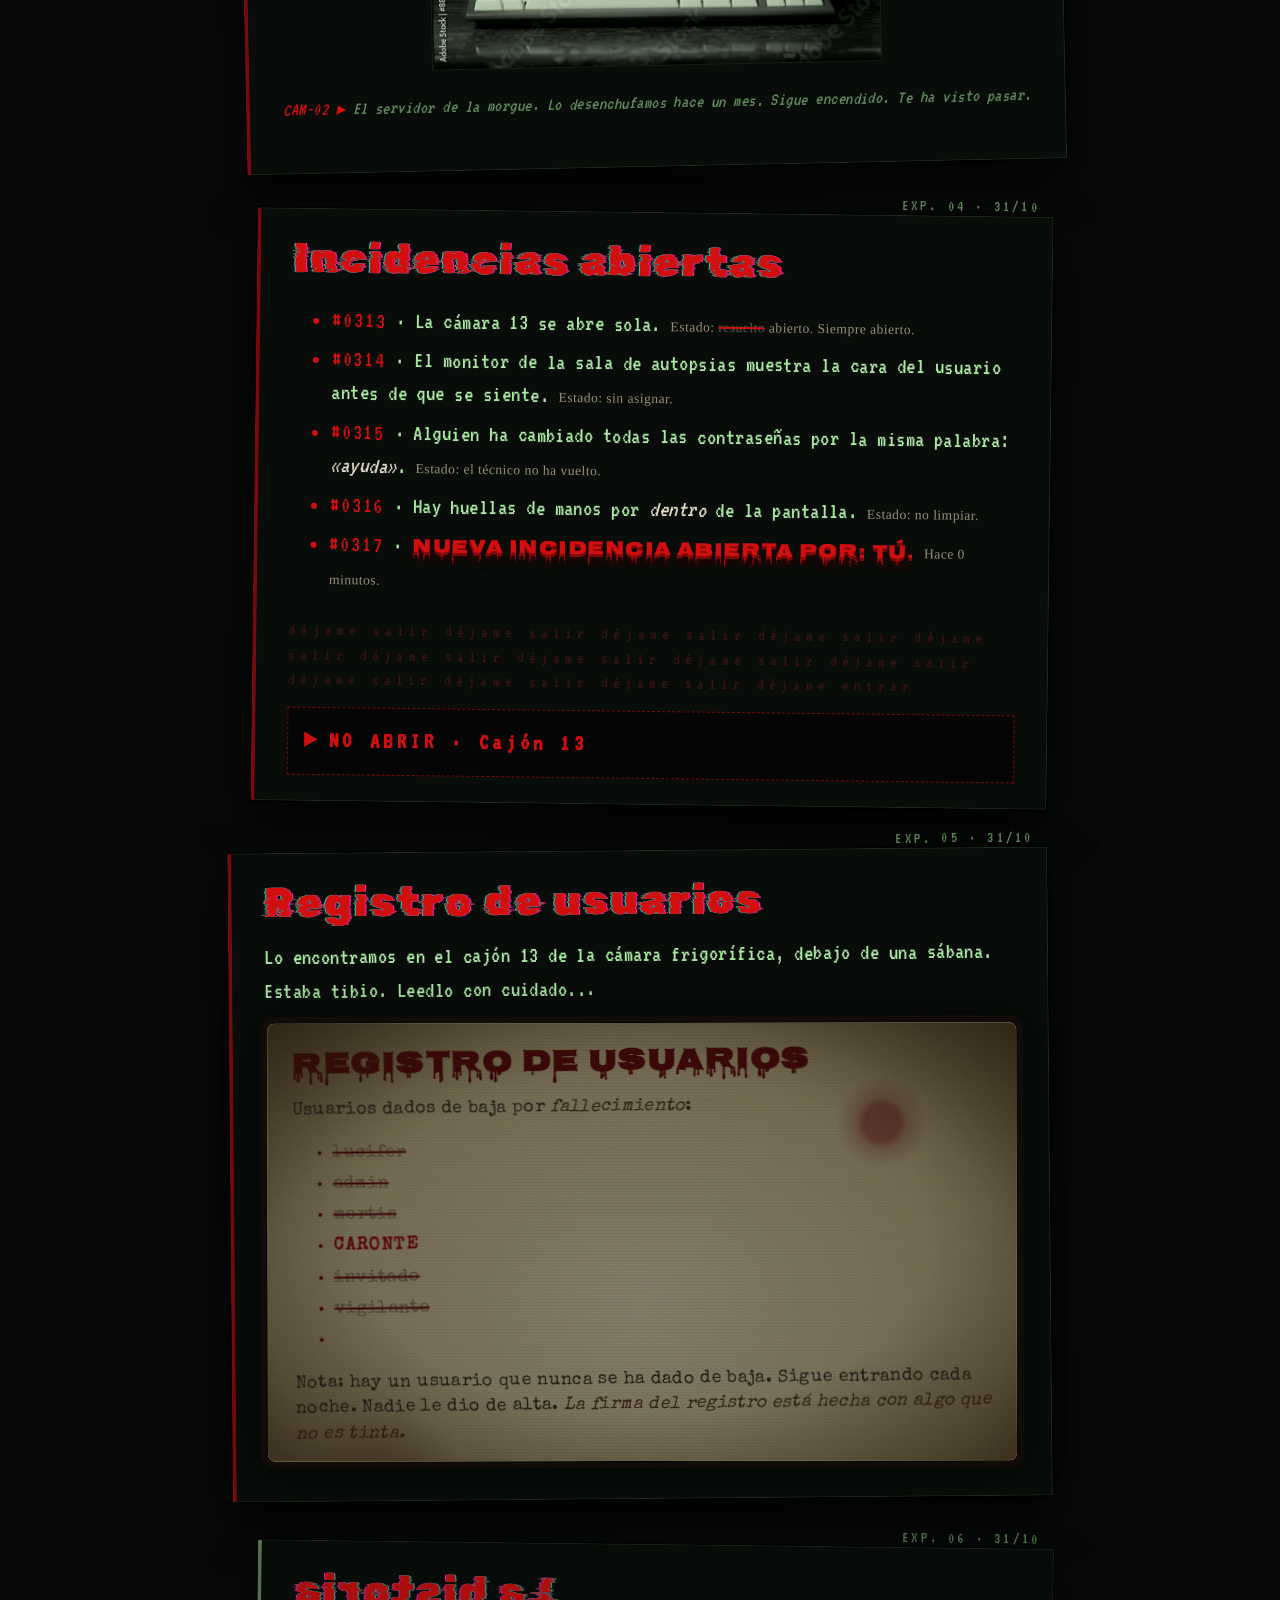
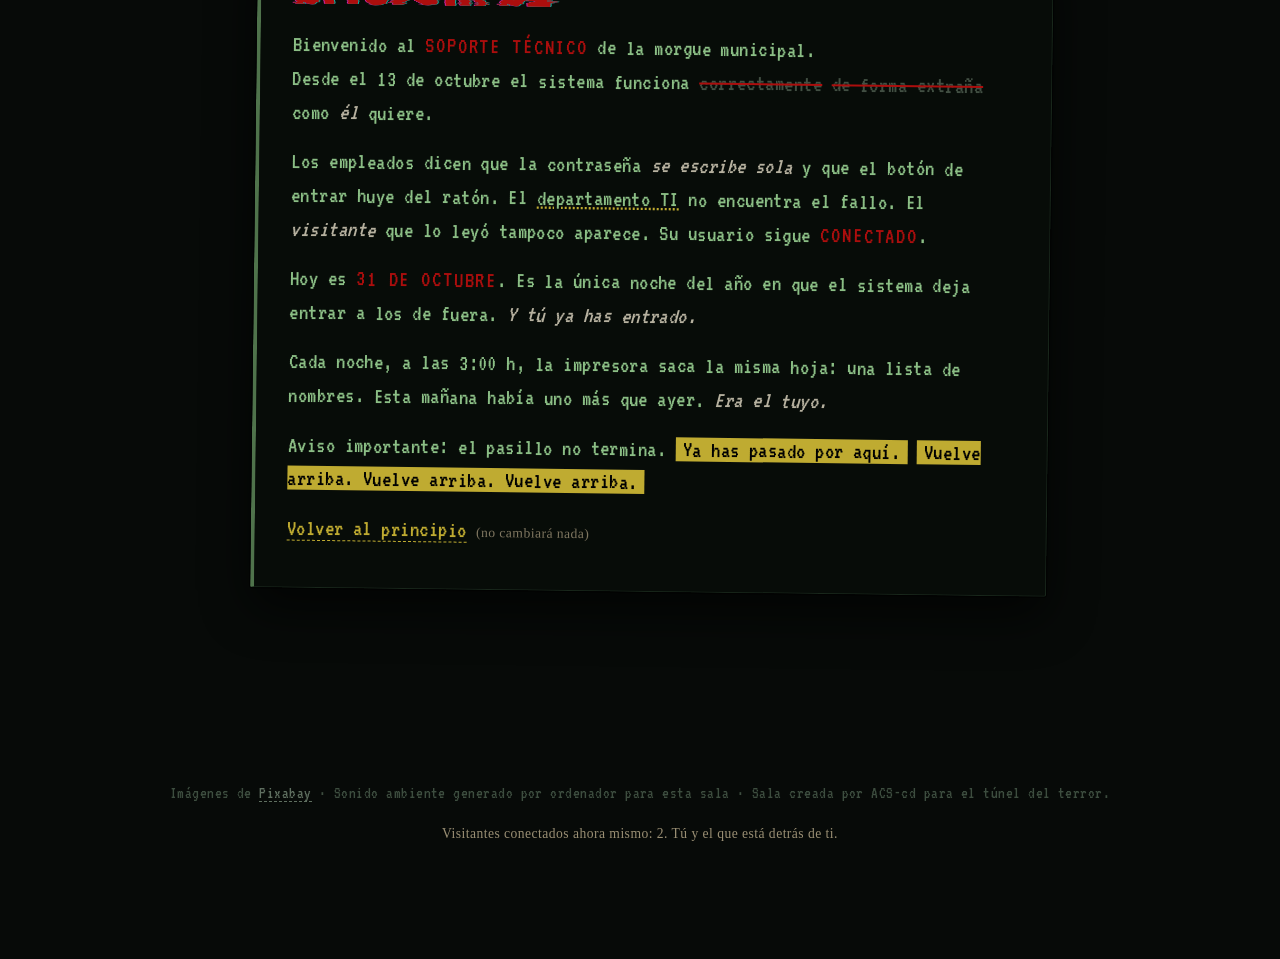
==== commit 594a631a: "fix: favicon válido en el validador W3C Co-Authored-By: Claude Opus 5.5 <noreply@anthropic.com> Clau" ====
--- a/index.html
+++ b/index.html
@@ -7,7 +7,7 @@
     <title>Sala 3 · Morgue municipal · Soporte técnico</title>
     <link rel="stylesheet" href="css/terror.css">
     <link rel="stylesheet" href="css/pesadilla.css">
-    <link rel="icon" id="icono" href="data:image/svg+xml,%3Csvg xmlns='http://www.w3.org/2000/svg' viewBox='0 0 32 32'%3E%3Cpath d='M2 16 Q16 4 30 16 Q16 28 2 16Z' fill='%23ddd6c1'/%3E%3Ccircle cx='16' cy='16' r='6' fill='%237a0a0a'/%3E%3Ccircle cx='16' cy='16' r='2.5' fill='%23000'/%3E%3C/svg%3E">
+    <link rel="icon" id="icono" href="data:image/svg+xml,%3Csvg%20xmlns='http://www.w3.org/2000/svg'%20viewBox='0%200%2032%2032'%3E%3Cpath%20d='M2%2016%20Q16%204%2030%2016%20Q16%2028%202%2016Z'%20fill='%23ddd6c1'/%3E%3Ccircle%20cx='16'%20cy='16'%20r='6'%20fill='%237a0a0a'/%3E%3Ccircle%20cx='16'%20cy='16'%20r='2.5'%20fill='%23000'/%3E%3C/svg%3E">
     <script src="js/pesadilla.js" defer></script>
 </head>
 <body>
